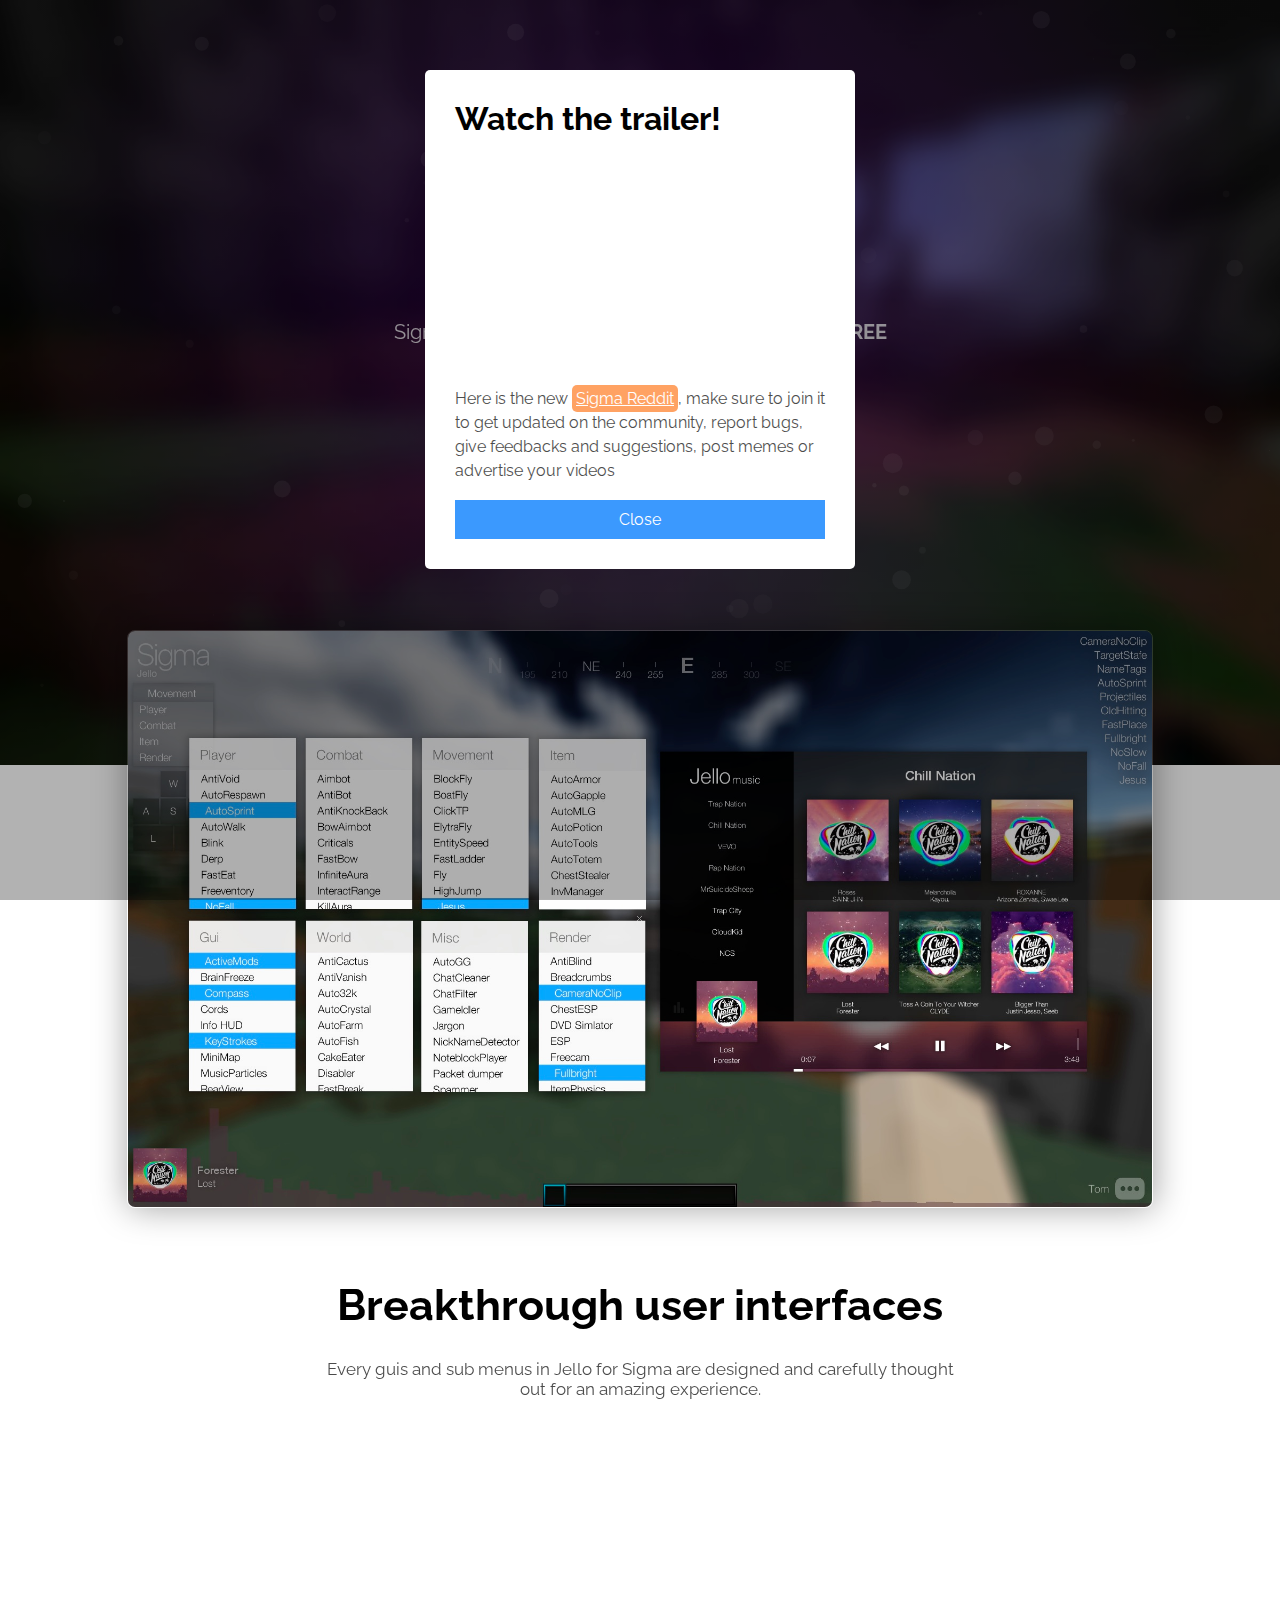
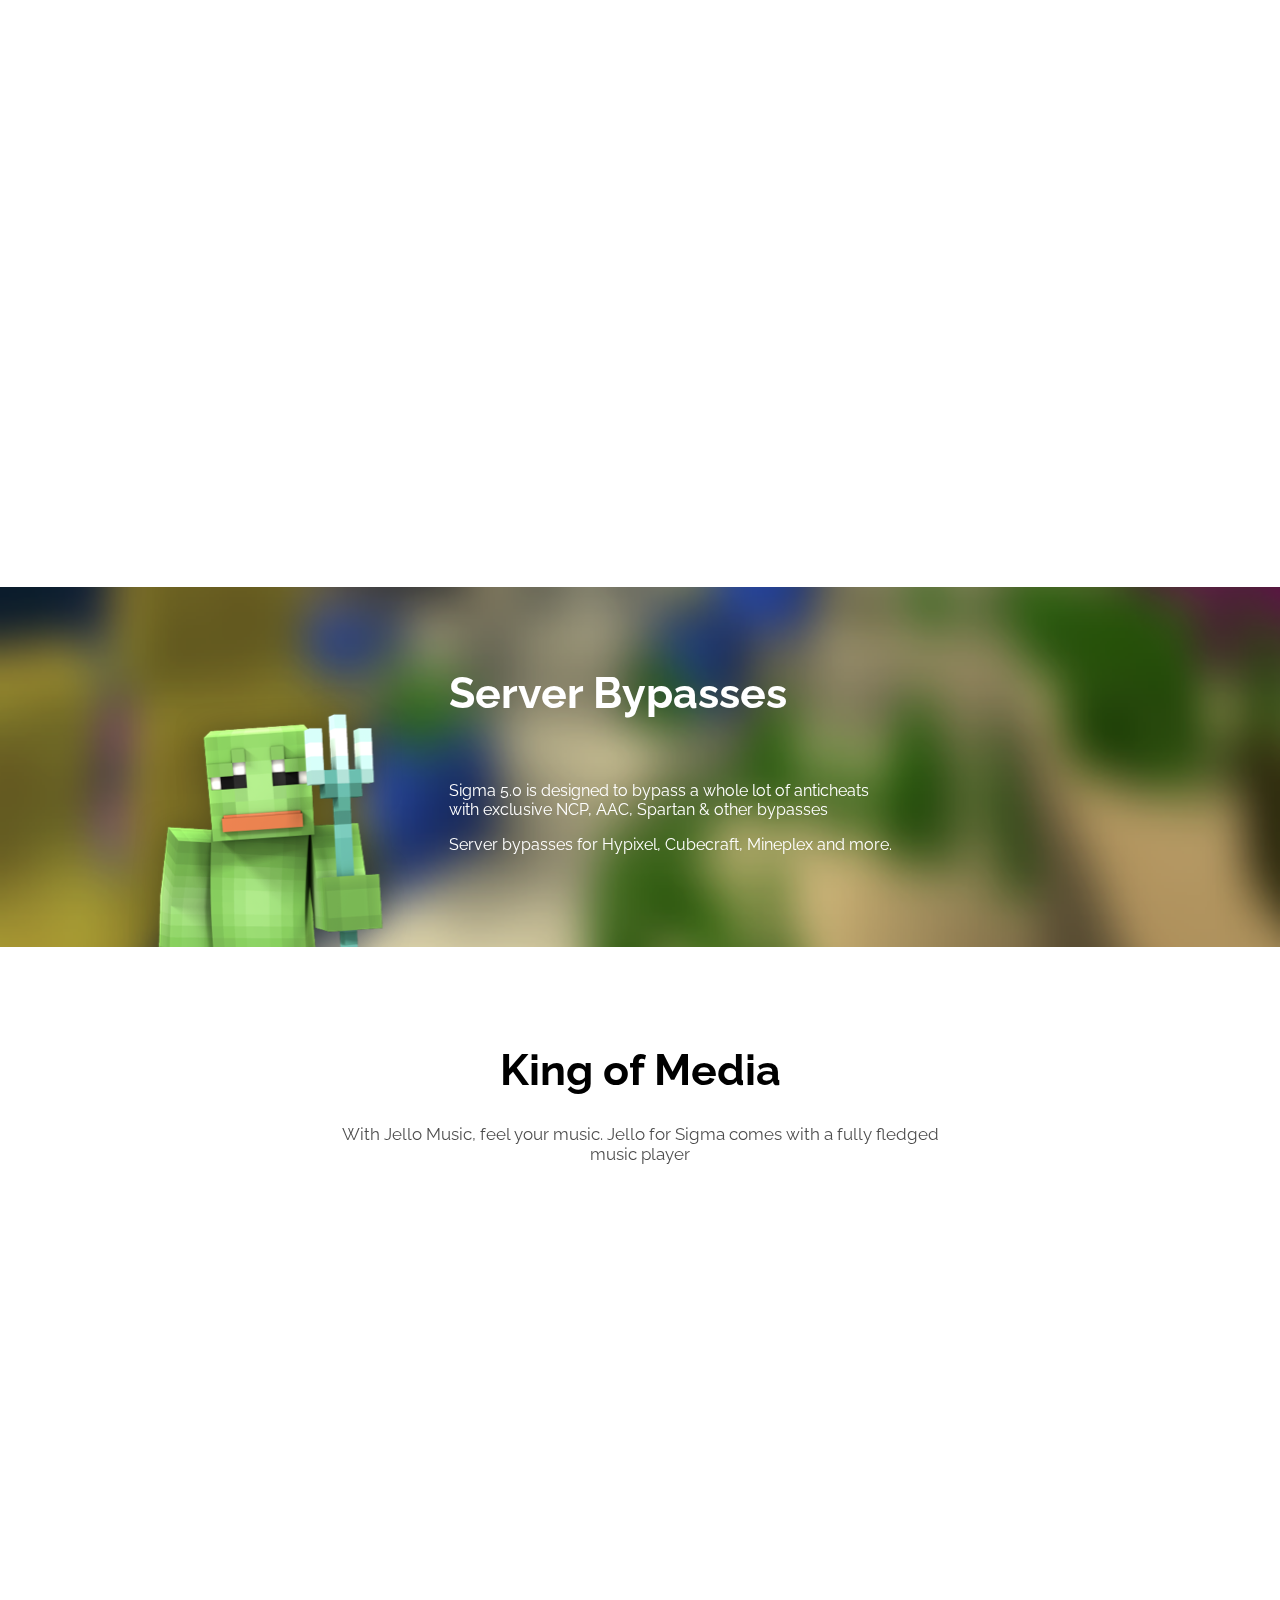
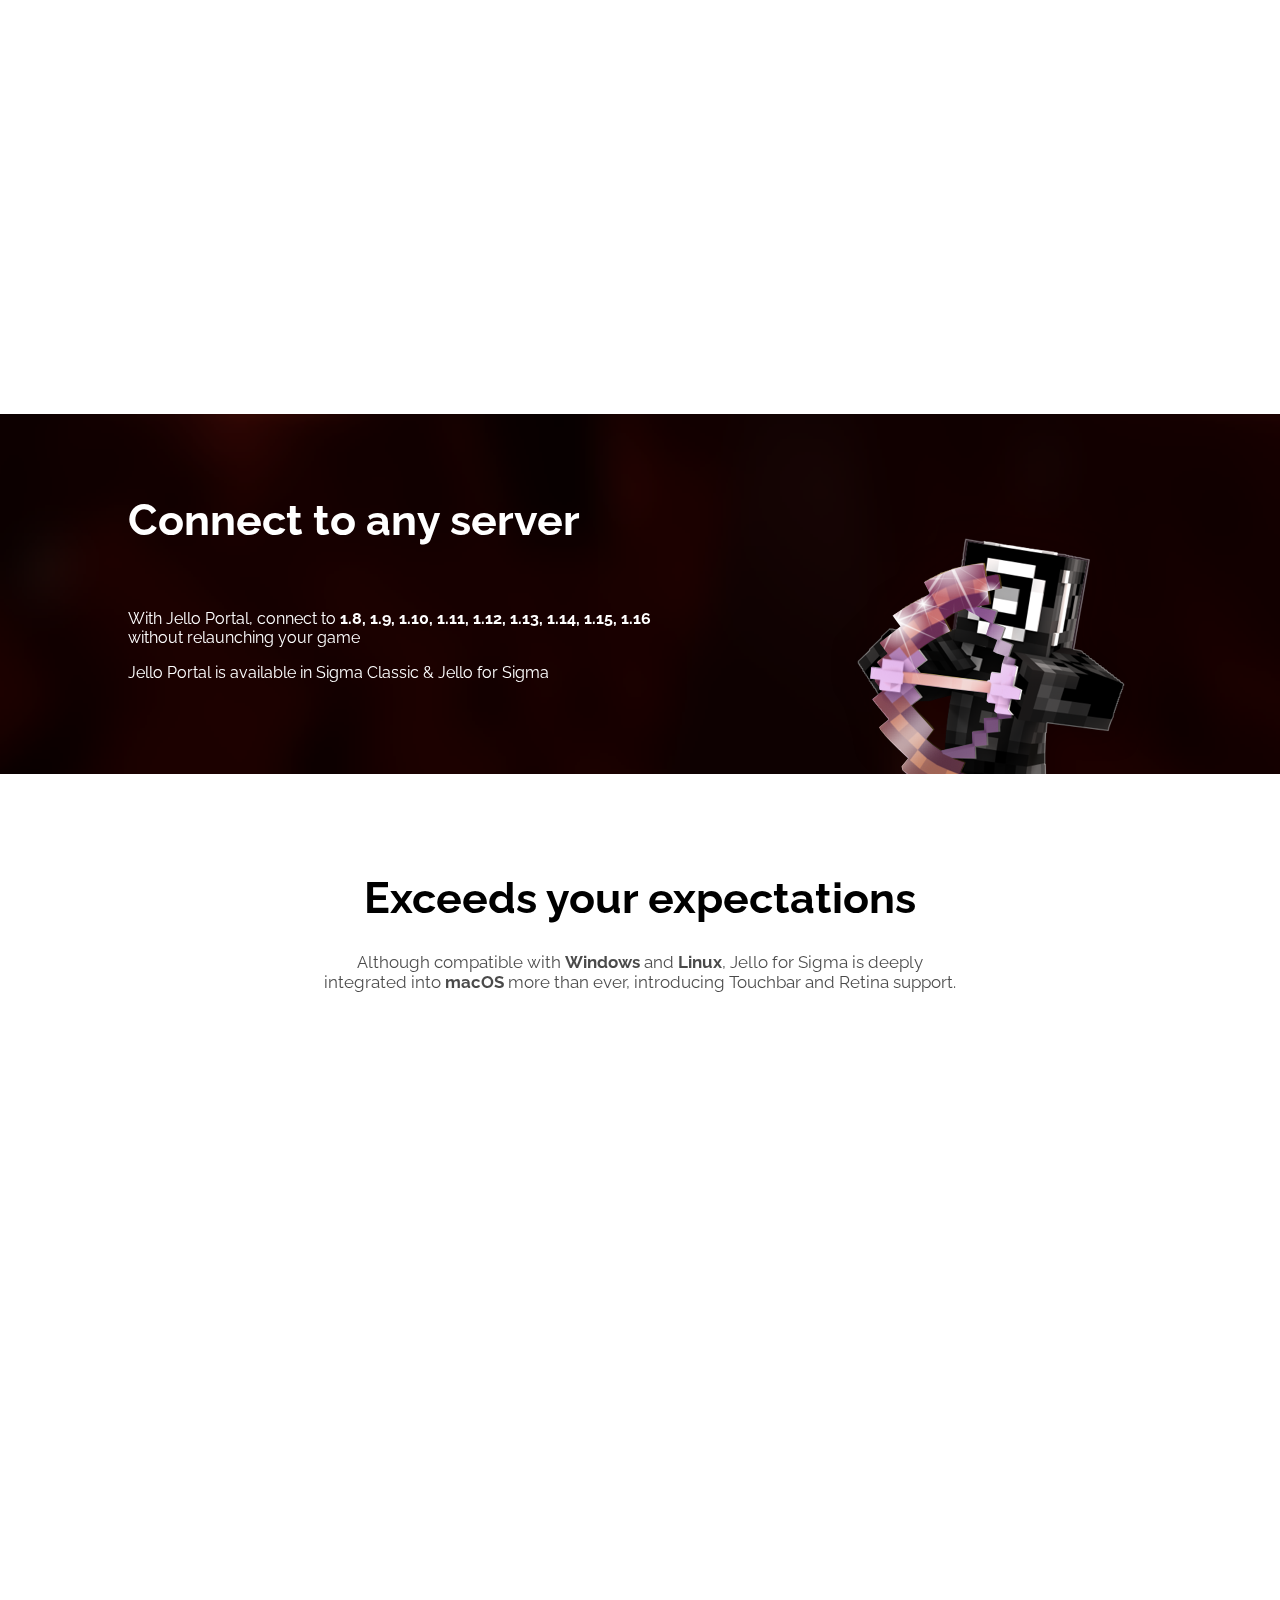
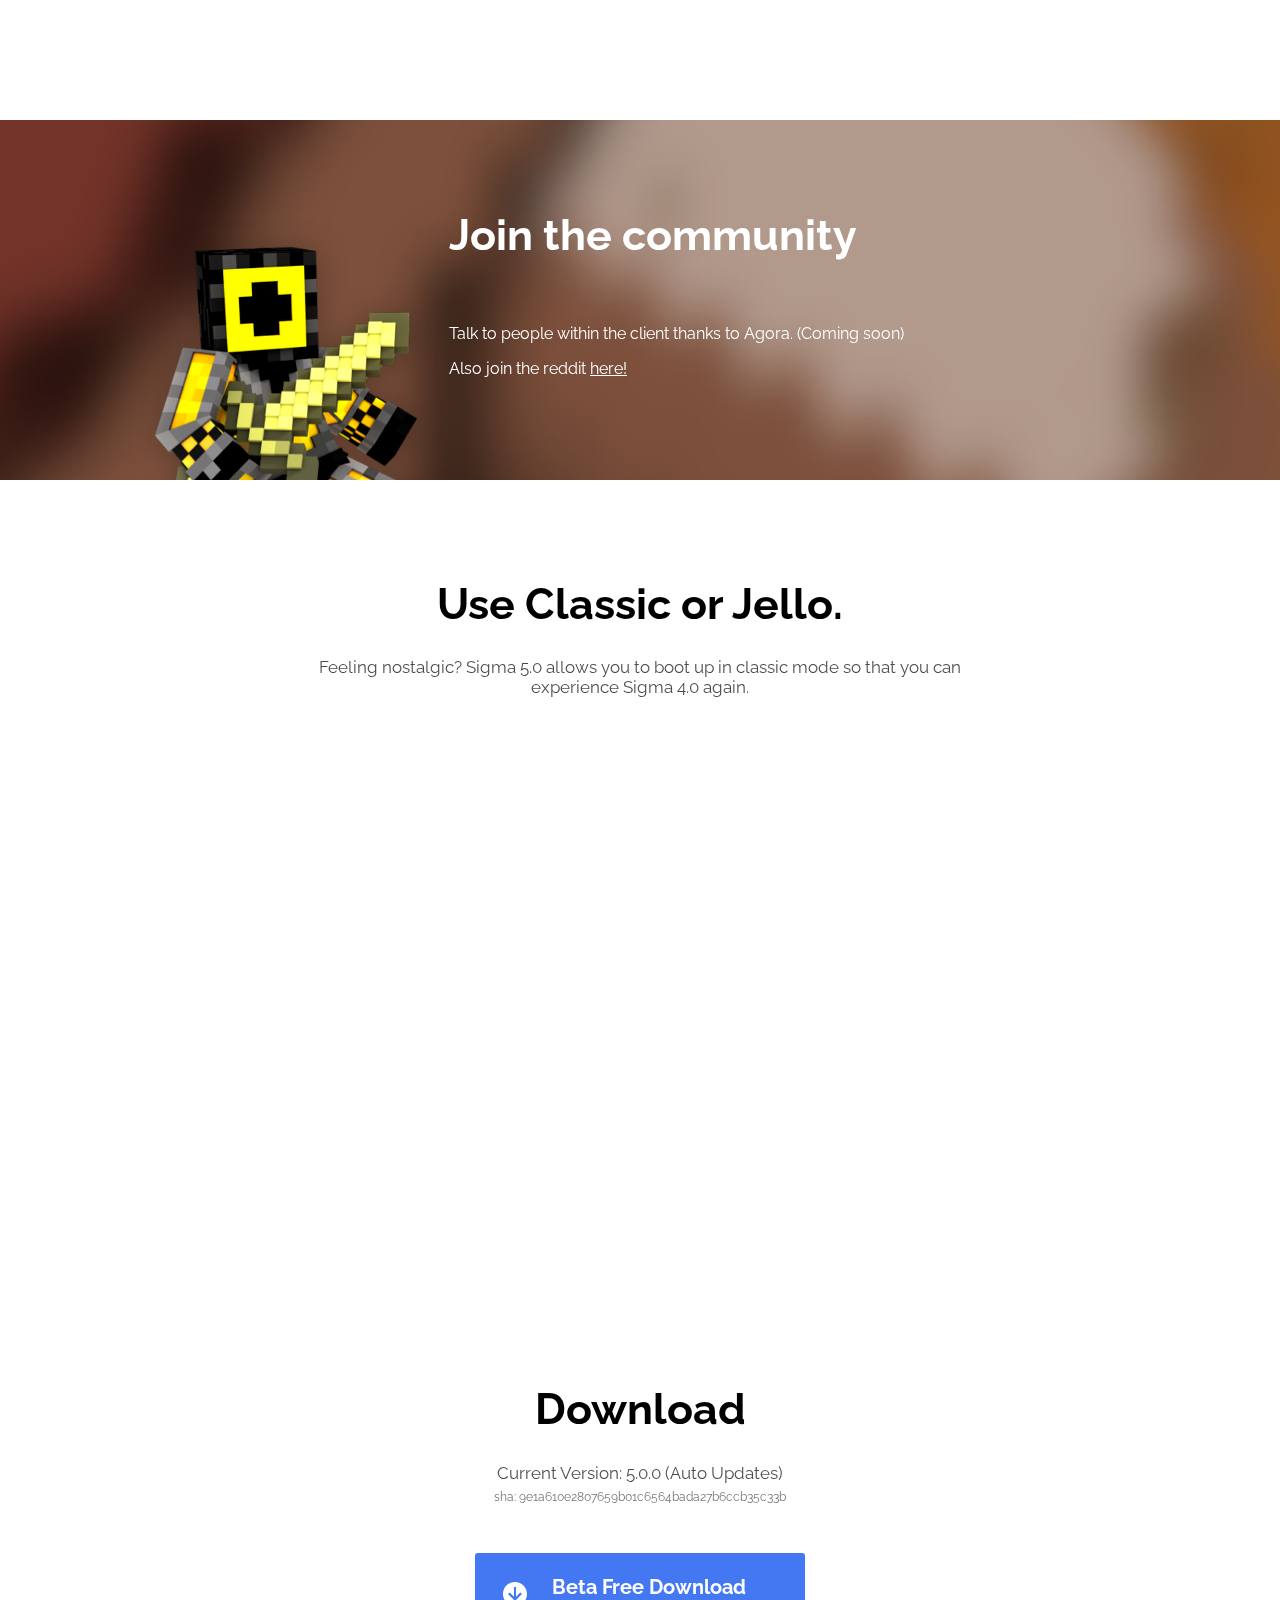
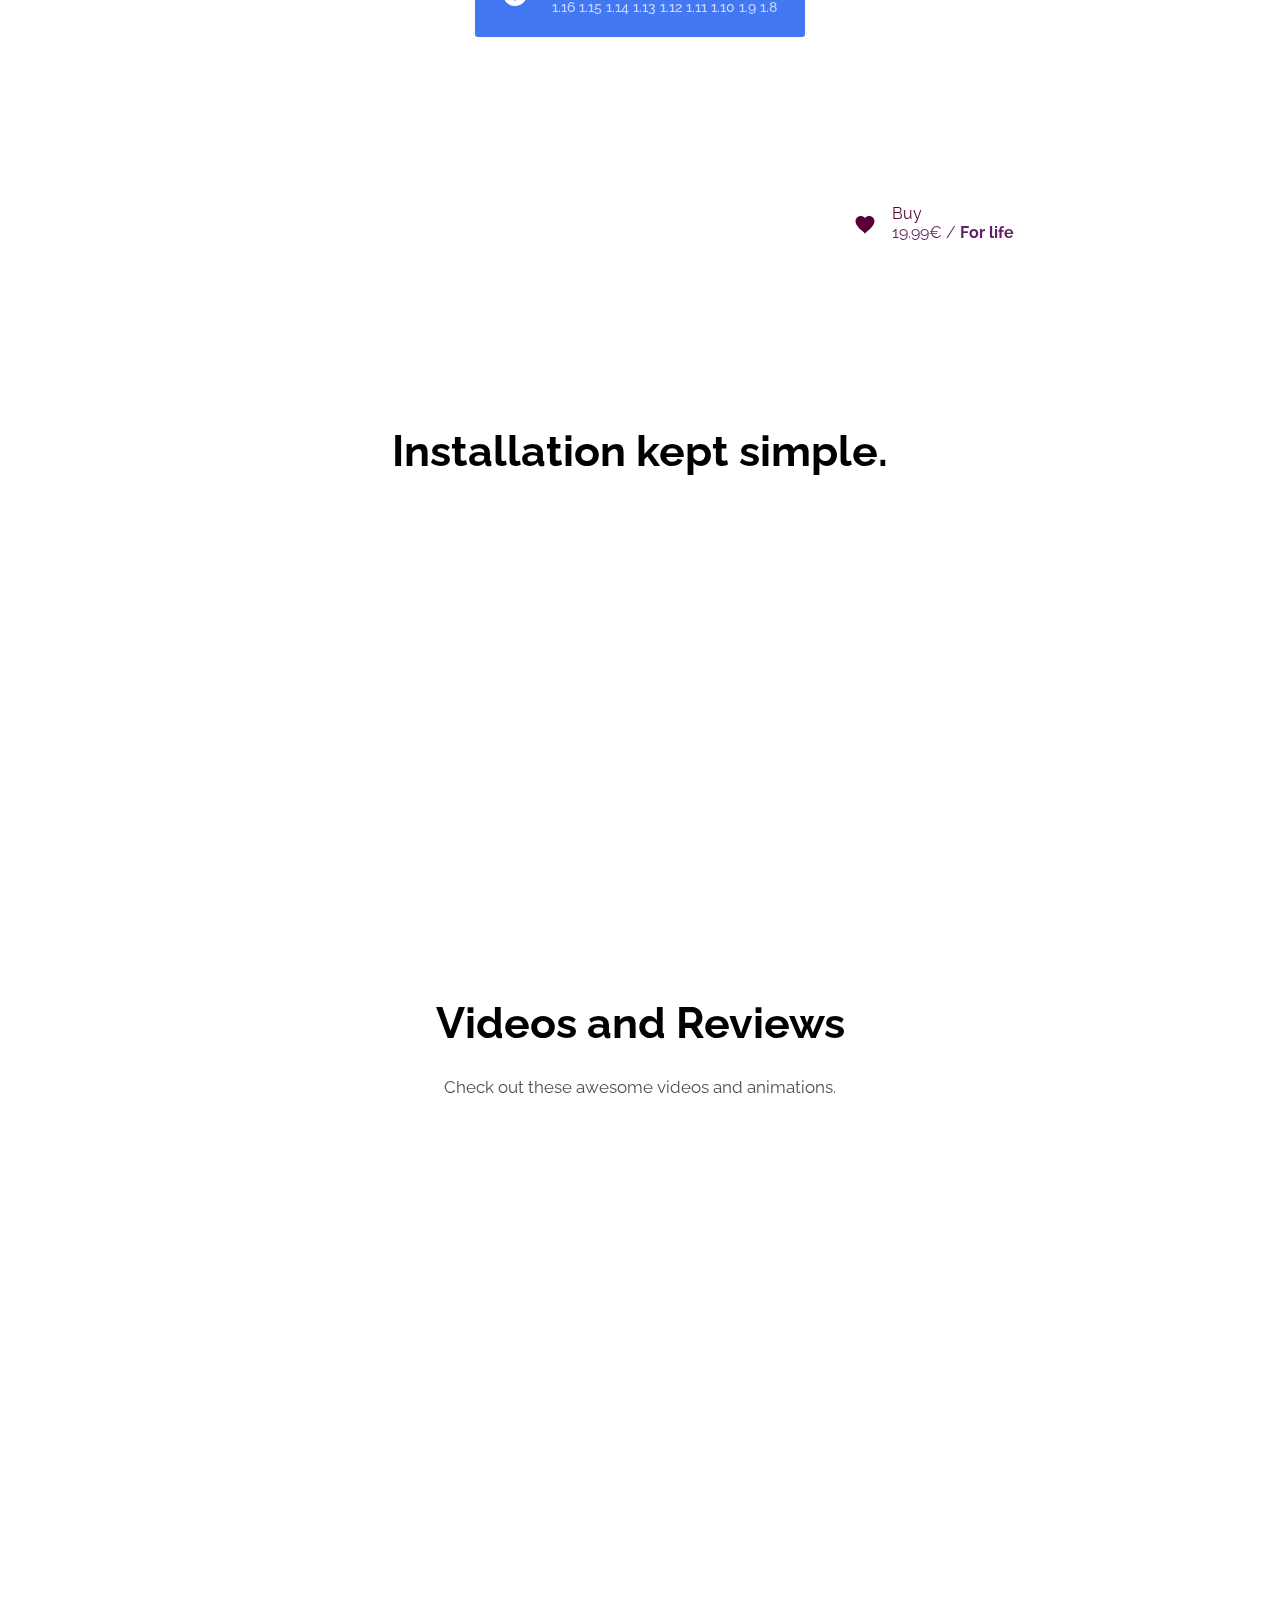
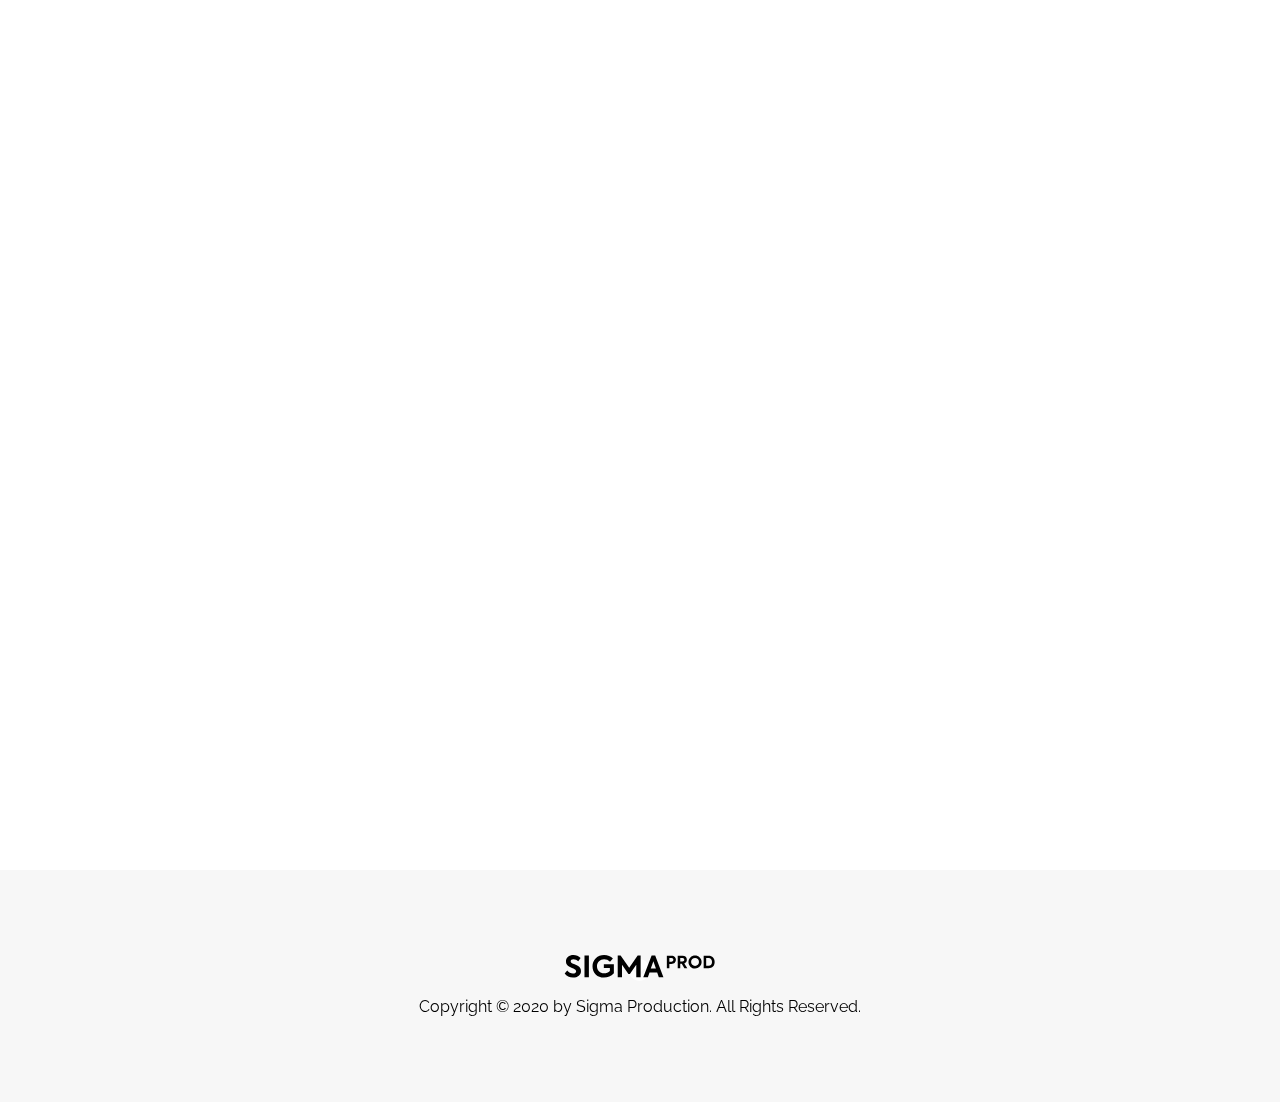
==== index.html @ 686c339d "website" ====
<!DOCTYPE html>
<html>
<link rel="stylesheet" type="text/css" href="style.css">
<link href="https://fonts.googleapis.com/css?family=Raleway:400,500,800&amp;display=swap" rel="stylesheet">
<title>SIGMA 5.0 Hacked Client - Jello for Sigma</title>

</head>
<div class="background">
<div class="overlay">
<div id="particles-js"></div>
</div>
</div>
<div class="prehead">
<div class="header-block" id="header">
<img src="images/logo.png" width="308" height="72" alt="Sigma Logo"> 
<p>Discover the Sigma and Jello merge:</br>Sigma 5.0 including Jello for Sigma out NOW for <b>FREE</b></br></br>1.16 to 1.8</p>
<div class="header-btns">
<a href="#download"><div class="button">Download now</div></a>
<a href="#facts"><div class="button">Learn more</div></a>
</div>
</div>
</div>
<div class="preview" id="prev">
<img src="images/prev.jpg">
</div>
<div class="block" id="facts">
<div class="facts">
<div class="fact">
<div class="icon" style="background-image: url('images/icon1.png')"></div>
<div class="title">Powerful modules</div>
<div class="desc">Sigma comes packed with tons of essential and powerful minecraft modules</div>
</div>
<div class="fact">
<div class="icon" style="background-image: url('images/icon2.png')"></div>
<div class="title">Exclusive bypasses</div>
<div class="desc">Sigma is an actively developped client which gets regular updates to bypass the latest anticheats</div>
</div>
<div class="fact">
<div class="icon" style="background-image: url('images/icon3.png')"></div>
<div class="title">Play on any version</div>
<div class="desc">Thanks to Jello Portal, connect to any minecraft server from 1.8 to 1.16 without even relaunching </div>
</div>
</div>
</div>
<div class="block">
<div class="center">
<h1>Breakthrough user interfaces</h1>
<p>Every guis and sub menus in Jello for Sigma are designed and carefully thought out for an amazing experience.</p>
<img src="images/interfaces.jpg" class="enterscroll">
</div>
</div>
<div class="banner leak">
<div class="block">
<div class="content">
<div>
<h1>Server Bypasses</h1><br>
<p>Sigma 5.0 is designed to bypass a whole lot of anticheats<br> with exclusive NCP, AAC, Spartan &amp; other bypasses</p>
<p>Server bypasses for Hypixel, Cubecraft, Mineplex and more.</p>
</div>
</div>
<div class="skin"></div>
</div>
</div>
<div class="block">
<div class="center">
<h1>King of Media</h1>
<p>With Jello Music, feel your music. Jello for Sigma comes with a fully fledged music player</p>
<img src="images/music.jpg" class="enterscroll">
</div>
</div>
<div class="banner thomas">
<div class="block">
<div class="content">
<div>
<h1>Connect to any server</h1><br>
<p>With Jello Portal, connect to <b>1.8, 1.9, 1.10, 1.11, 1.12, 1.13, 1.14, 1.15, 1.16</b><br> without relaunching your game</p>
<p>Jello Portal is available in Sigma Classic &amp; Jello for Sigma</p>
</div>
</div>
<div class="skin"></div>
</div>
</div>
<div class="block">
<div class="center">
<h1>Exceeds your expectations</h1>
<p>Although compatible with <b>Windows</b> and <b>Linux</b>, Jello for Sigma is deeply integrated into <b>macOS</b> more than ever, introducing Touchbar and Retina support. </p>
<img src="images/macos.jpg" class="enterscroll">
</div>
</div>
<div class="banner ilan">
<div class="block">
<div class="content">
<div>
<h1>Join the community</h1><br>
<p>Talk to people within the client thanks to Agora. (Coming soon)</p>
<p>Also join the reddit <a href="https://www.reddit.com/r/SigmaClient/" target="_blank">here!</a></p>
</div>
</div>
<div class="skin"></div>
</div>
</div>
<div class="block">
<div class="center">
<h1>Use Classic or Jello.</h1>
<p>Feeling nostalgic? Sigma 5.0 allows you to boot up in classic mode so that you can experience Sigma 4.0 again.</p>
<img src="images/switch.jpg" class="enterscroll">
</div>
</div>
<div id="download"></div>
<div class="block">
<div class="center">
<h1>Download</h1>
<p>Current Version: 5.0.0 (Auto Updates)</p>
<p class="smaller">sha: 9e1a610e2807659b01c6564bada27b6ccb35c33b</p>
</br>
<div class="dl">
<a onclick="plausible('download');" href="https://github.com/Sigma-Skidder-Team/SigmaBootstrapper/releases/download/1.0/Sigma5.zip" style="text-decoration: none;">
<div class="inner" style="color: white;">
<div class="btntitle">Beta Free Download</div>
<div class="btndesc">1.16 1.15 1.14 1.13 1.12 1.11 1.10 1.9 1.8</b></div>
</div>
</a>
</div>
</div>
<div class="premiumblock">
<div class="left">
<div class="gem">Premium</div>
<p>
Access exclusive bypasses and mods.</br>
Support developpement and future updates.</br>
The best client, even better.
</p>
</div>
<div class="right">
<div class="buy">
<div class="btntitle">Buy</div>

<a href="https://discord.gg/y7k5eBgC6a" target="_blank" style="text-decoration: none;"><div class="btndesc" style="color:#631f65;">19.99&euro; / <b>For life</b></div></a>
</div>
</div>
</div>
</div>
<div class="block">
<div class="center">
<h1>Installation kept simple.</h1>
<img src="images/installwindows.jpg" id="installimg" class="enterscroll">
<script>
        if(navigator.platform.indexOf('Mac') > -1){
          document.getElementById("installimg").src="images/installmacos.jpg";
        }
      </script>
</div>
</div>
<div class="block">
<div class="center">
<h1>Videos and Reviews</h1>
<p>Check out these awesome videos and animations.</p>
</br></br></br></br>
<iframe class="youtube" height="296" src="https://www.youtube.com/embed/dBixUF-9-Pg" frameborder="0" allow="accelerometer; autoplay; encrypted-media; gyroscope; picture-in-picture" allowfullscreen></iframe>
<iframe class="youtube" height="296" src="https://www.youtube.com/embed/dwTlcgW6dDA" frameborder="0" allow="accelerometer; autoplay; encrypted-media; gyroscope; picture-in-picture" allowfullscreen></iframe>
<iframe class="youtube" height="296" src="https://www.youtube.com/embed/TM2xX3zN6eo" frameborder="0" allow="accelerometer; autoplay; encrypted-media; gyroscope; picture-in-picture" allowfullscreen></iframe>
<iframe class="youtube" height="296" src="https://www.youtube.com/embed/QA0blHmS7Yc" frameborder="0" allow="accelerometer; autoplay; encrypted-media; gyroscope; picture-in-picture" allowfullscreen></iframe>
</div>
</div>
<div class="footer">
<div class="sigmaprod"></div>
<p>Copyright &copy; 2020 by Sigma Production. All Rights Reserved.</p>
</div>
<div class="modalinit">
<div class="modal-block">
<h1>Watch the trailer!</h1>
<iframe width="100%" height="209" src="https://www.youtube.com/embed/dBixUF-9-Pg" frameborder="0" allow="accelerometer; autoplay; encrypted-media; gyroscope; picture-in-picture" allowfullscreen></iframe>
<p class="modaltext">Here is the new <a href="https://www.reddit.com/r/SigmaClient/" target="_blank" class="redditlink">Sigma Reddit</a>, make sure to join it to get updated on the community, report bugs, give feedbacks and suggestions, post memes or advertise your videos</p>
<div class="modal-button" onclick="closeModals()">Close</div>
</div>
</div>
</body>
<script src="scripts/particles.min.js"></script>
<script>
  particlesJS("particles-js", {"particles":{"number":{"value":69,"density":{"enable":true,"value_area":800}},"color":{"value":"#ffffff"},"shape":{"type":"circle","stroke":{"width":0,"color":"#000000"},"polygon":{"nb_sides":3.7000000000000006},"image":{"src":"","width":250,"height":200}},"opacity":{"value":0.07215332581736189,"random":true,"anim":{"enable":false,"speed":1,"opacity_min":0.1,"sync":false}},"size":{"value":10,"random":true,"anim":{"enable":false,"speed":63,"size_min":0.4700000000000001,"sync":false}},"line_linked":{"enable":false,"distance":150,"color":"#ffffff","opacity":0.4,"width":1},"move":{"enable":true,"speed":1.6,"direction":"none","random":true,"straight":false,"out_mode":"out","bounce":false,"attract":{"enable":false,"rotateX":600,"rotateY":1200}}},"interactivity":{"detect_on":"window","events":{"onhover":{"enable":false,"mode":"repulse"},"onclick":{"enable":false,"mode":"repulse"},"resize":true},"modes":{"grab":{"distance":400,"line_linked":{"opacity":1}},"bubble":{"distance":400,"size":40,"duration":2,"opacity":8,"speed":3},"repulse":{"distance":89.32876538510341,"duration":0.4},"push":{"particles_nb":4},"remove":{"particles_nb":2}}},"retina_detect":true});var count_particles, stats, update; stats = new Stats; stats.setMode(0); stats.domElement.style.position = 'absolute'; stats.domElement.style.left = '0px'; stats.domElement.style.top = '0px'; document.body.appendChild(stats.domElement); count_particles = document.querySelector('.js-count-particles'); update = function() { stats.begin(); stats.end(); if (window.pJSDom[0].pJS.particles && window.pJSDom[0].pJS.particles.array) { count_particles.innerText = window.pJSDom[0].pJS.particles.array.length; } requestAnimationFrame(update); }; requestAnimationFrame(update);;
</script>
<script src="scripts/smooth-scroll.js"></script>
<script src="scripts/script.js"></script>
<script src="scripts/embed.selly.io.js"></script>
</html>
---- style.css ----
body {
	padding: 0;
	margin: 0;
	background: #fff;
	font-family: raleway
}

.background {
	width: 100%;
	height: 85vh;
	min-height: 450px;
	background-image: url(images/bg.jpg);
	background-repeat: no-repeat;
	background-position: 50% 50%;
	background-size: cover;
	background-attachment: fixed;
	position: absolute;
	z-index: -10
}

.background .overlay {
	width: 100%;
	height: 100%;
	background-image: radial-gradient(50% 100%, rgba(76, 0, 120, 0.54) 0%, rgba(76, 0, 120, 0.54) 0%, rgba(0, 0, 0, 0.54) 100%);
	text-align: center
}

.header-block {
	padding-top: 20vh;
	color: #fff;
	z-index: 10;
	text-align: center
}

.prehead {
	height: 100vh
}

.header-block p {
	opacity: .8;
	font-size: 20px;
	padding-top: 20px;
	padding-bottom: 20px
}

.header-btns {
	text-interspace: 0
}

.header-btns .button {
	background-color: #fff;
	color: #2d0a3b;
	width: 160px;
	padding: 14px;
	border-radius: 5px;
	font-weight: 500;
	display: inline-block;
	margin: 5px;
	cursor: pointer;
	transition: transform .3s ease
}

.header-btns .button:hover {
	transform: scale(.95)
}

.preview {
	text-align: center;
	position: absolute;
	top: 70vh;
	transition: .8s top cubic-bezier(.13, .72, .16, 1), .5s opacity ease;
	width: 100%
}

.preview img {
	width: 80%;
	max-width: 1280px;
	border: 1px solid rgba(255, 255, 255, .2);
	border-radius: 8px;
	-webkit-box-shadow: 1px 0 34px 0 rgba(0, 0, 0, .37);
	-moz-box-shadow: 1px 0 34px 0 rgba(0, 0, 0, .37);
	box-shadow: 1px 0 34px 0 rgba(0, 0, 0, .37)
}

#particles-js {
	width: 100%;
	height: 100%
}

.center {
	text-align: center
}

.block {
	width: 80%;
	max-width: 1280px;
	color: #000;
	margin-left: auto;
	margin-right: auto;
	margin-top: 50px
}

.block .center h1 {
	font-size: 43px;
	color: #000;
	letter-spacing: 0
}

.block .center {
	padding-top: 20px;
	padding-bottom: 80px
}

.block .center p {
	font-size: 17px;
	color: rgba(0, 0, 0, .71);
	letter-spacing: 0;
	text-align: center;
	max-width: 645px;
	margin-left: auto;
	margin-right: auto
}

.block .center img {
	padding-top: 40px
}

.block h1 {
	font-size: 43px
}

.banner {
	width: 100%;
	height: 360px;
	background-repeat: no-repeat;
	background-position: 50% 0;
	background-size: 100vw 100vh;
	background-attachment: scroll
}

.banner.thomas {
	background-image: url(images/bg2.png)
}

.banner.thomas .block .skin {
	background-image: url(images/thomas.png)
}

.banner.leak {
	background-image: url(images/bg3.png)
}

.banner.leak .block .skin {
	background-image: url(images/leak.png)
}

.banner.ilan {
	background-image: url(images/bg4.png)
}

.banner.ilan .block .skin {
	background-image: url(images/ilan.png)
}

.dark {
	background-color: rgba(0, 0, 0, .7)
}

.banner .block {
	color: #fff;
	height: 100%
}

.banner .block .content {
	height: 100%;
	display: inline-flex;
	flex-direction: column;
	justify-content: center
}

.banner .block .content h1 {
	margin-top: 5px
}

.banner .block .skin {
	width: 321px;
	height: 100%;
	display: inline-block;
	float: right;
	vertical-align: top;
	background-repeat: no-repeat
}

.banner.leak .block .skin {
	float: left
}

.banner.ilan .block .skin {
	float: left
}

.enterscroll {
	transform: translateY(25px);
	opacity: 0;
	transition: .5s all ease-out
}

.fact .icon {
	height: 42px;
	width: 42px;
	background-repeat: no-repeat;
	display: inline-block
}

.fact .title {
	display: inline-block;
	vertical-align: top;
	font-size: 22px;
	color: #000;
	letter-spacing: 0;
	font-weight: 700;
	padding-top: 8px;
	padding-left: 8px;
	text-align: left
}

.facts {
	text-align: center;
	padding-top: 80px
}

.fact {
	max-width: 270px;
	margin-left: 20px;
	margin-right: 20px;
	display: inline-block;
	padding-bottom: 35px
}

.block .center img {
	width: 100%;
	max-width: 988px;
	height: auto
}

.fact .desc {
	font-size: 17px;
	color: rgba(0, 0, 0, .71);
	letter-spacing: 0;
	padding-top: 10px;
	text-align: left
}

.content a {
	text-decoration: underline;
	color: #fff
}

.premiumblock {
	background-image: url(images/bgpremium.png);
	background-repeat: no-repeat;
	background-position: 50% 50%;
	background-size: cover;
	background-attachment: fixed;
	color: #fff;
	width: 100%;
	height: 210px;
	border-radius: 4px
}

.premiumblock .gem {
	background-image: url(images/gem.svg);
	background-repeat: no-repeat;
	background-position: 0 2px;
	background-size: 49px 49px;
	padding: 10px;
	padding-left: 72px;
	font-size: 30px;
	font-weight: 700
}

.premiumblock .buy {
	background-image: url(images/heart.svg);
	background-repeat: no-repeat;
	background-position: 20px 22px;
	background-size: 20px 18px;
	background-color: #fff;
	color: #580037;
	padding: 10px;
	padding-left: 57px;
	width: 200px;
	border-radius: 3px;
	transition: transform .3s ease
}

.premiumblock .buy:hover {
	cursor: pointer;
	transform: scale(.98)
}

.premiumblock .left {
	float: left;
	margin: 40px;
	margin-left: 50px
}

.premiumblock .left p {
	opacity: .7
}

.premiumblock .right {
	float: right;
	margin-right: 50px;
	margin-top: 77px;
	margin-left: 50px
}

.dl {
	background-image: url(images/dl.svg);
	background-repeat: no-repeat;
	background-position: 28px 29px;
	background-size: 24px 24px;
	background-color: #4378f2;
	color: #fff;
	width: 330px;
	border-radius: 3px;
	transition: transform .3s ease;
	margin: auto;
	text-align: left;
	transition: all .2s ease
}

.inner {
	padding: 22px;
	padding-left: 77px;
	color: #fff
}

.dl:hover {
	background-color: #1f4291
}

.dl:active {
	transform: scale(.98)
}

.dl .btntitle {
	font-size: 20px;
	font-weight: 700
}

.dl .btndesc {
	font-size: 14px;
	font-weight: 500;
	opacity: .7
}

.smaller {
	font-size: 12px !important;
	margin-top: -10px;
	opacity: .8;
	margin-bottom: 30px
}

.footer {
	background-color: #f7f7f7;
	width: 100%;
	text-align: center;
	padding-top: 85px;
	padding-bottom: 70px
}

.sigmaprod {
	background-image: url(images/prod.svg);
	background-repeat: no-repeat;
	background-position: 0 0;
	background-size: 168px 26px;
	width: 168px;
	height: 26px;
	margin: auto
}

.youtube {
	max-width: 527px;
	width: 90%
}

.modalinit {
	width: 100%;
	height: 100%;
	position: fixed;
	top: 0;
	bottom: 0;
	left: 0;
	right: 0;
	background: rgba(0, 0, 0, .3);
	opacity: 0;
	pointer-events: none;
	background: 0 0 !important;
	transform: translateY(50px)
}

.modal {
	width: 100%;
	height: 100%;
	position: fixed;
	top: 0;
	bottom: 0;
	left: 0;
	right: 0;
	background: rgba(0, 0, 0, .3);
	transition: all .2s ease-out
}

.modal.hidden {
	opacity: 0;
	transition: all .2s ease-in;
	pointer-events: none;
	background: 0 0 !important
}

.modal.hidden .modal-block {
	transform: translateY(-50px);
	transition: all .2s ease-in;
	pointer-events: none;
	background: 0 0 !important
}

.modal-block {
	width: 370px;
	margin-left: auto;
	margin-right: auto;
	background-color: #fff;
	padding: 30px;
	border-radius: 5px;
	margin-top: 70px;
	transition: all .2s ease-out
}

.modaltext {
	line-height: 1.5
}

.redditlink {
	background-color: #ff7c22;
	color: #fff;
	padding: 4px;
	border-radius: 5px;
	transition: transform .5s ease
}

.modal-block h1 {
	margin-top: 0
}

.modal-block p {
	opacity: .7
}

.modal-block .modal-button {
	background: #3b99fe;
	color: #fff;
	text-align: center;
	padding: 10px;
	transition: background .1s;
	cursor: pointer;
	margin-top: 17px
}

.modal-block .modal-button:hover {
	background: #327dce
}

@media only screen and (max-width:1100px) {
	.banner .block .skin {
		display: none
	}

	.premiumblock {
		height: 320px
	}

	.premiumblock .left {
		width: 100%
	}

	.premiumblock .right {
		float: left;
		margin-top: 0
	}
}

@media only screen and (max-width:550px) {
	.banner .block .content h1 {
		font-size: 37px
	}

	.banner .block .content p {
		font-size: 14px
	}

	.header-block {
		padding-top: 14vh;
		transform: scale(.8)
	}
}
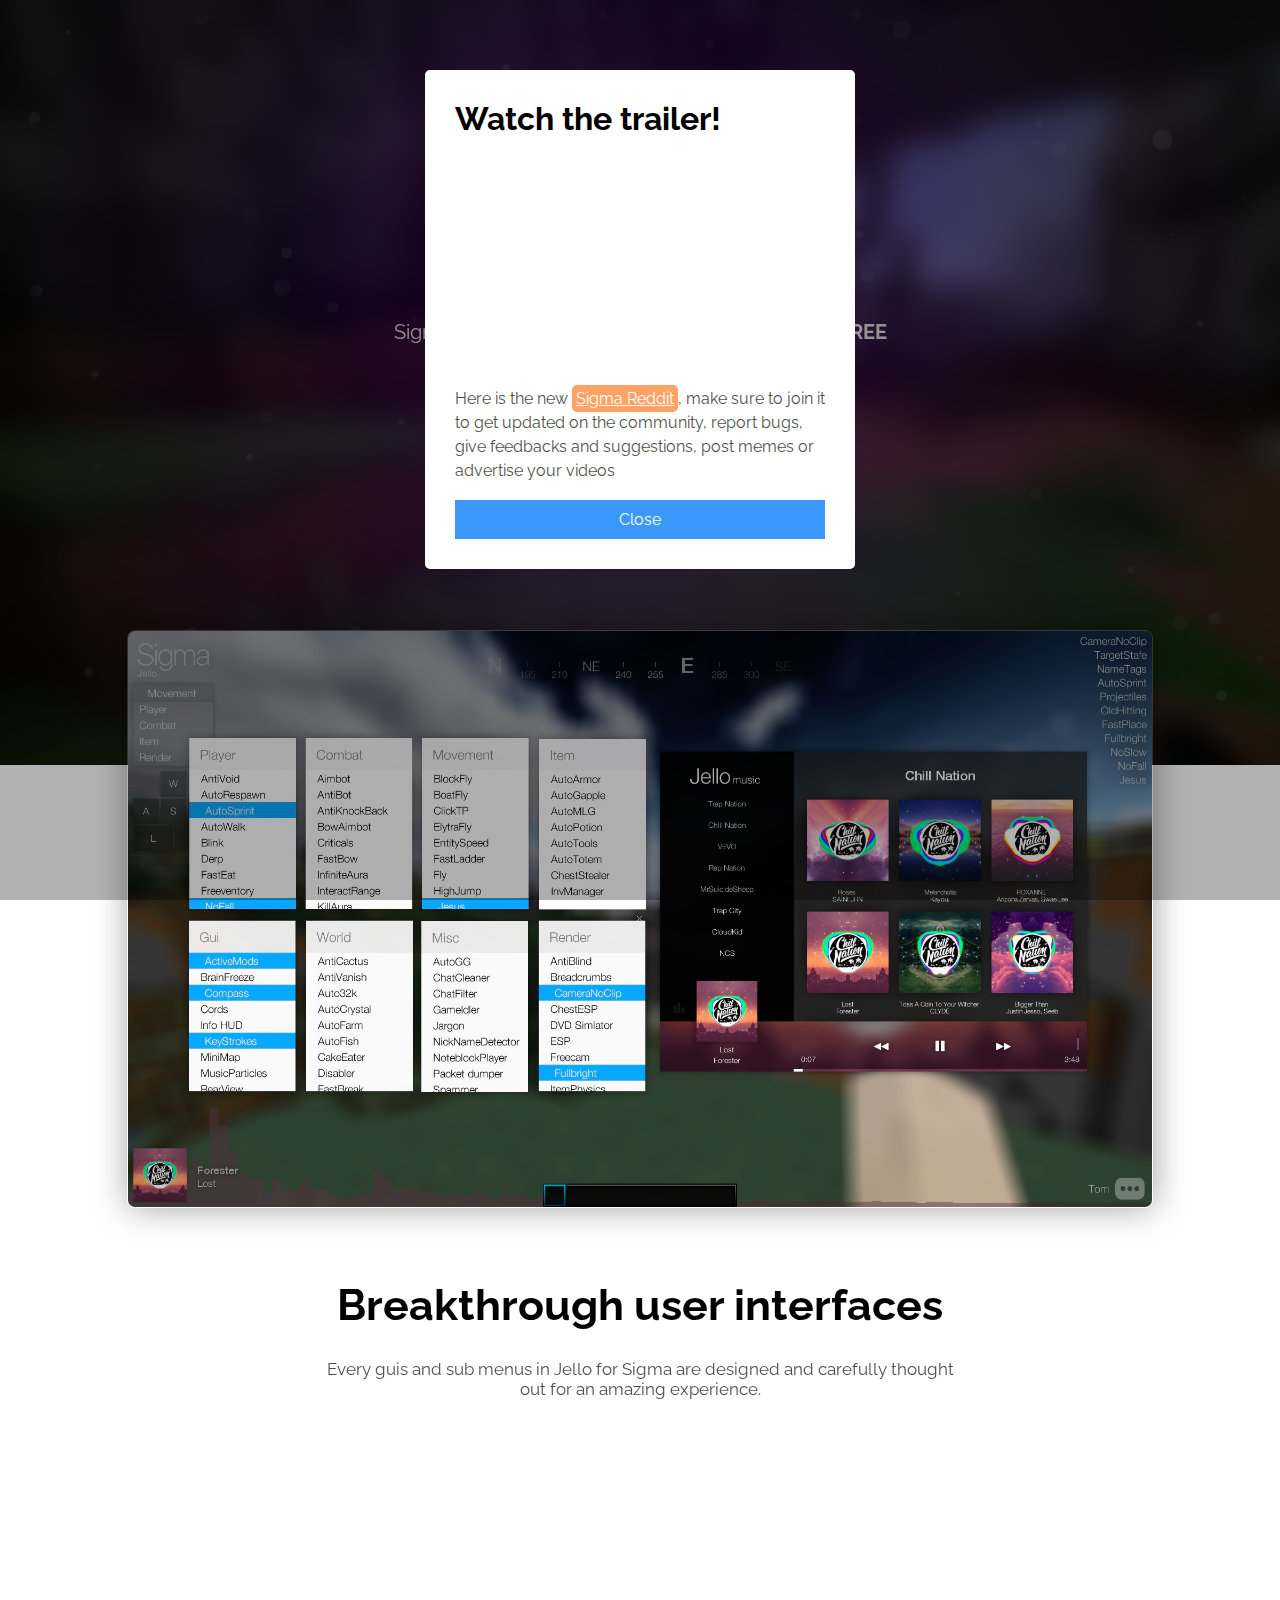
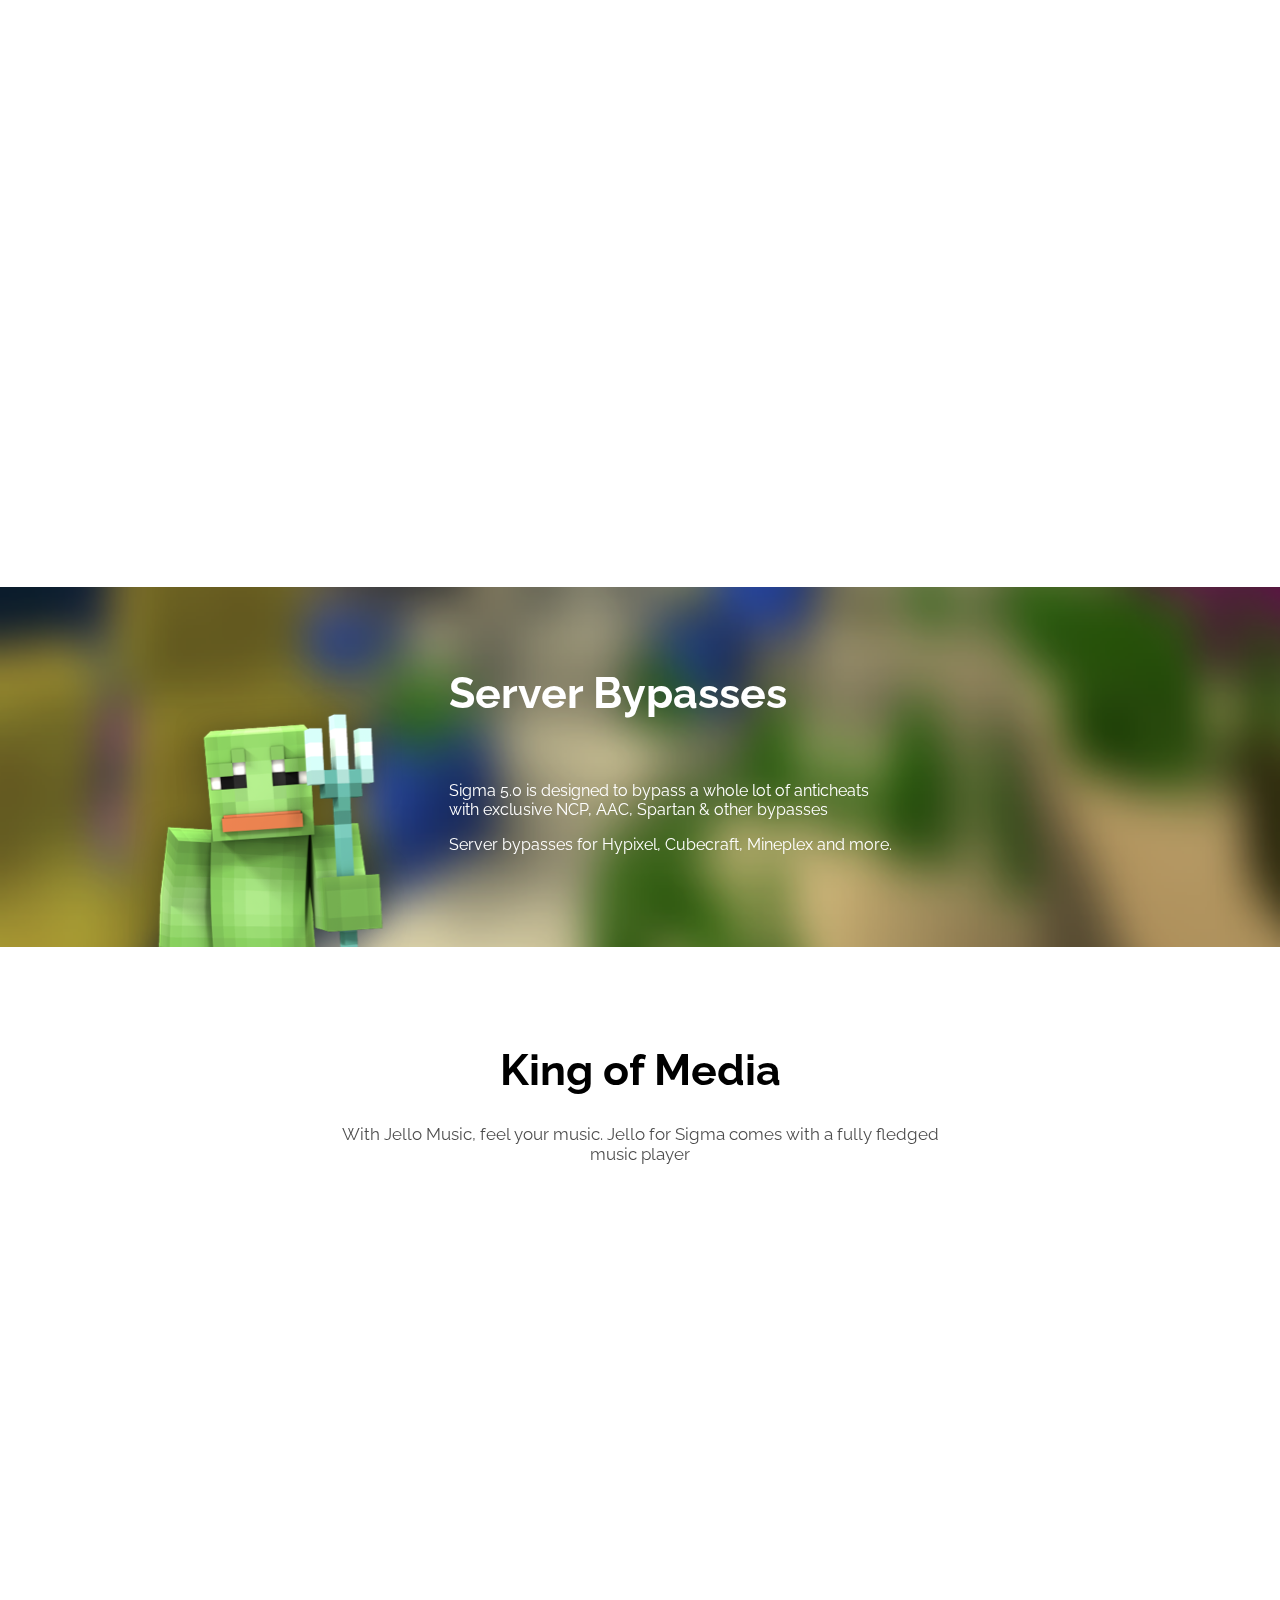
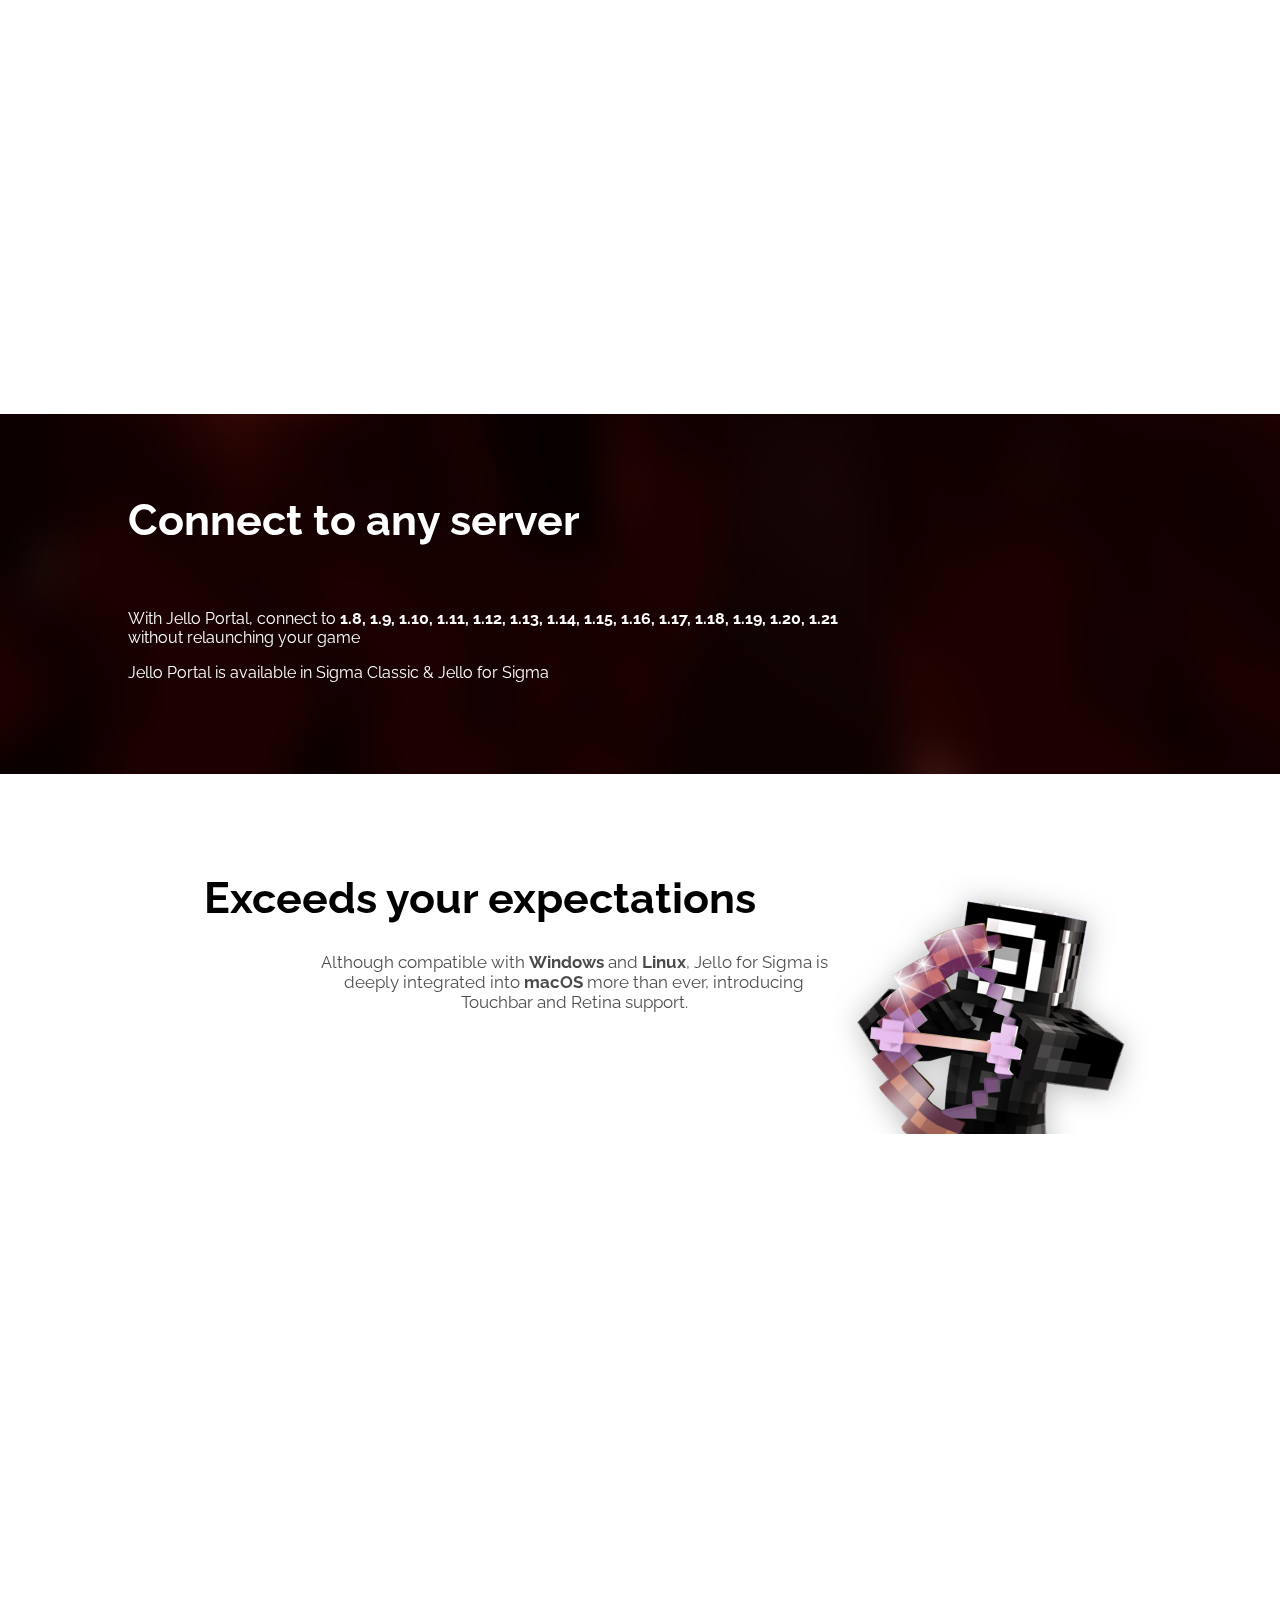
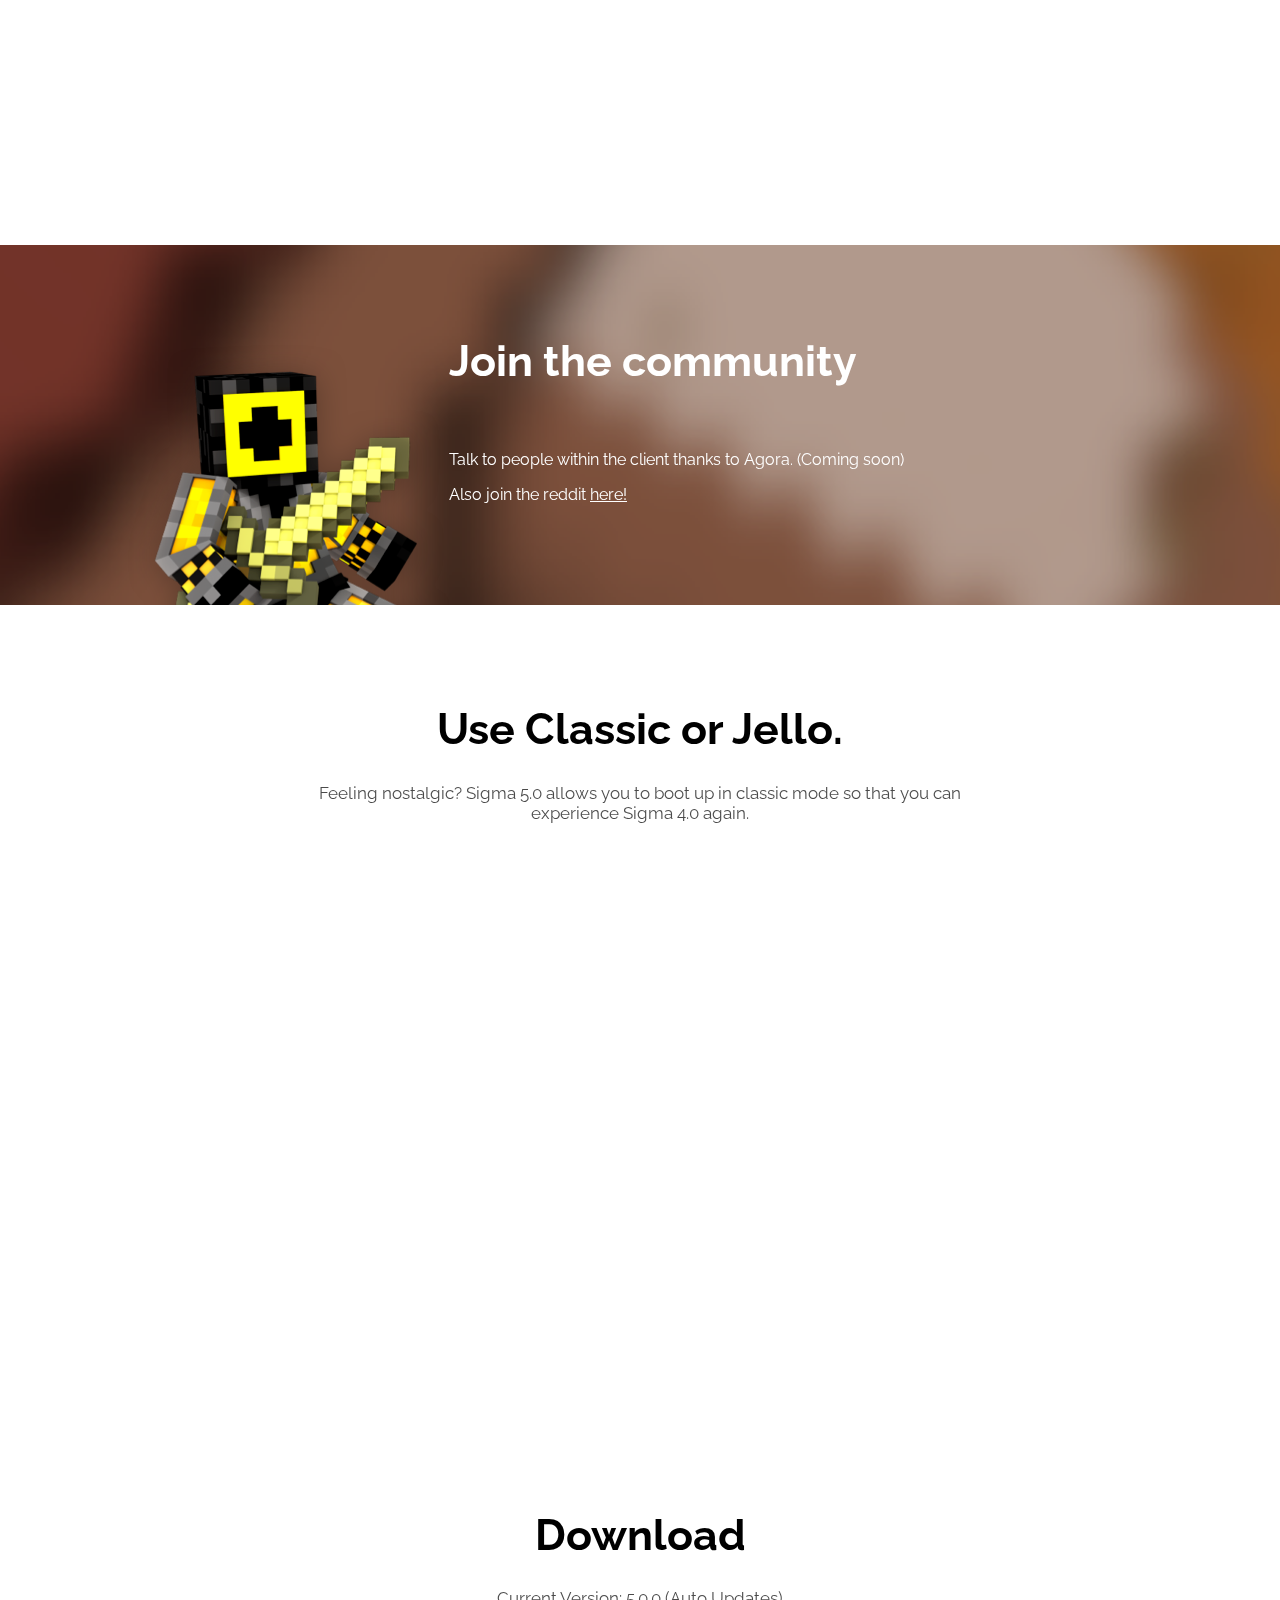
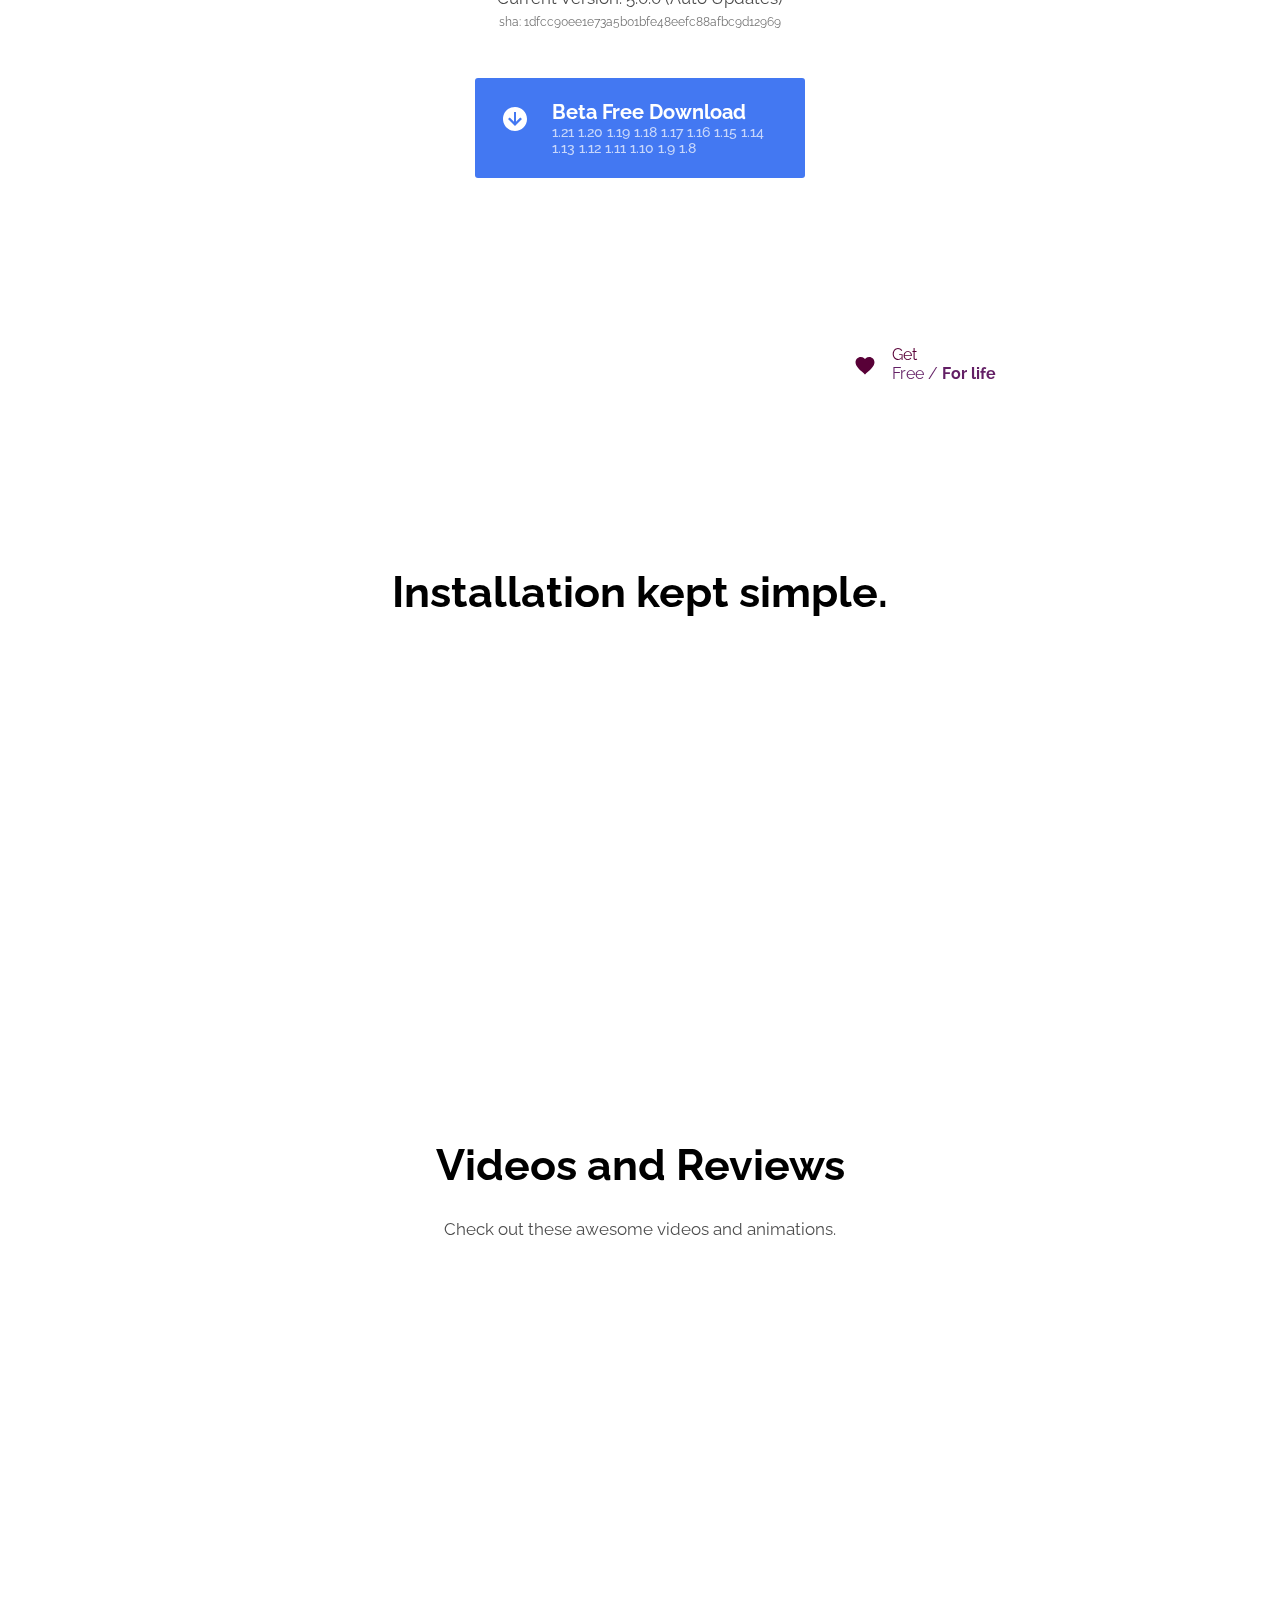
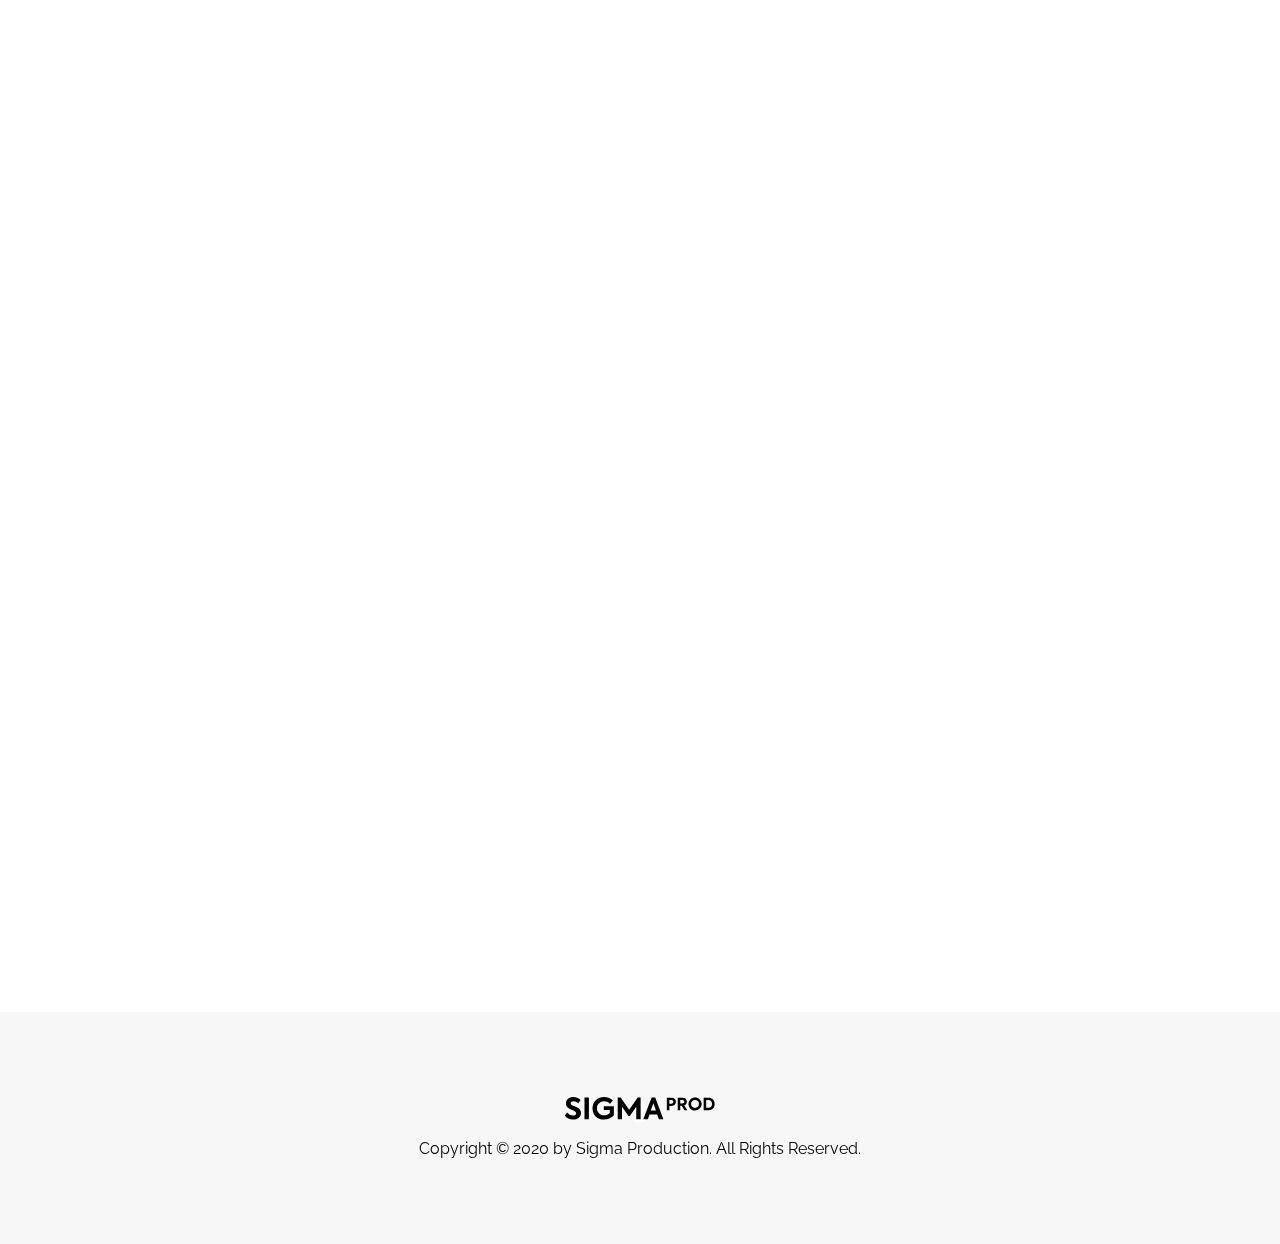
==== commit 9c1eaa4e: "Update index.html" ====
--- a/index.html
+++ b/index.html
@@ -13,7 +13,7 @@
 <div class="prehead">
 <div class="header-block" id="header">
 <img src="images/logo.png" width="308" height="72" alt="Sigma Logo"> 
-<p>Discover the Sigma and Jello merge:</br>Sigma 5.0 including Jello for Sigma out NOW for <b>FREE</b></br></br>1.16 to 1.8</p>
+<p>Discover the Sigma and Jello merge:</br>Sigma 5.0 including Jello for Sigma out NOW for <b>FREE</b></br></br>1.21 to 1.8</p>
 <div class="header-btns">
 <a href="#download"><div class="button">Download now</div></a>
 <a href="#facts"><div class="button">Learn more</div></a>
@@ -73,7 +73,7 @@
 <div class="content">
 <div>
 <h1>Connect to any server</h1><br>
-<p>With Jello Portal, connect to <b>1.8, 1.9, 1.10, 1.11, 1.12, 1.13, 1.14, 1.15, 1.16</b><br> without relaunching your game</p>
+<p>With Jello Portal, connect to <b>1.8, 1.9, 1.10, 1.11, 1.12, 1.13, 1.14, 1.15, 1.16, 1.17, 1.18, 1.19, 1.20, 1.21</b><br> without relaunching your game</p>
 <p>Jello Portal is available in Sigma Classic &amp; Jello for Sigma</p>
 </div>
 </div>
@@ -111,13 +111,13 @@
 <div class="center">
 <h1>Download</h1>
 <p>Current Version: 5.0.0 (Auto Updates)</p>
-<p class="smaller">sha: 9e1a610e2807659b01c6564bada27b6ccb35c33b</p>
+<p class="smaller">sha: 1dfcc90ee1e73a5b01bfe48eefc88afbc9d12969</p>
 </br>
 <div class="dl">
-<a onclick="plausible('download');" href="https://github.com/Sigma-Skidder-Team/SigmaBootstrapper/releases/download/1.0/Sigma5.zip" style="text-decoration: none;">
+<a onclick="plausible('download');" href="https://github.com/Sigma-Skidder-Team/SigmaBootstrapper/releases/download/0.9/Sigma5.zip" style="text-decoration: none;">
 <div class="inner" style="color: white;">
 <div class="btntitle">Beta Free Download</div>
-<div class="btndesc">1.16 1.15 1.14 1.13 1.12 1.11 1.10 1.9 1.8</b></div>
+<div class="btndesc">1.21 1.20 1.19 1.18 1.17 1.16 1.15 1.14 1.13 1.12 1.11 1.10 1.9 1.8</b></div>
 </div>
 </a>
 </div>
@@ -133,9 +133,9 @@
 </div>
 <div class="right">
 <div class="buy">
-<div class="btntitle">Buy</div>
+<div class="btntitle">Get</div>
 
-<a href="https://discord.gg/y7k5eBgC6a" target="_blank" style="text-decoration: none;"><div class="btndesc" style="color:#631f65;">19.99&euro; / <b>For life</b></div></a>
+<a href="https://discord.gg/y7k5eBgC6a" target="_blank" style="text-decoration: none;"><div class="btndesc" style="color:#631f65;">Free / <b>For life</b></div></a>
 </div>
 </div>
 </div>
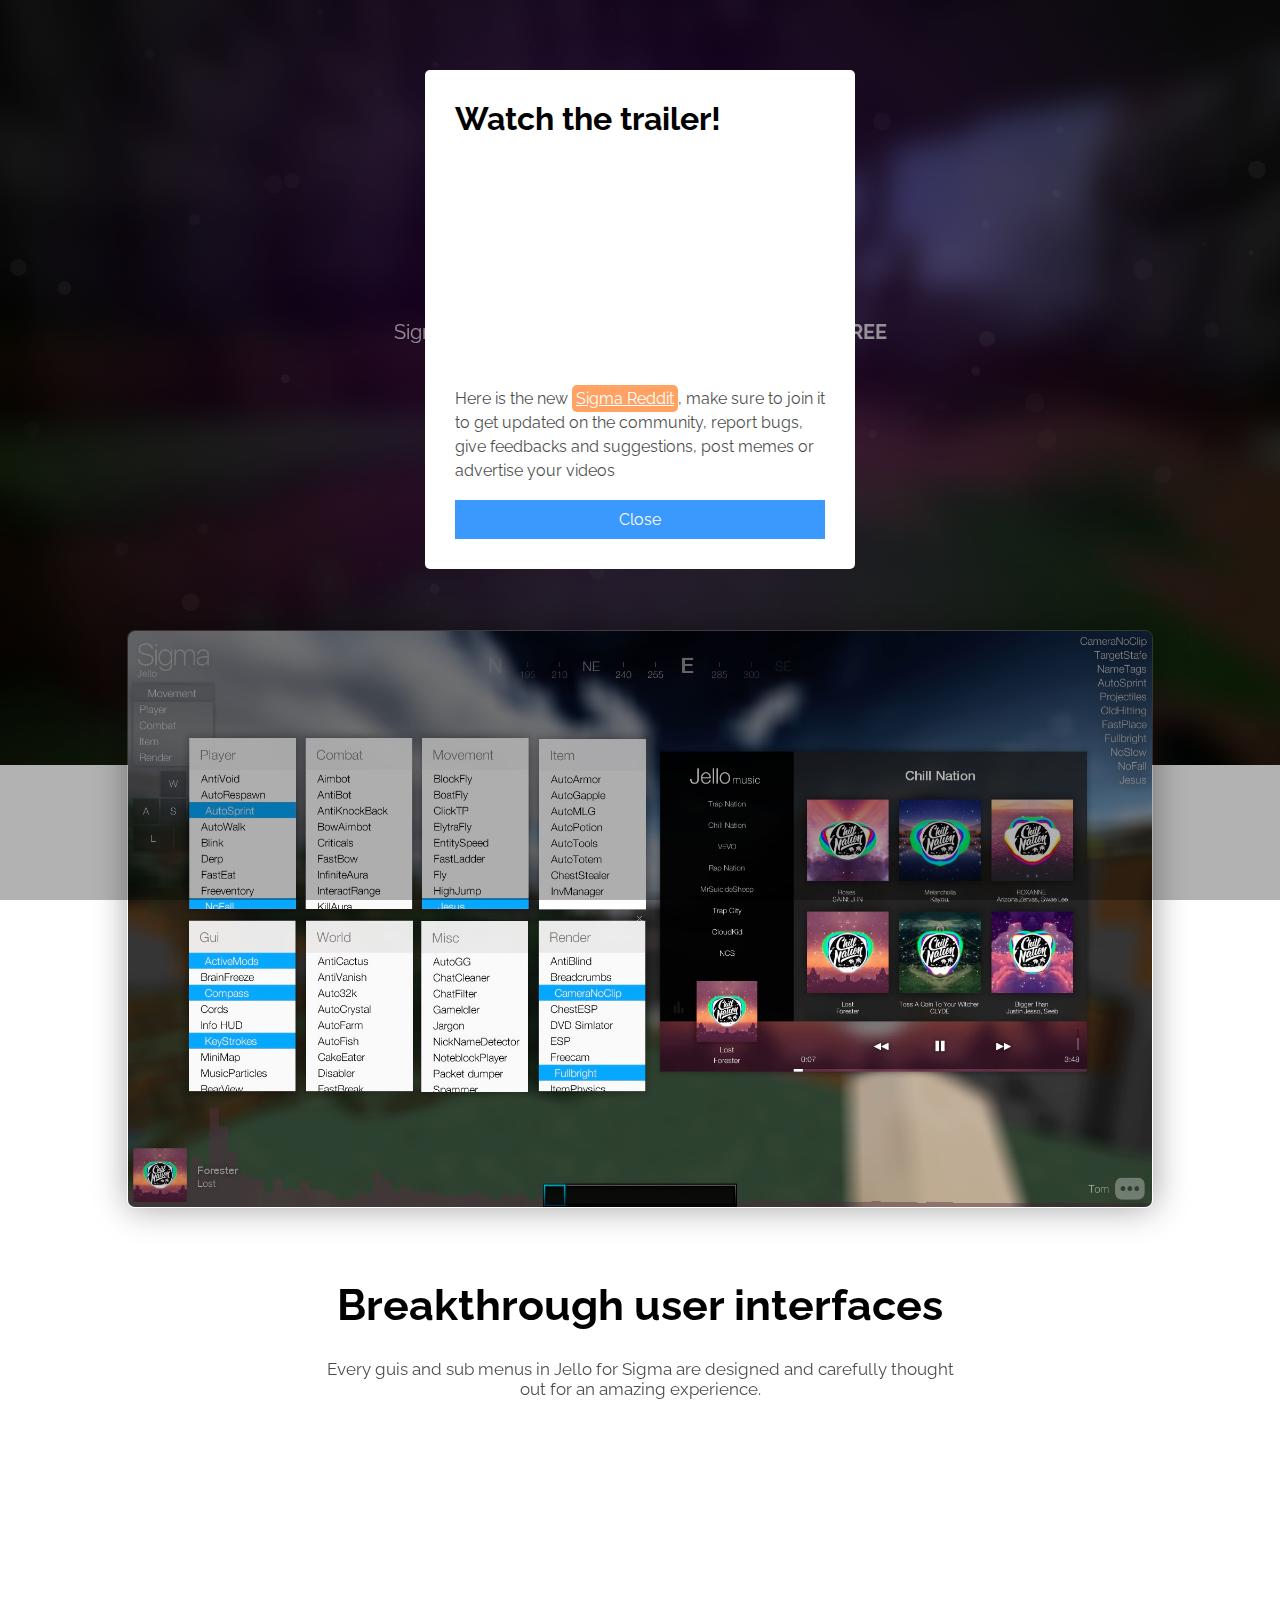
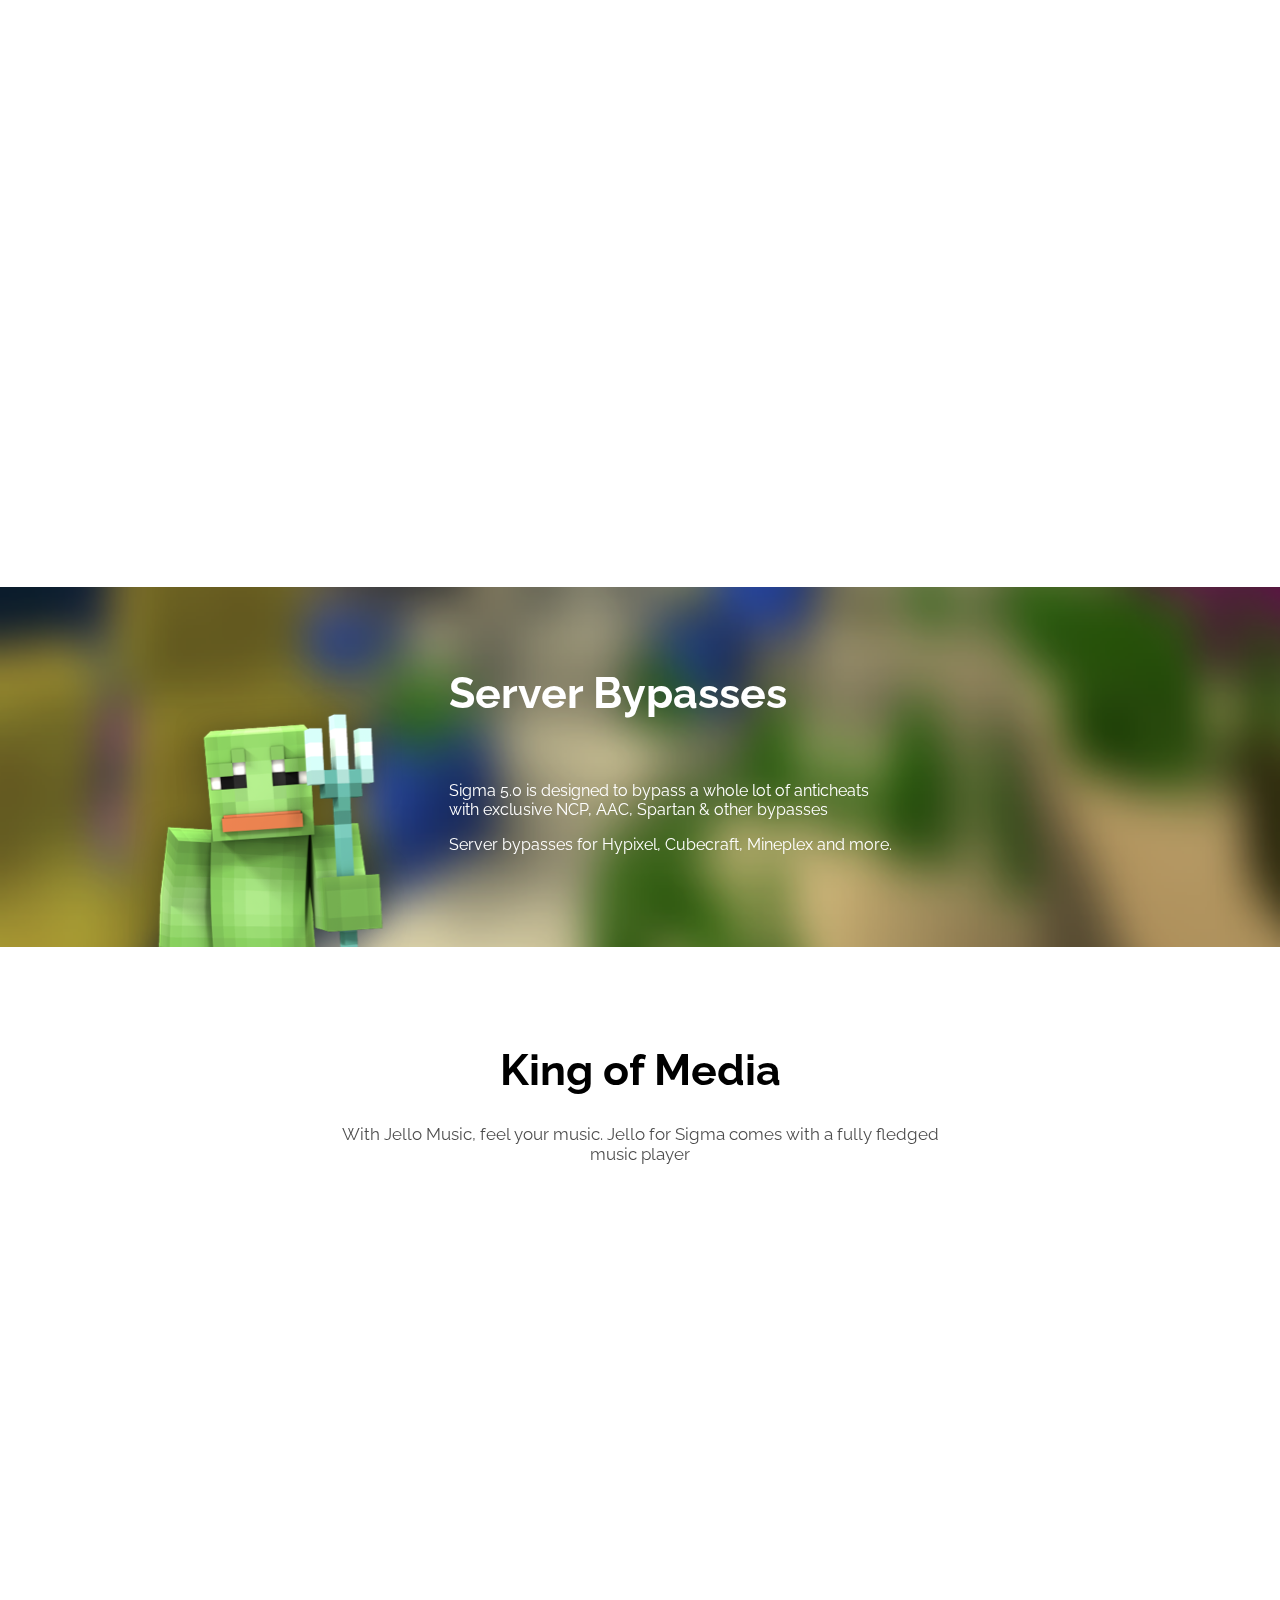
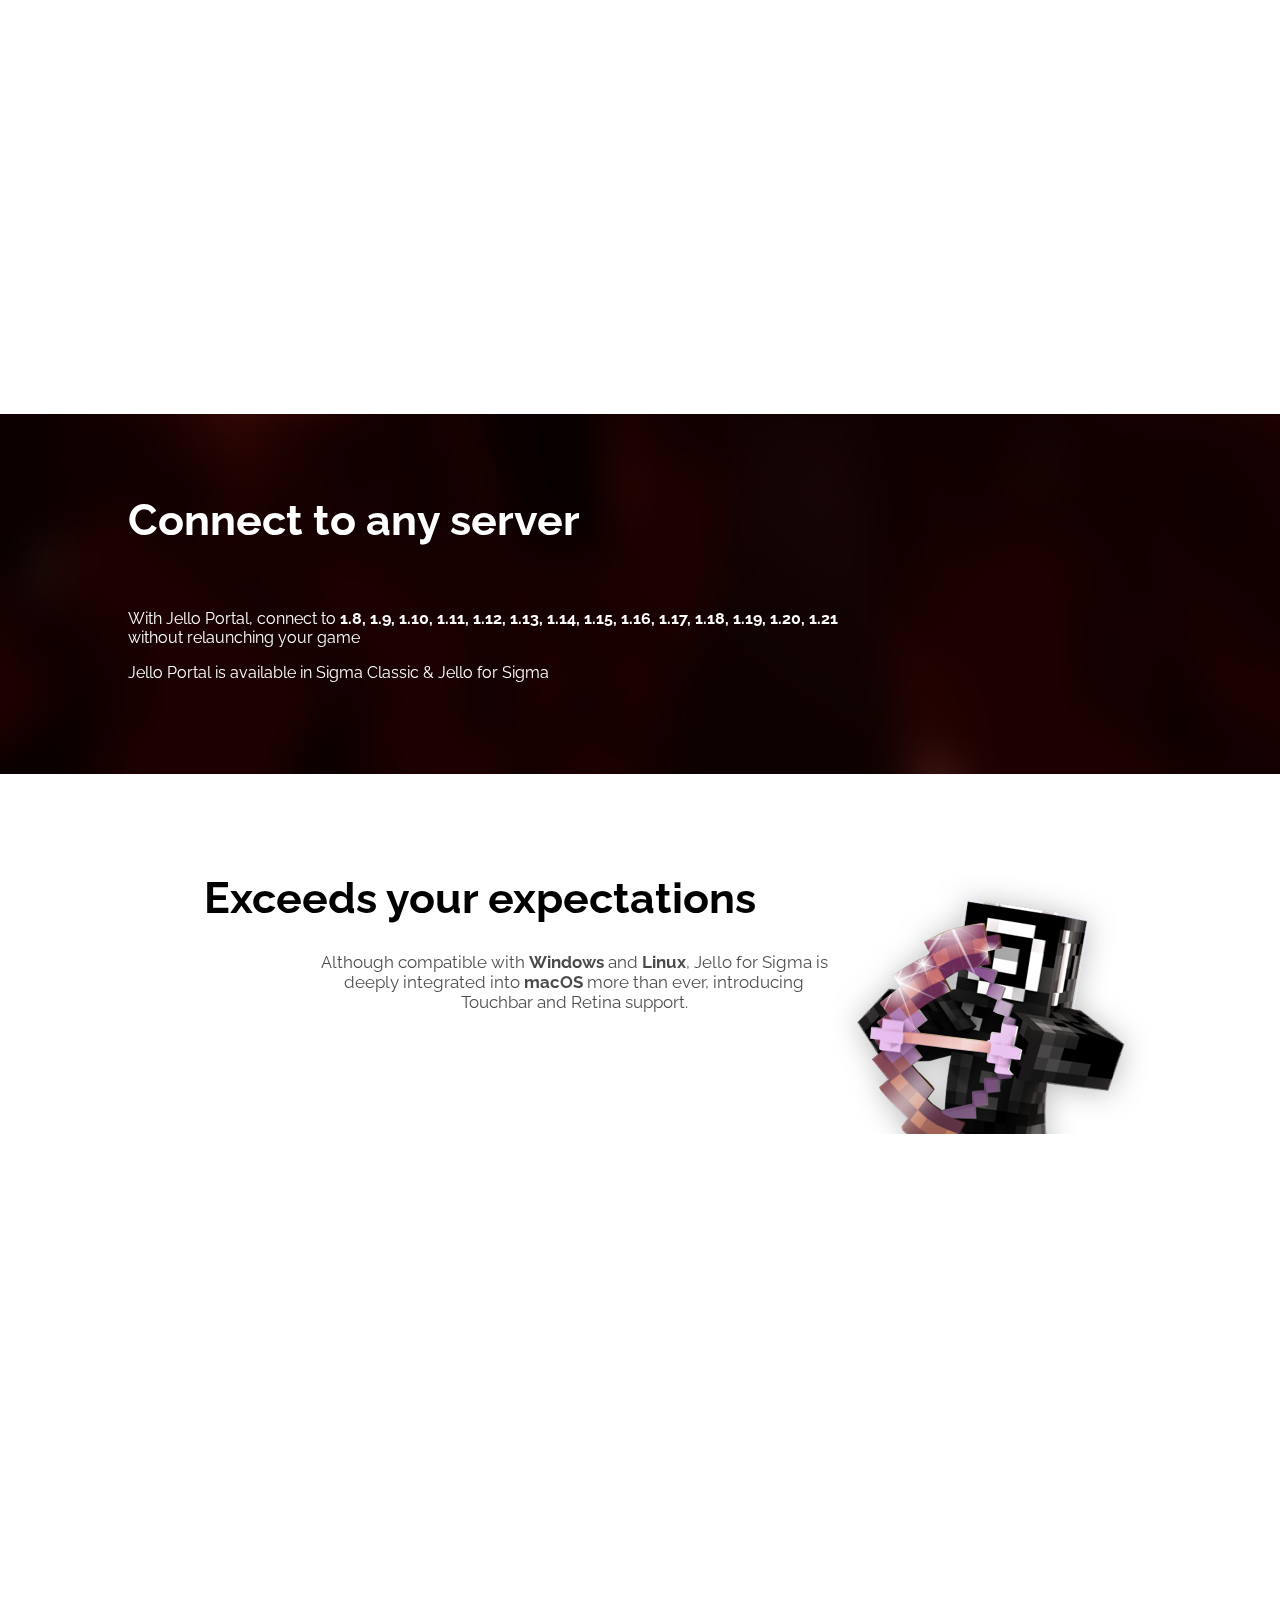
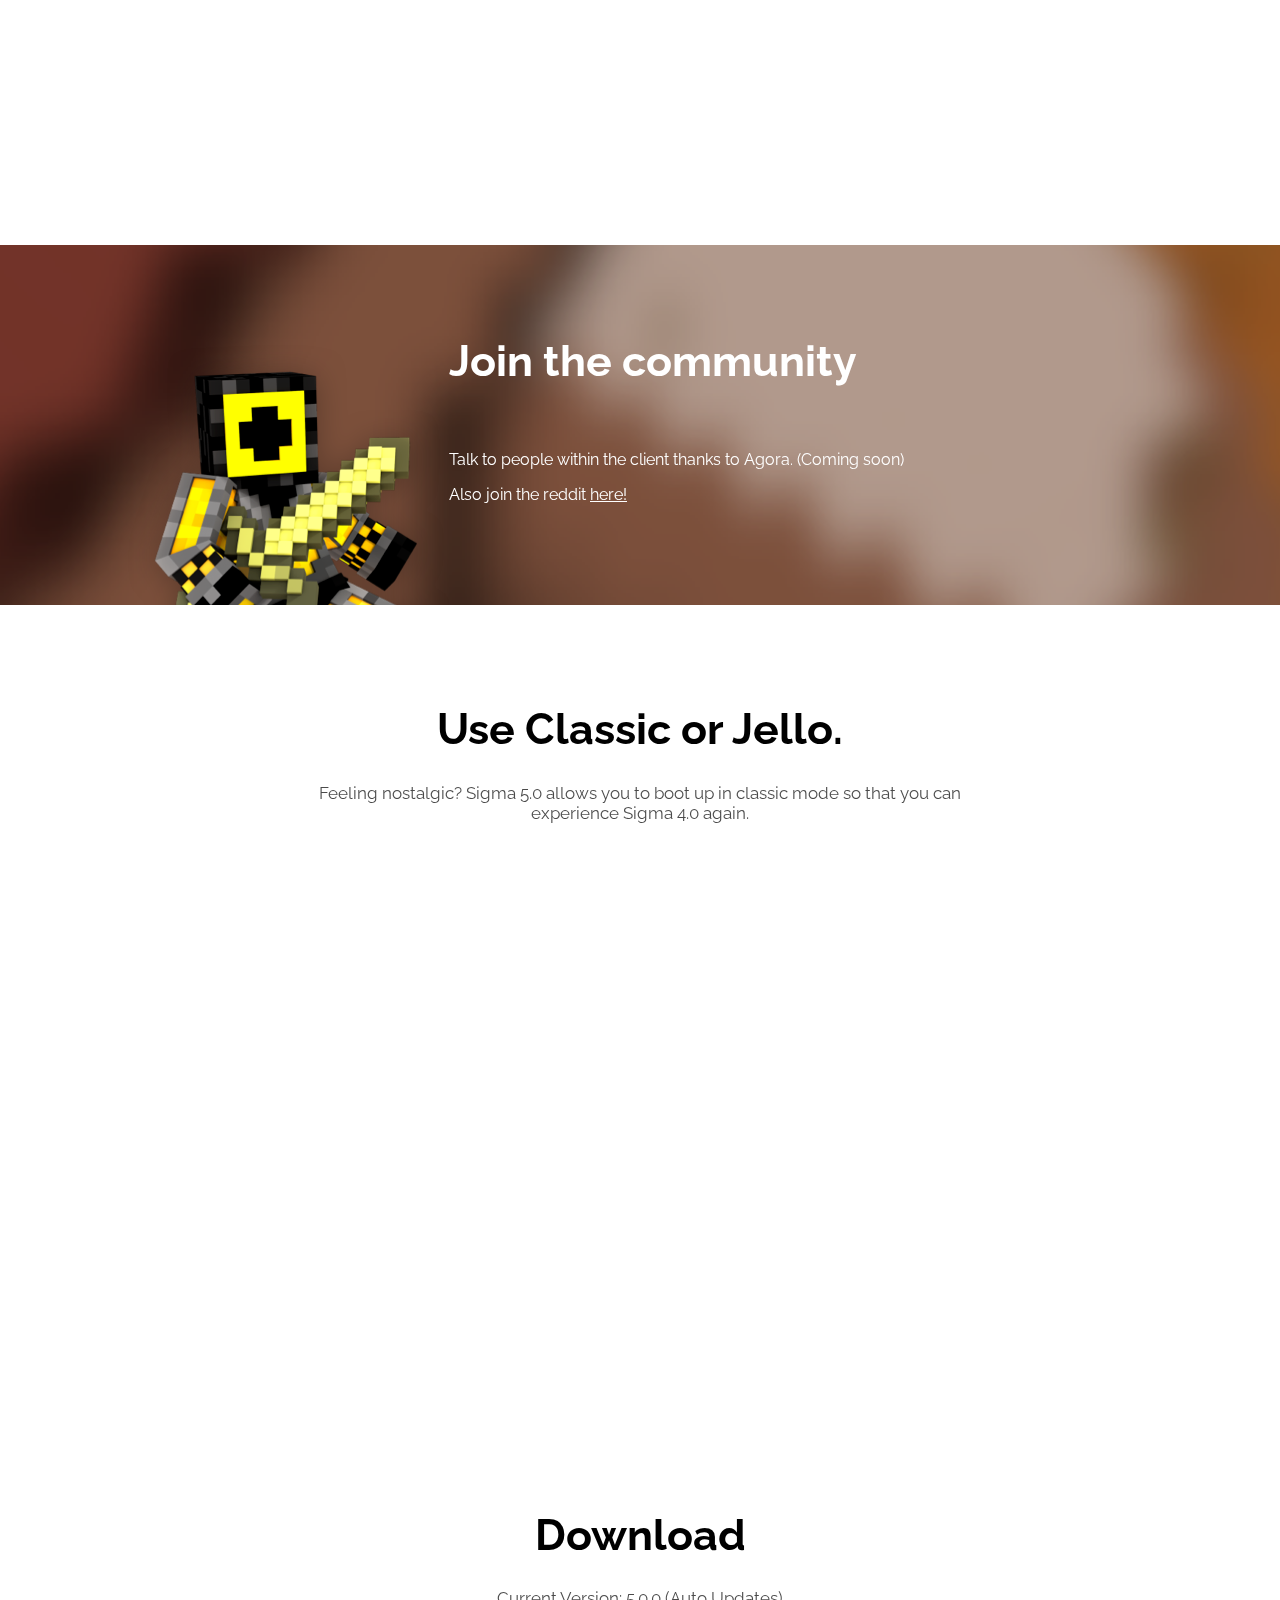
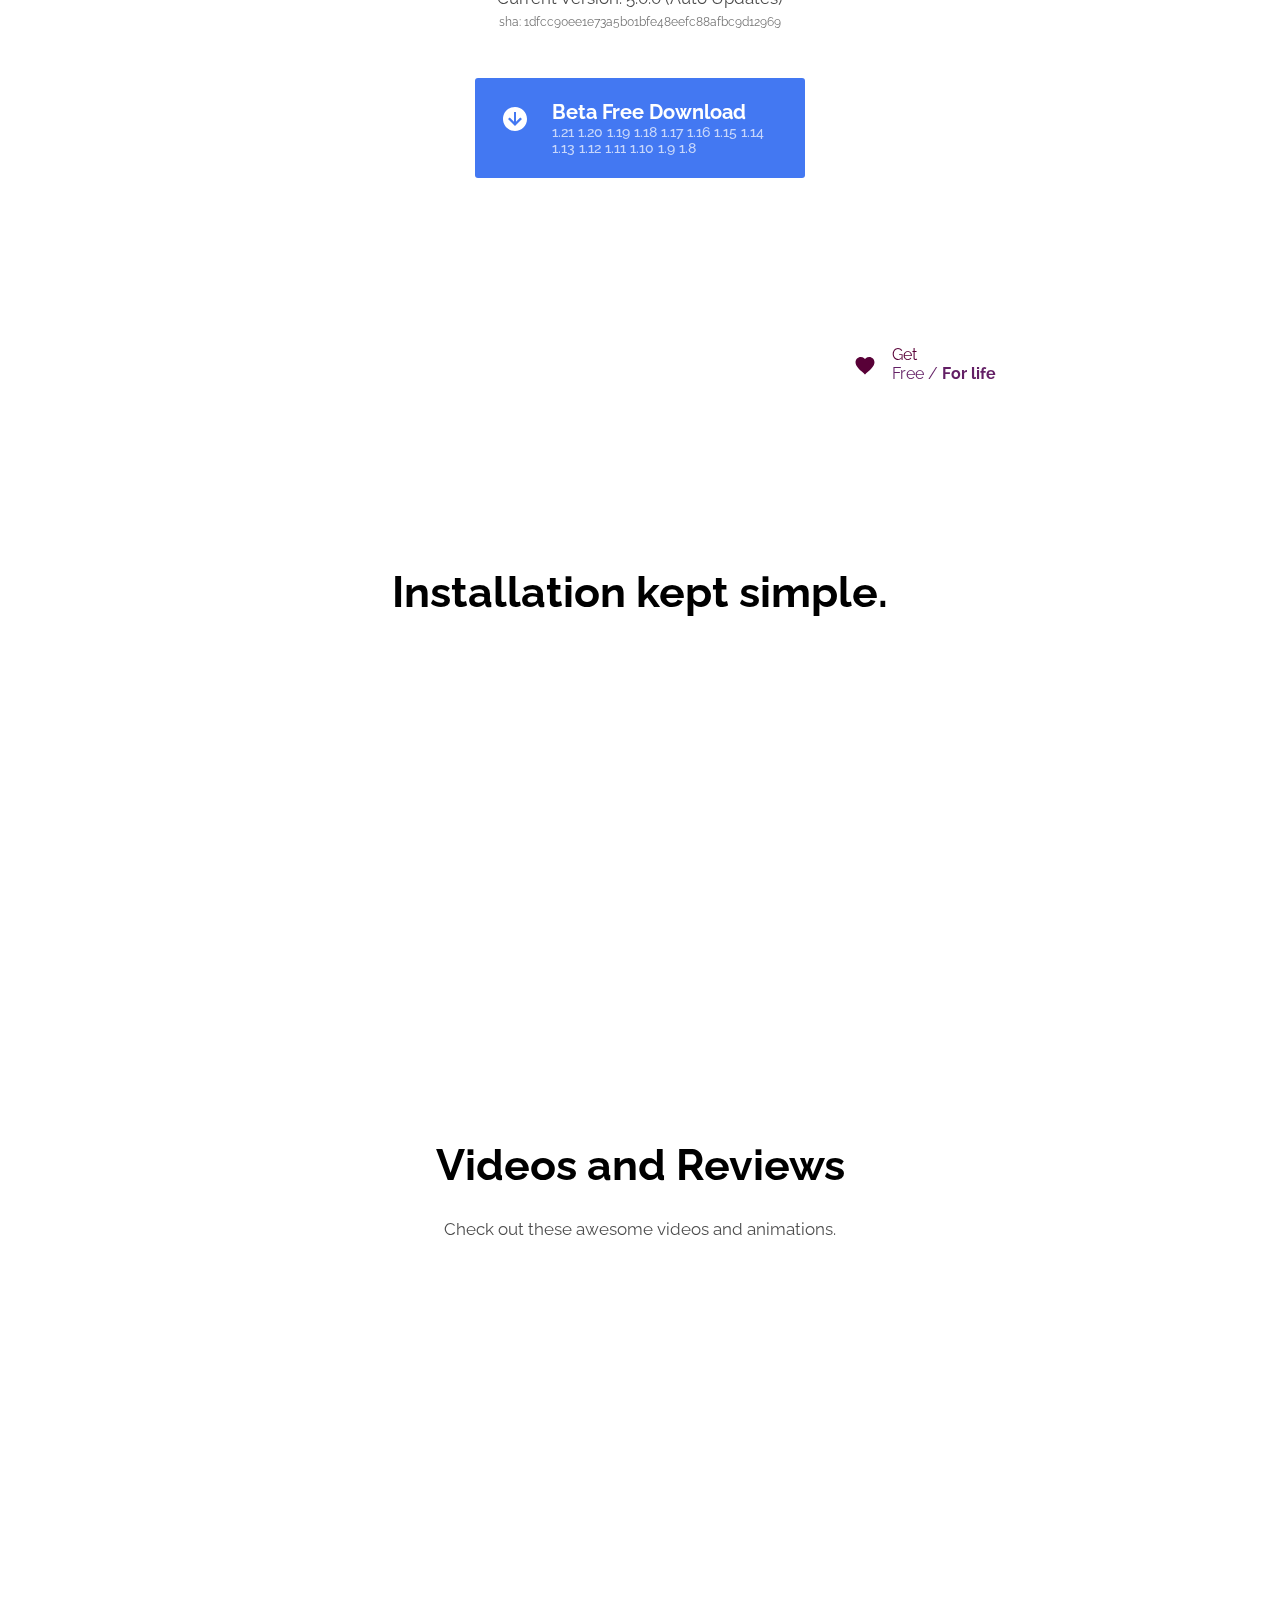
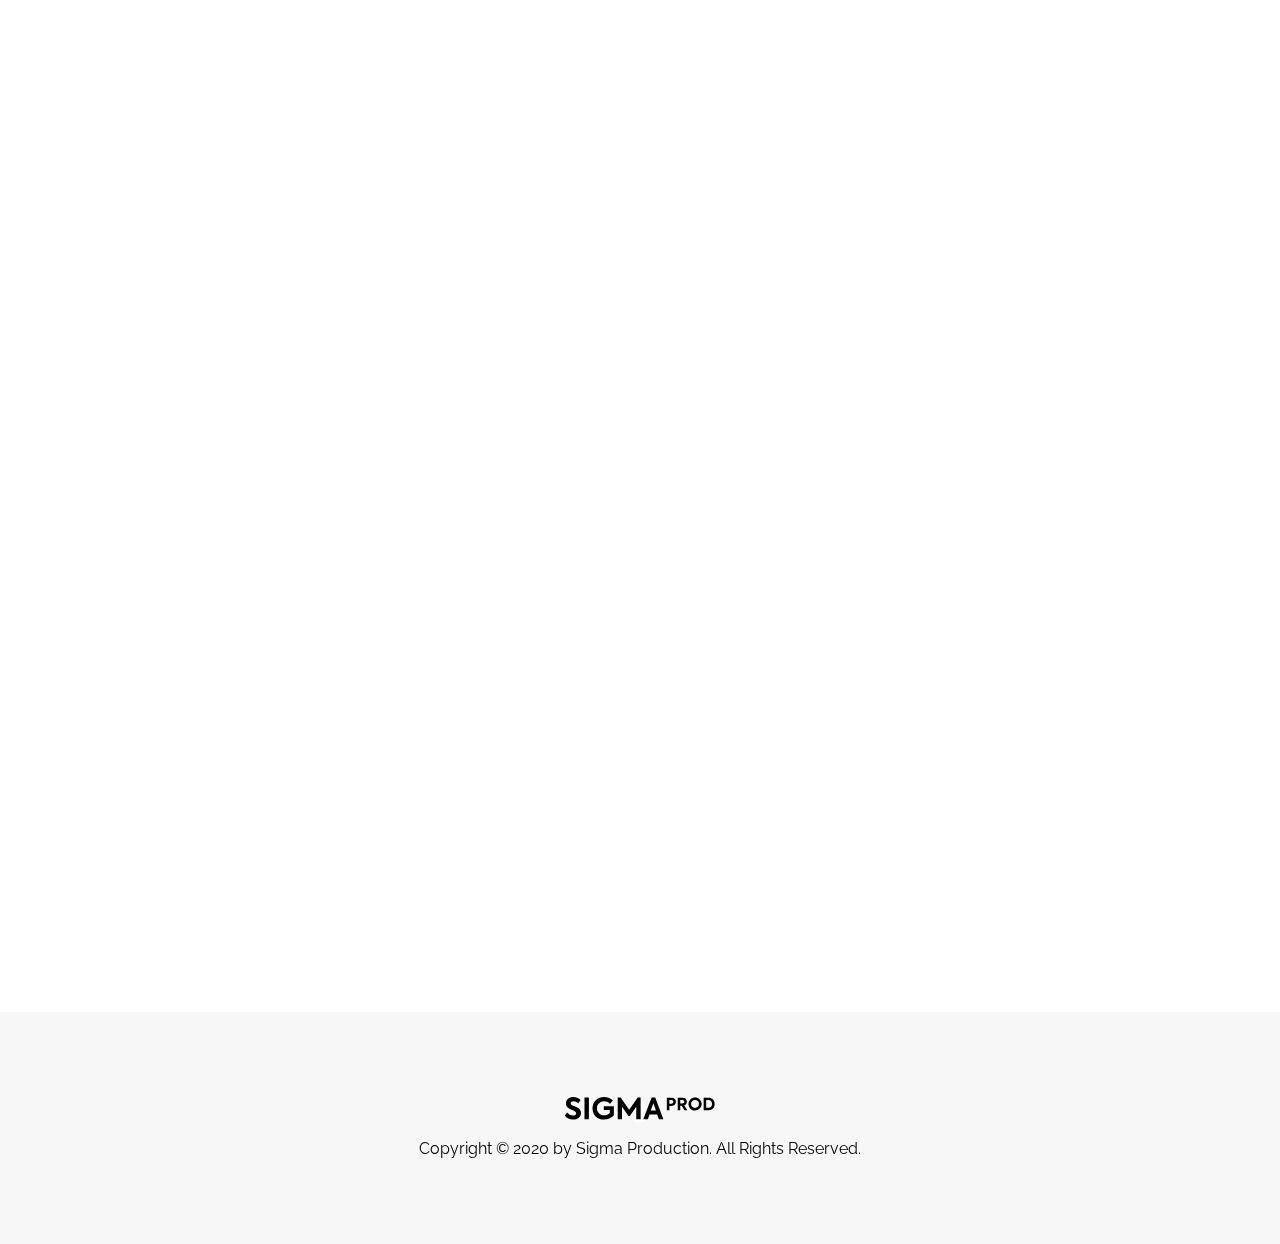
==== commit 050faf48: "Update index.html" ====
--- a/index.html
+++ b/index.html
@@ -38,7 +38,7 @@
 <div class="fact">
 <div class="icon" style="background-image: url('images/icon3.png')"></div>
 <div class="title">Play on any version</div>
-<div class="desc">Thanks to Jello Portal, connect to any minecraft server from 1.8 to 1.16 without even relaunching </div>
+<div class="desc">Thanks to Jello Portal, connect to any minecraft server from 1.8 to 1.21 without even relaunching </div>
 </div>
 </div>
 </div>
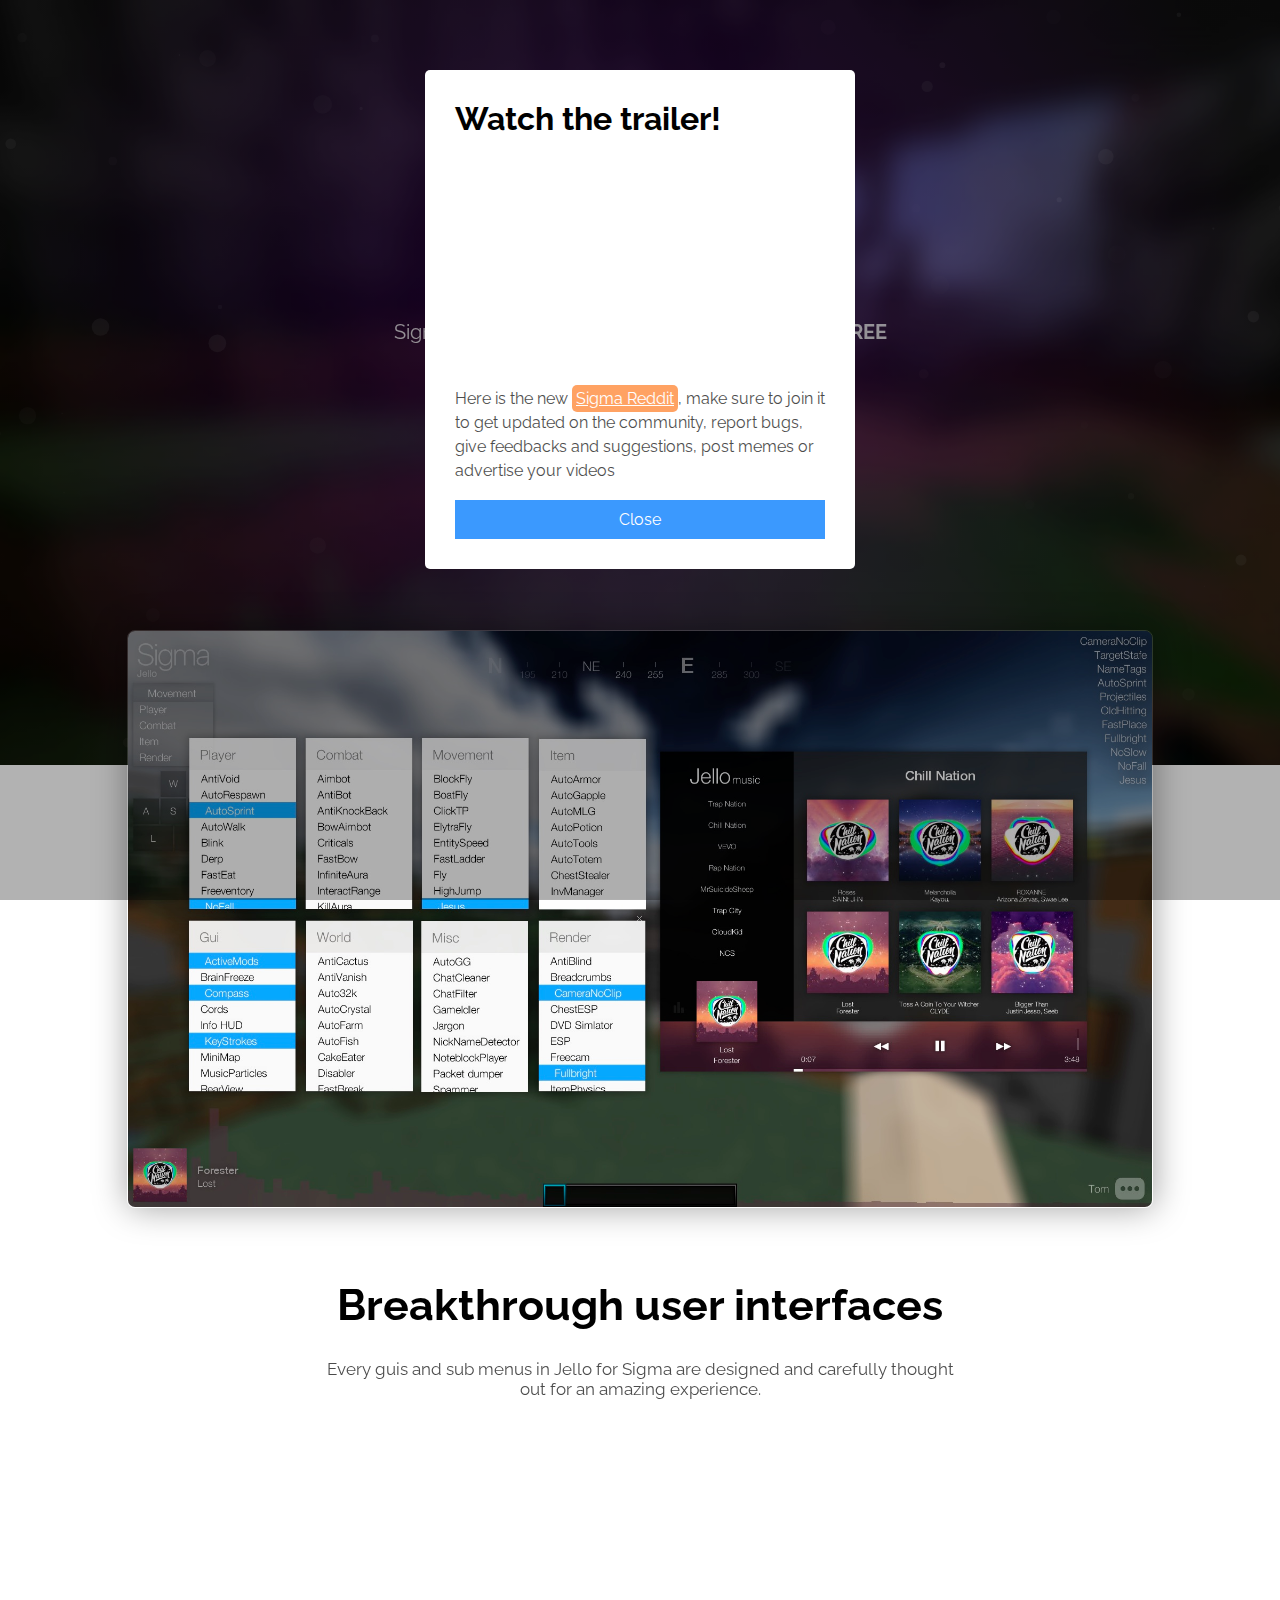
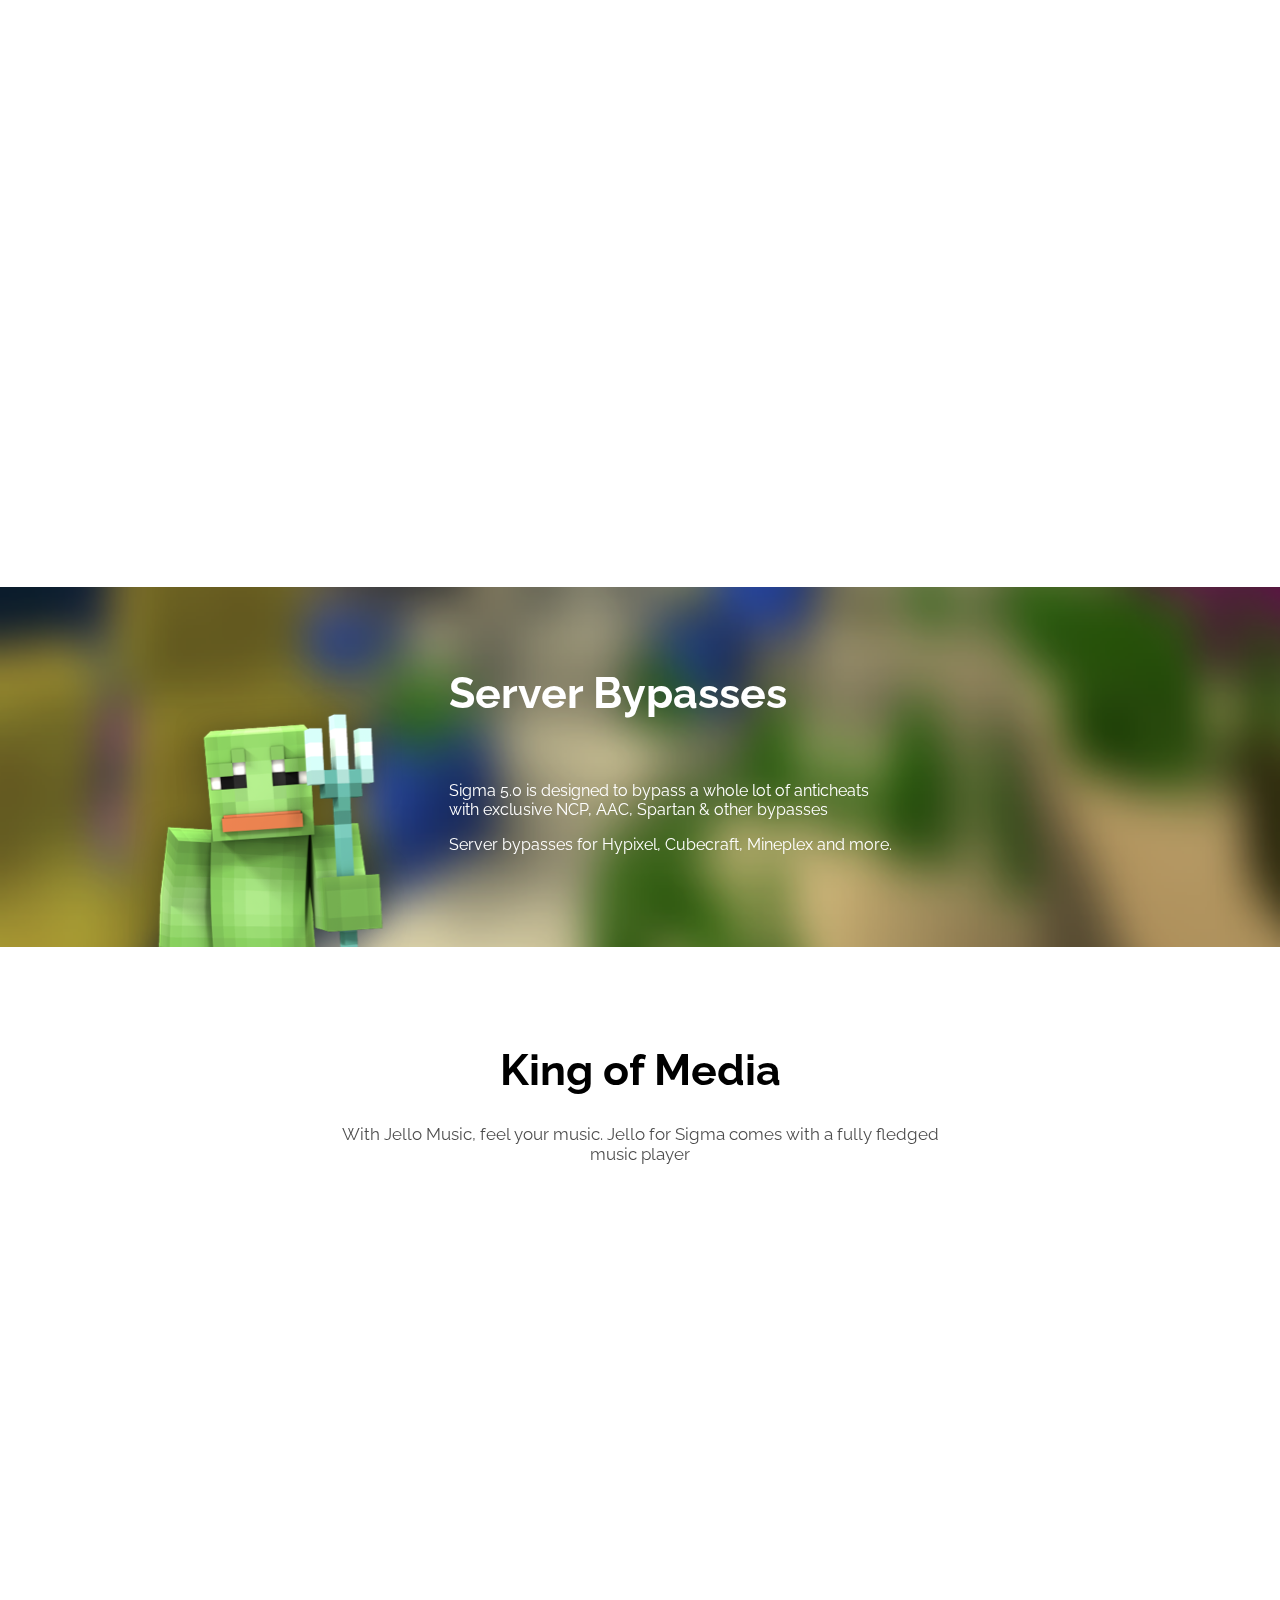
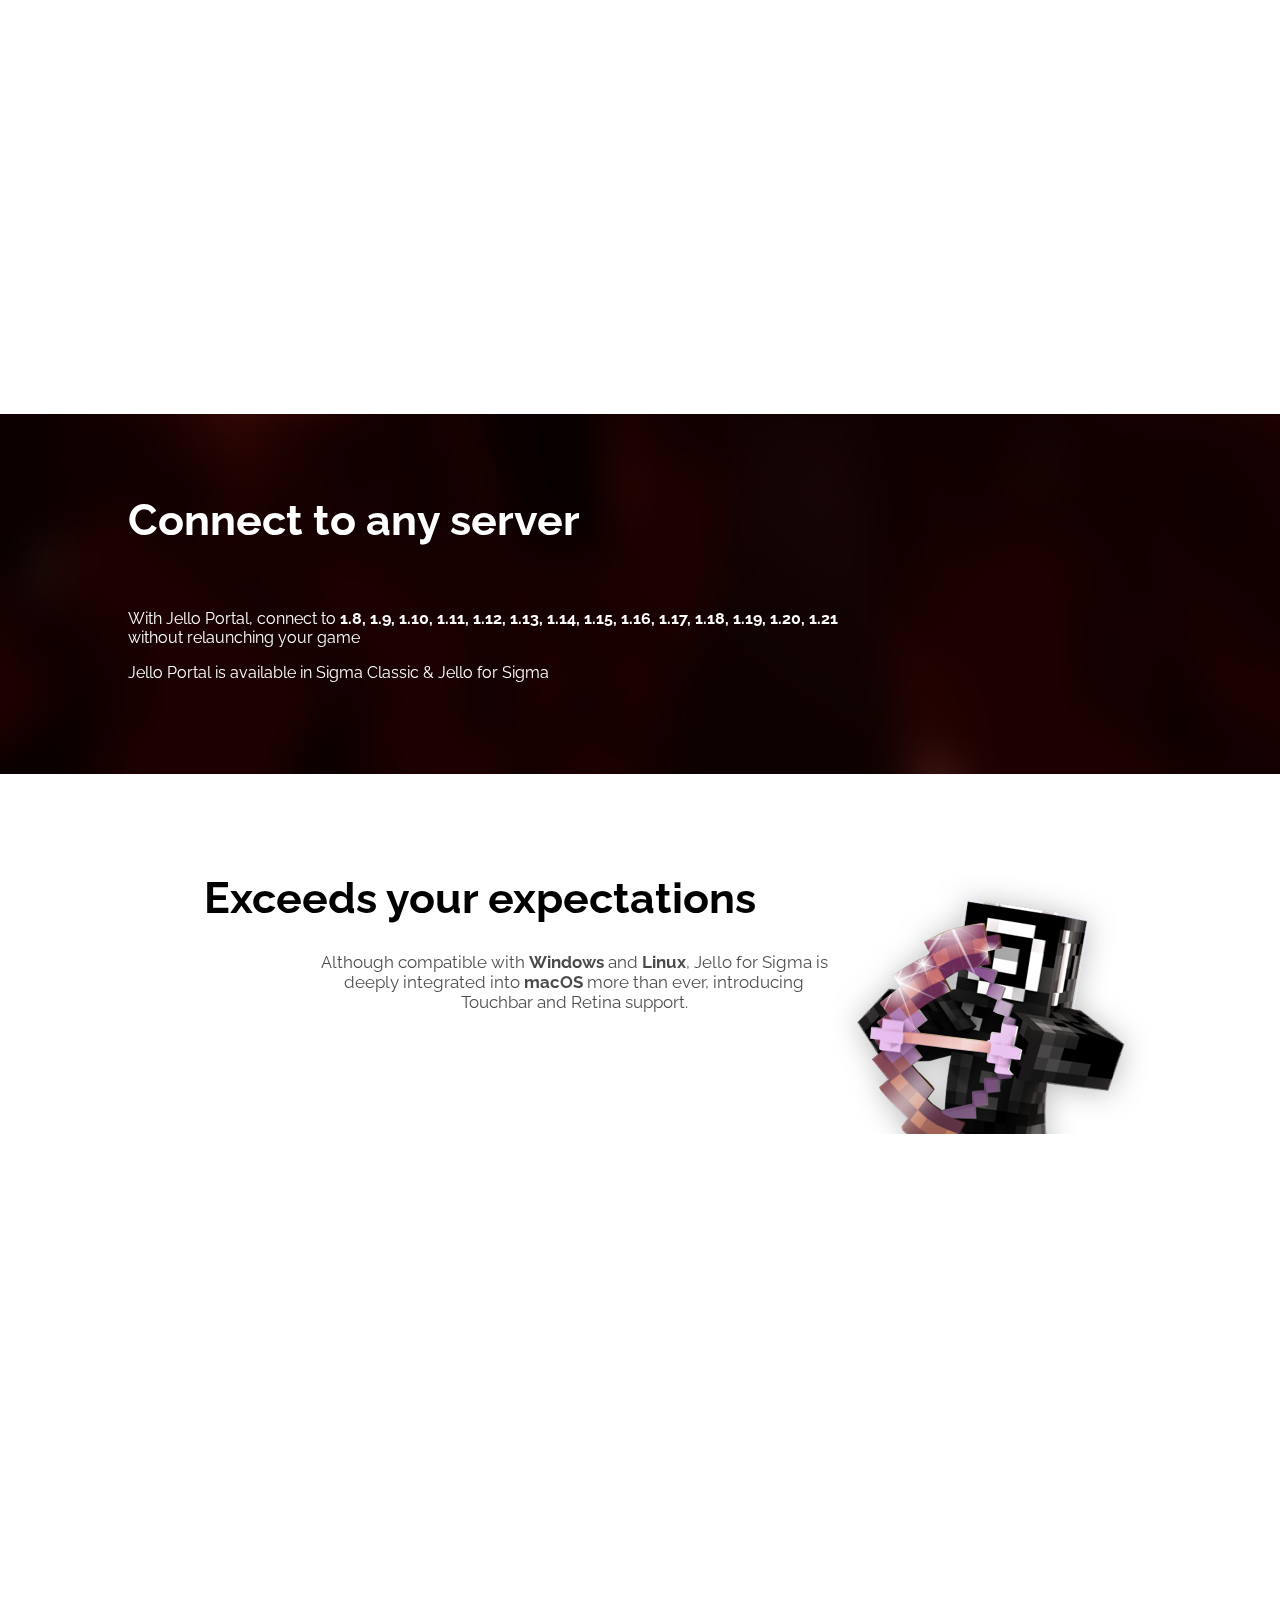
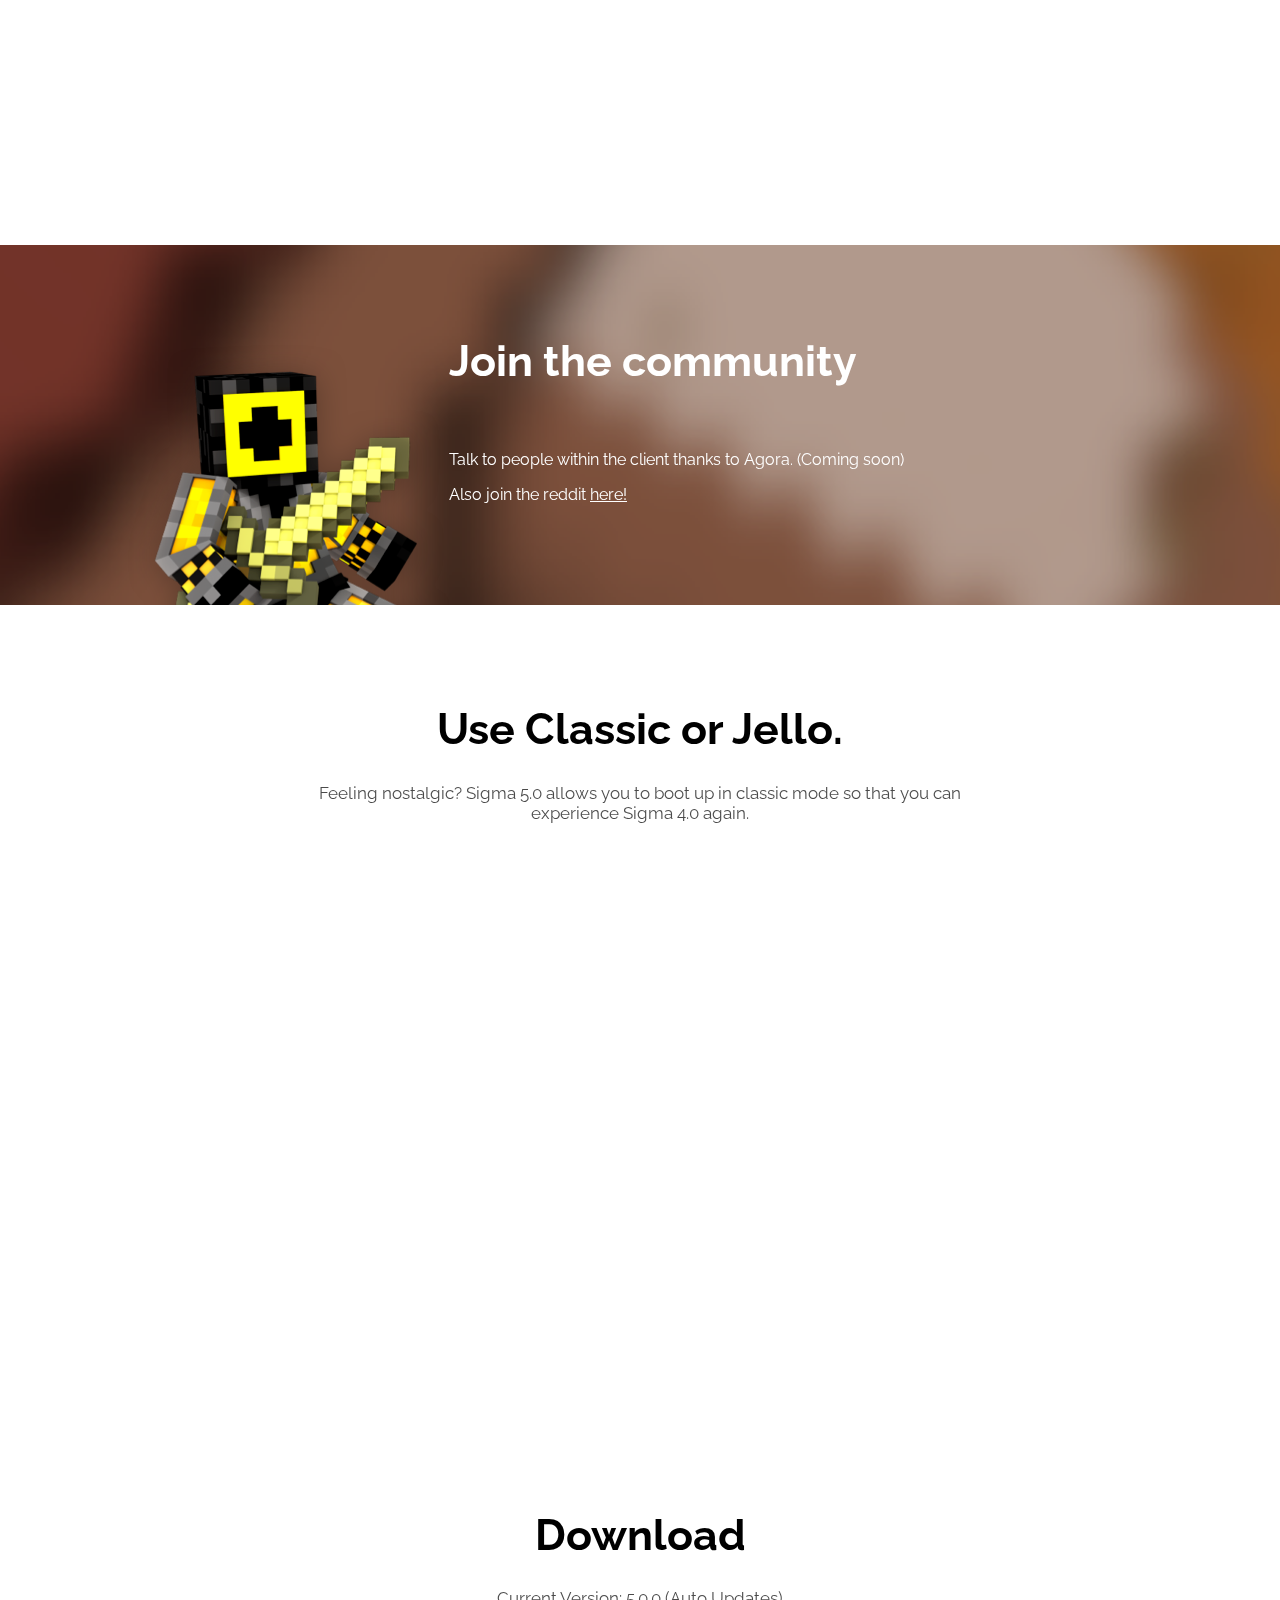
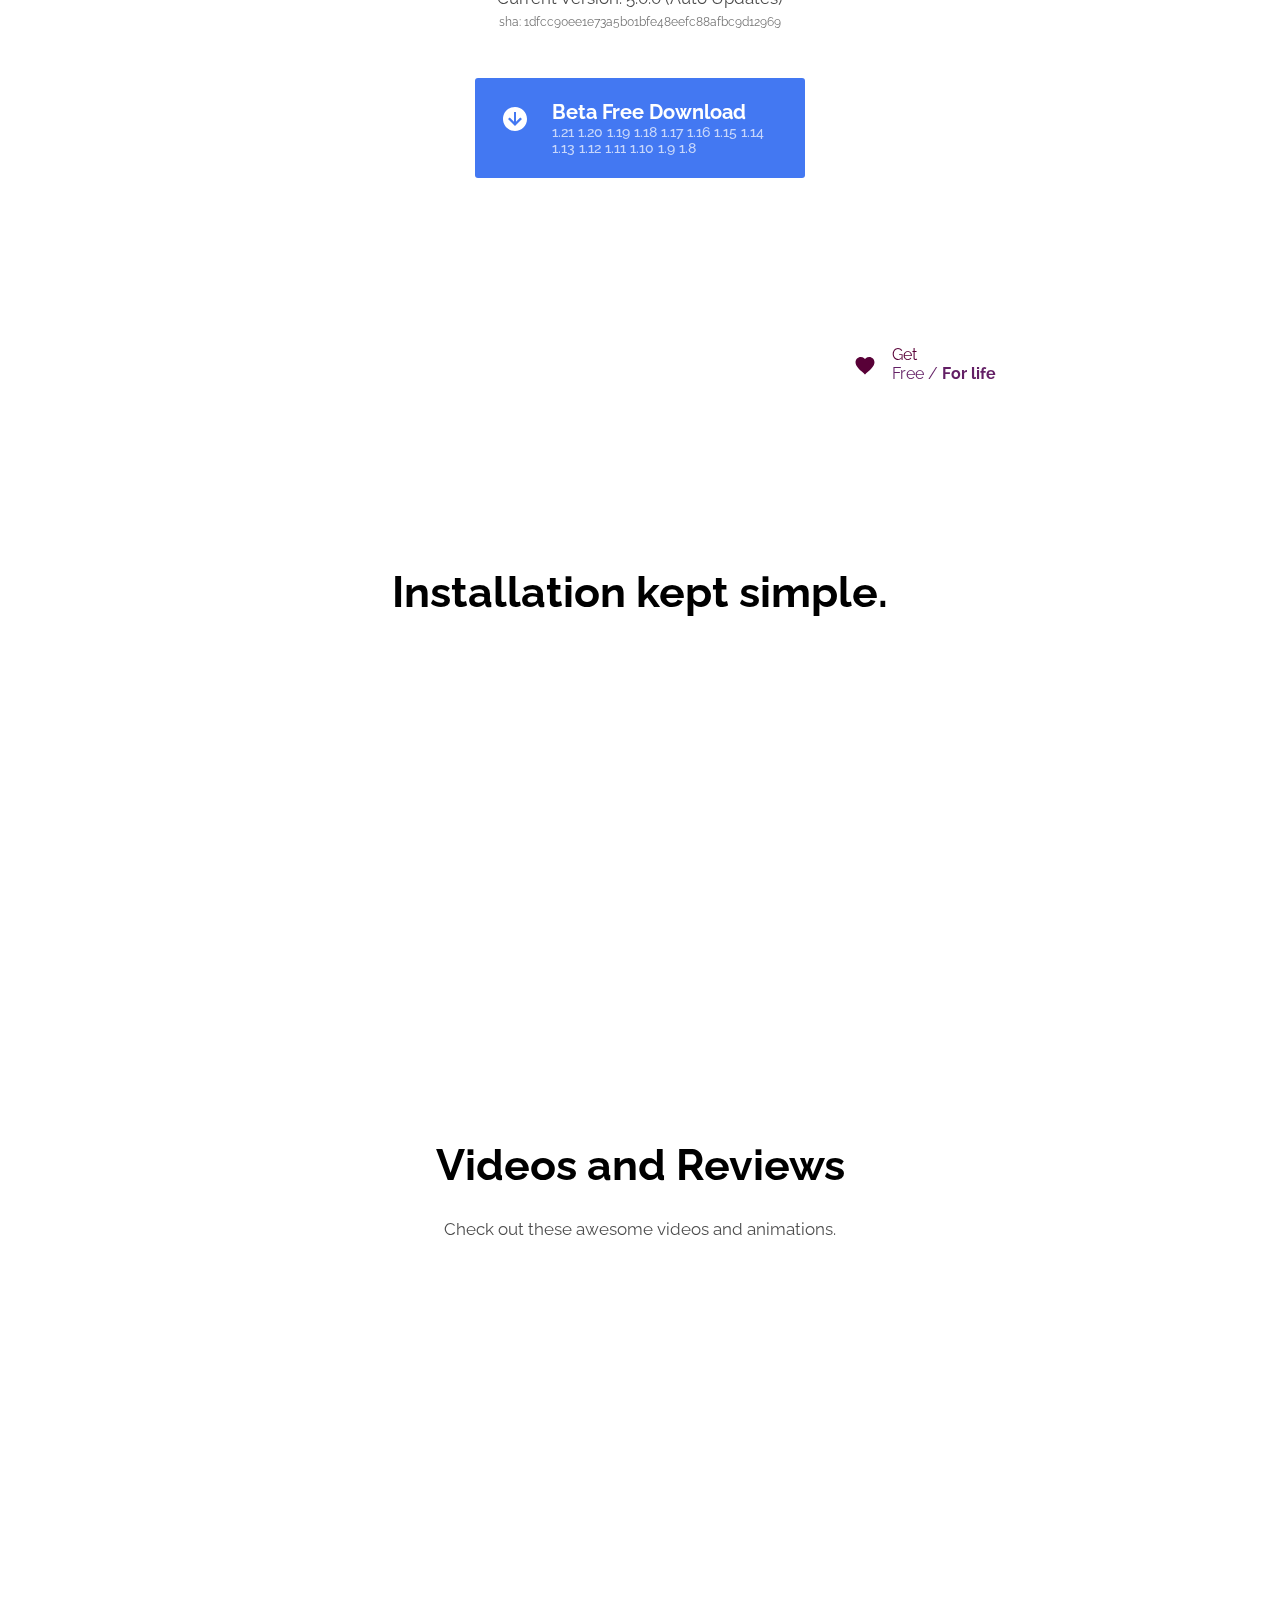
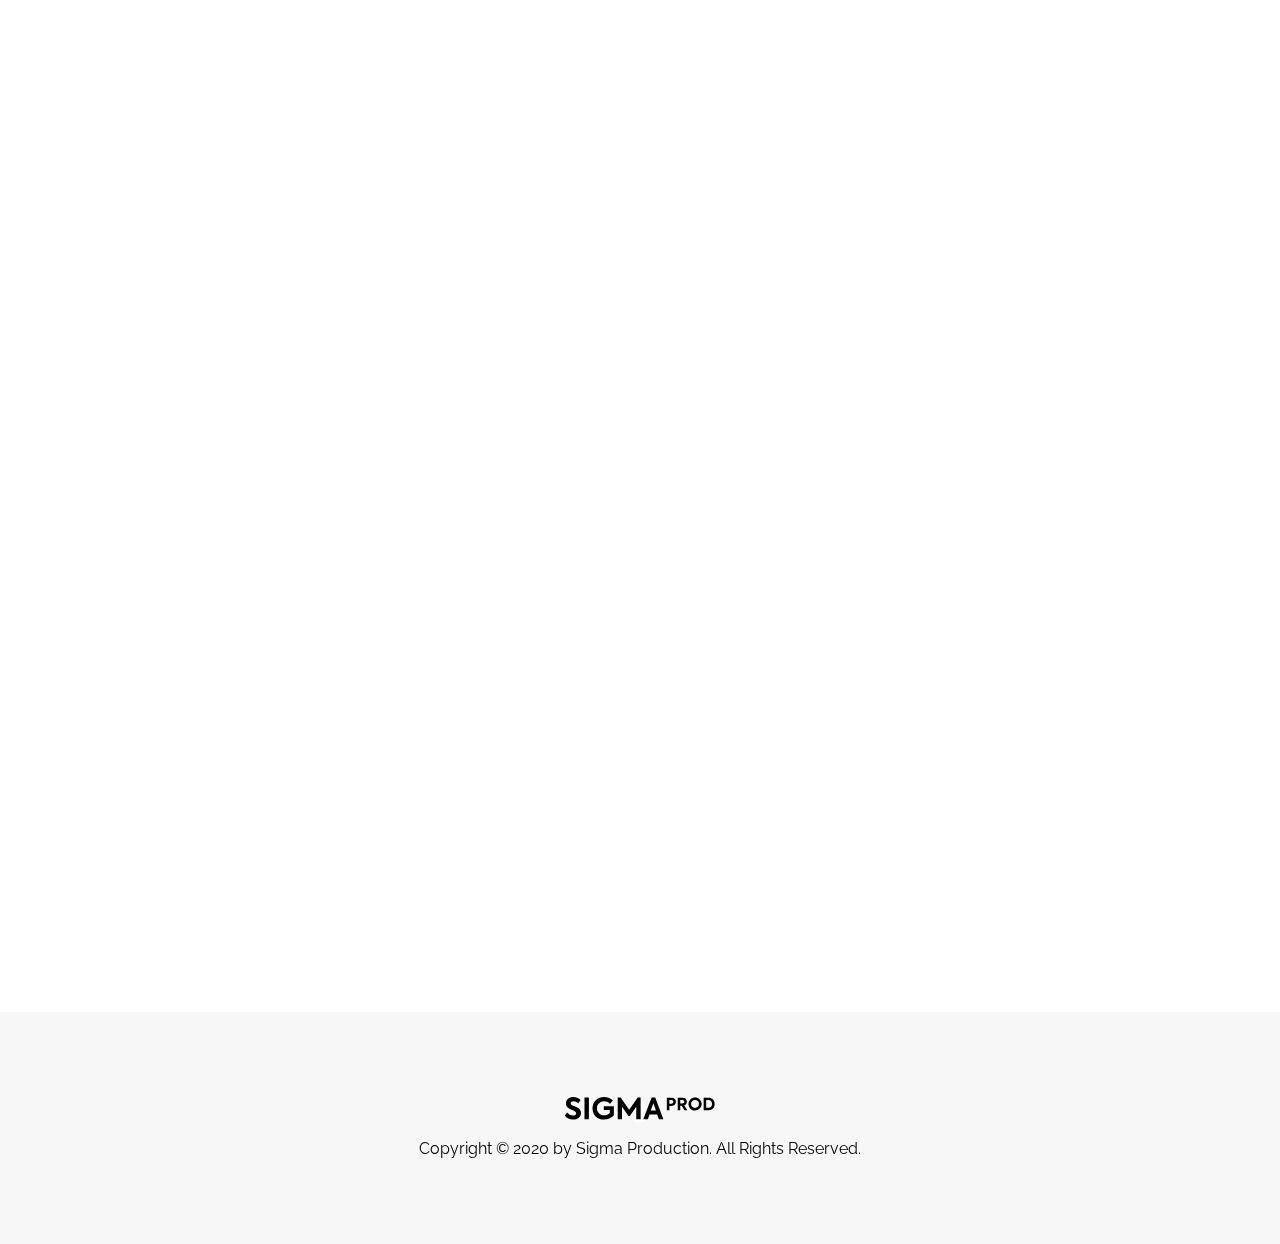
==== commit 268cc416: "Merge branch 'main' of https://github.com/Sigma-Skidder-Team/Sigma-Skidder-Team.github.io" ====
--- a/index.html
+++ b/index.html
@@ -181,5 +181,4 @@
 </script>
 <script src="scripts/smooth-scroll.js"></script>
 <script src="scripts/script.js"></script>
-<script src="scripts/embed.selly.io.js"></script>
 </html>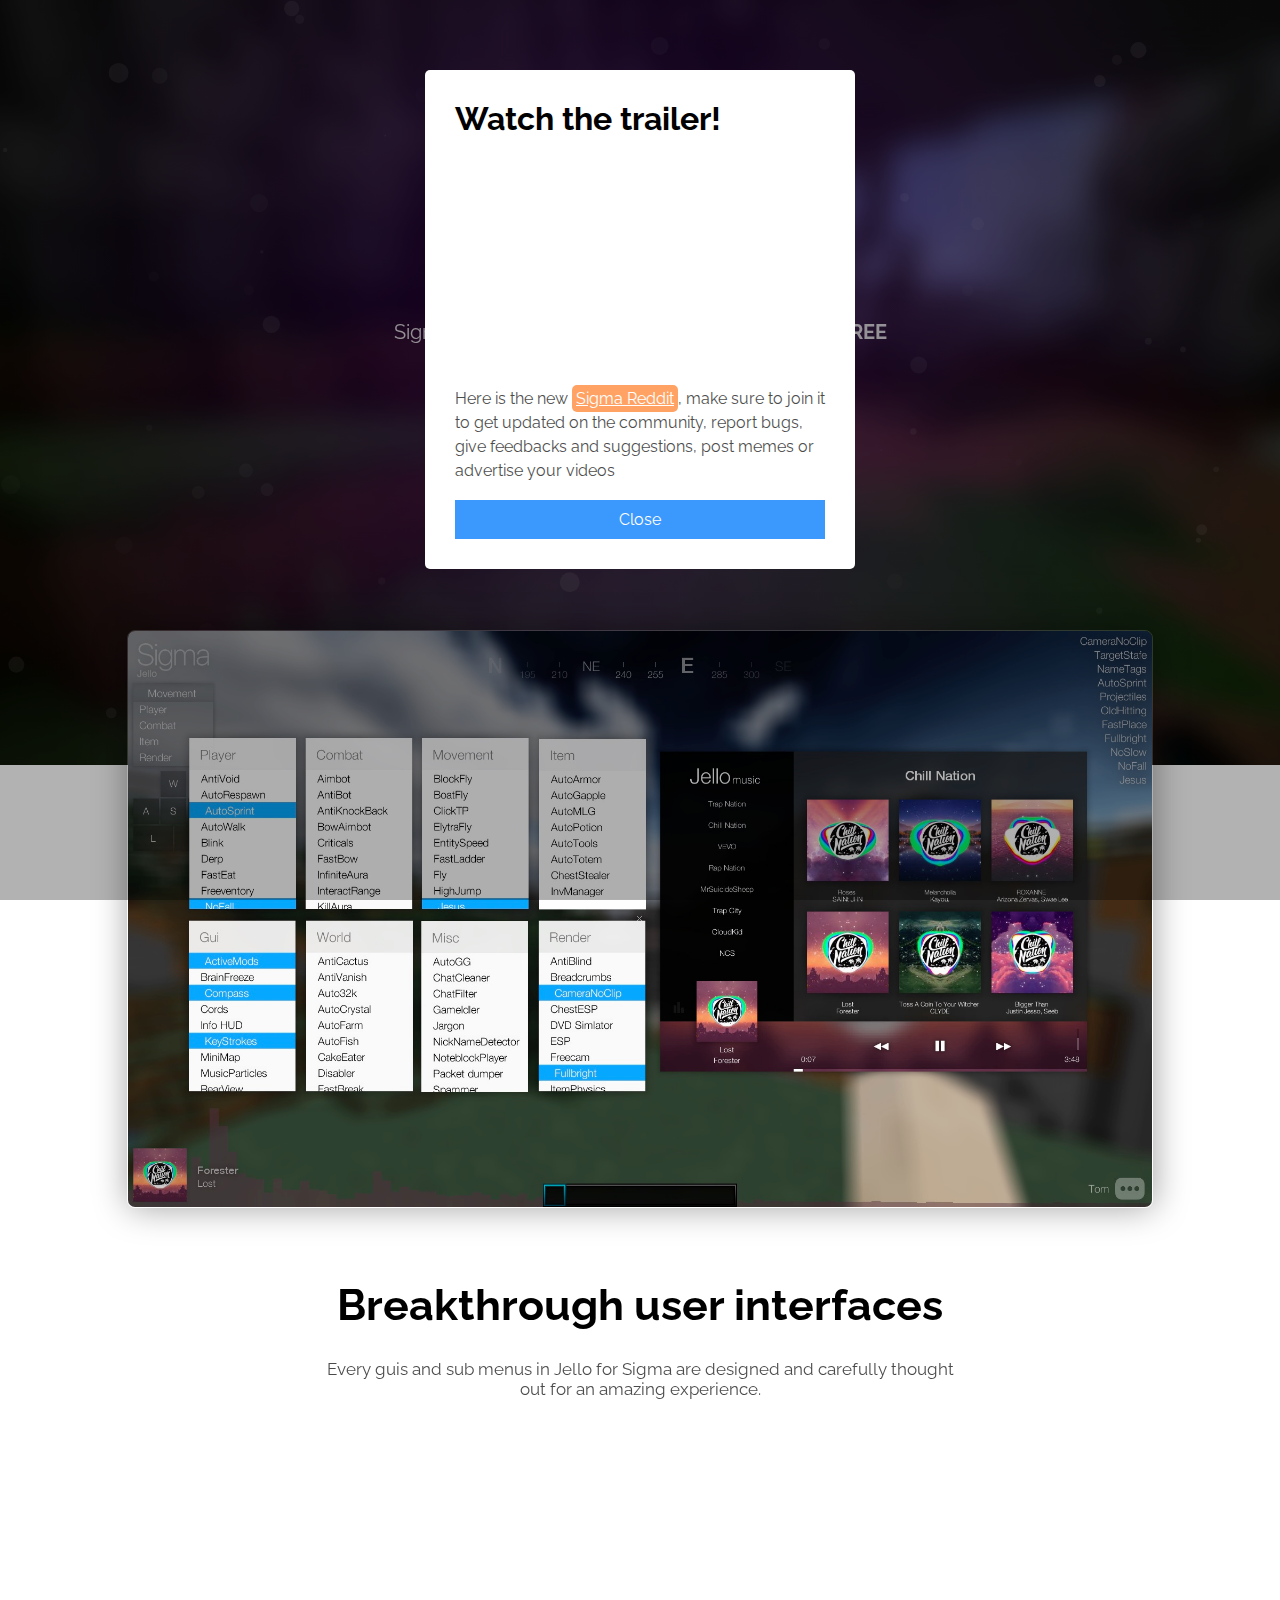
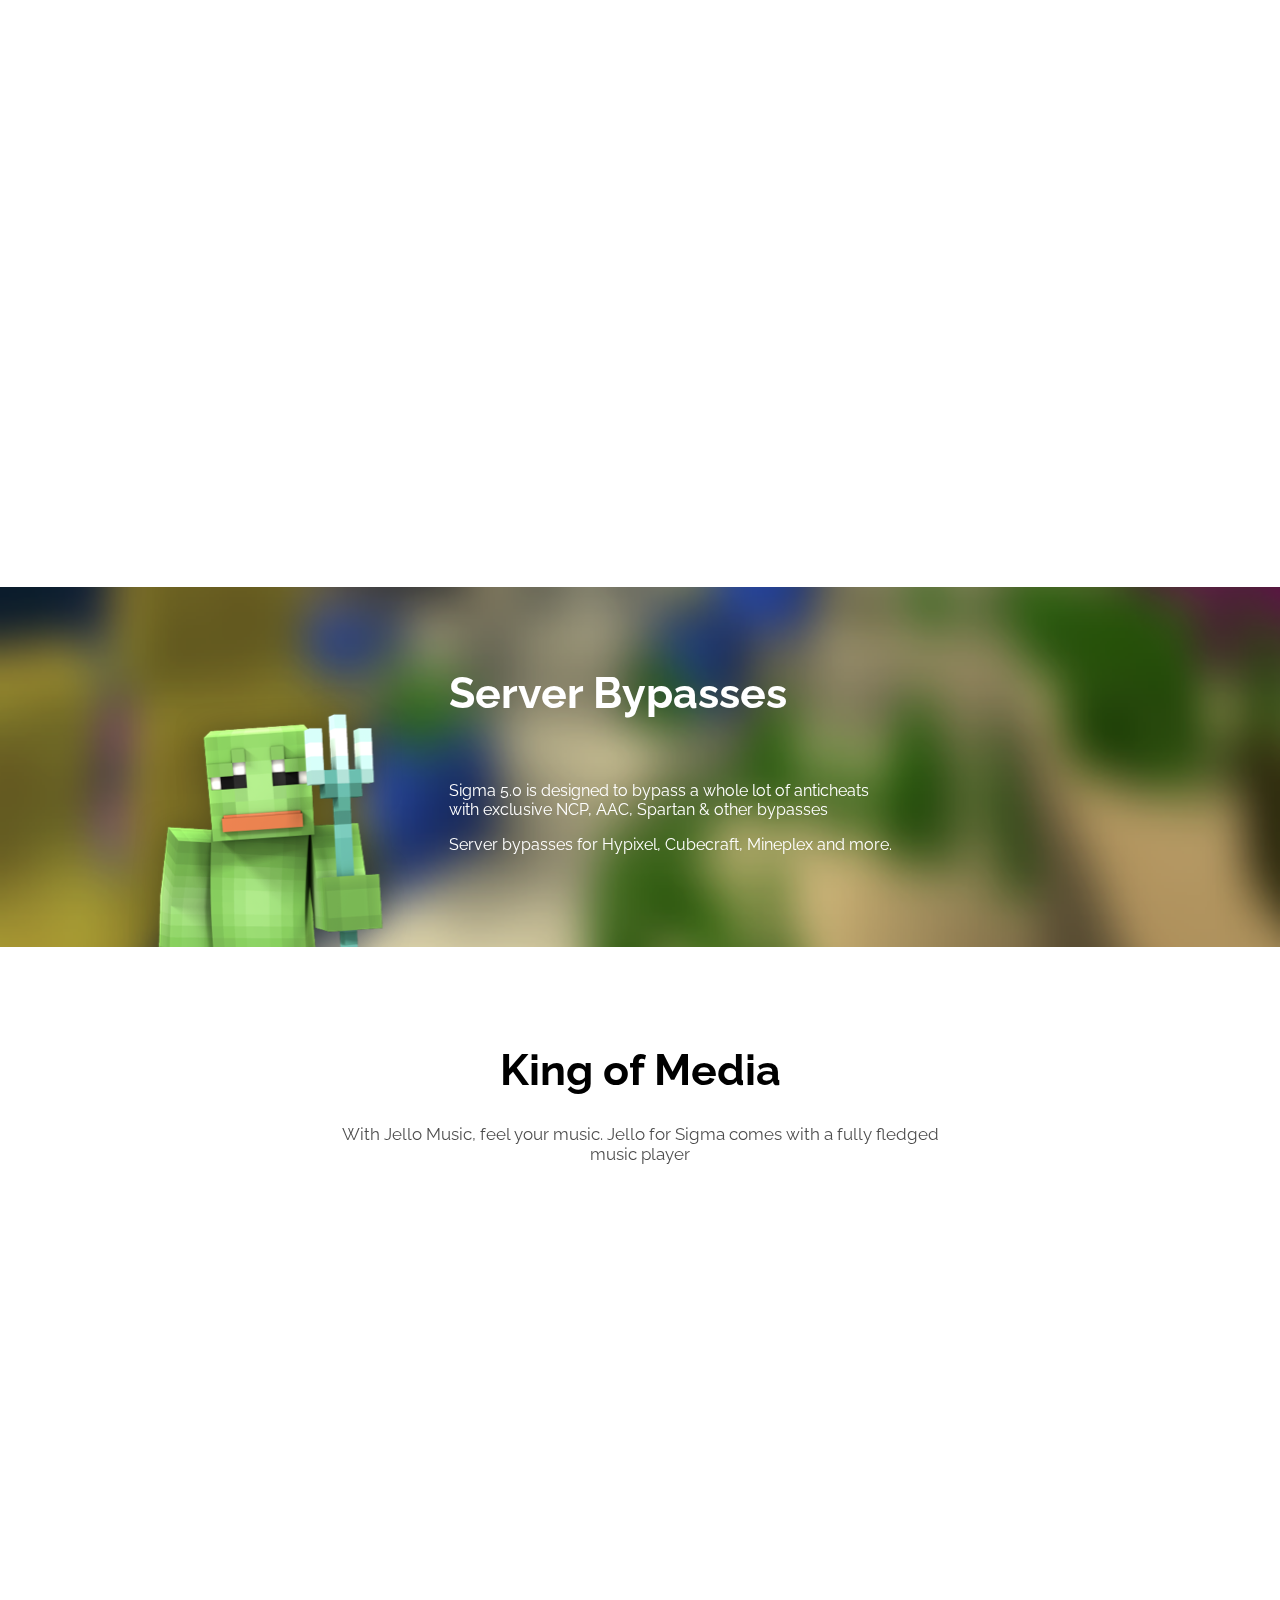
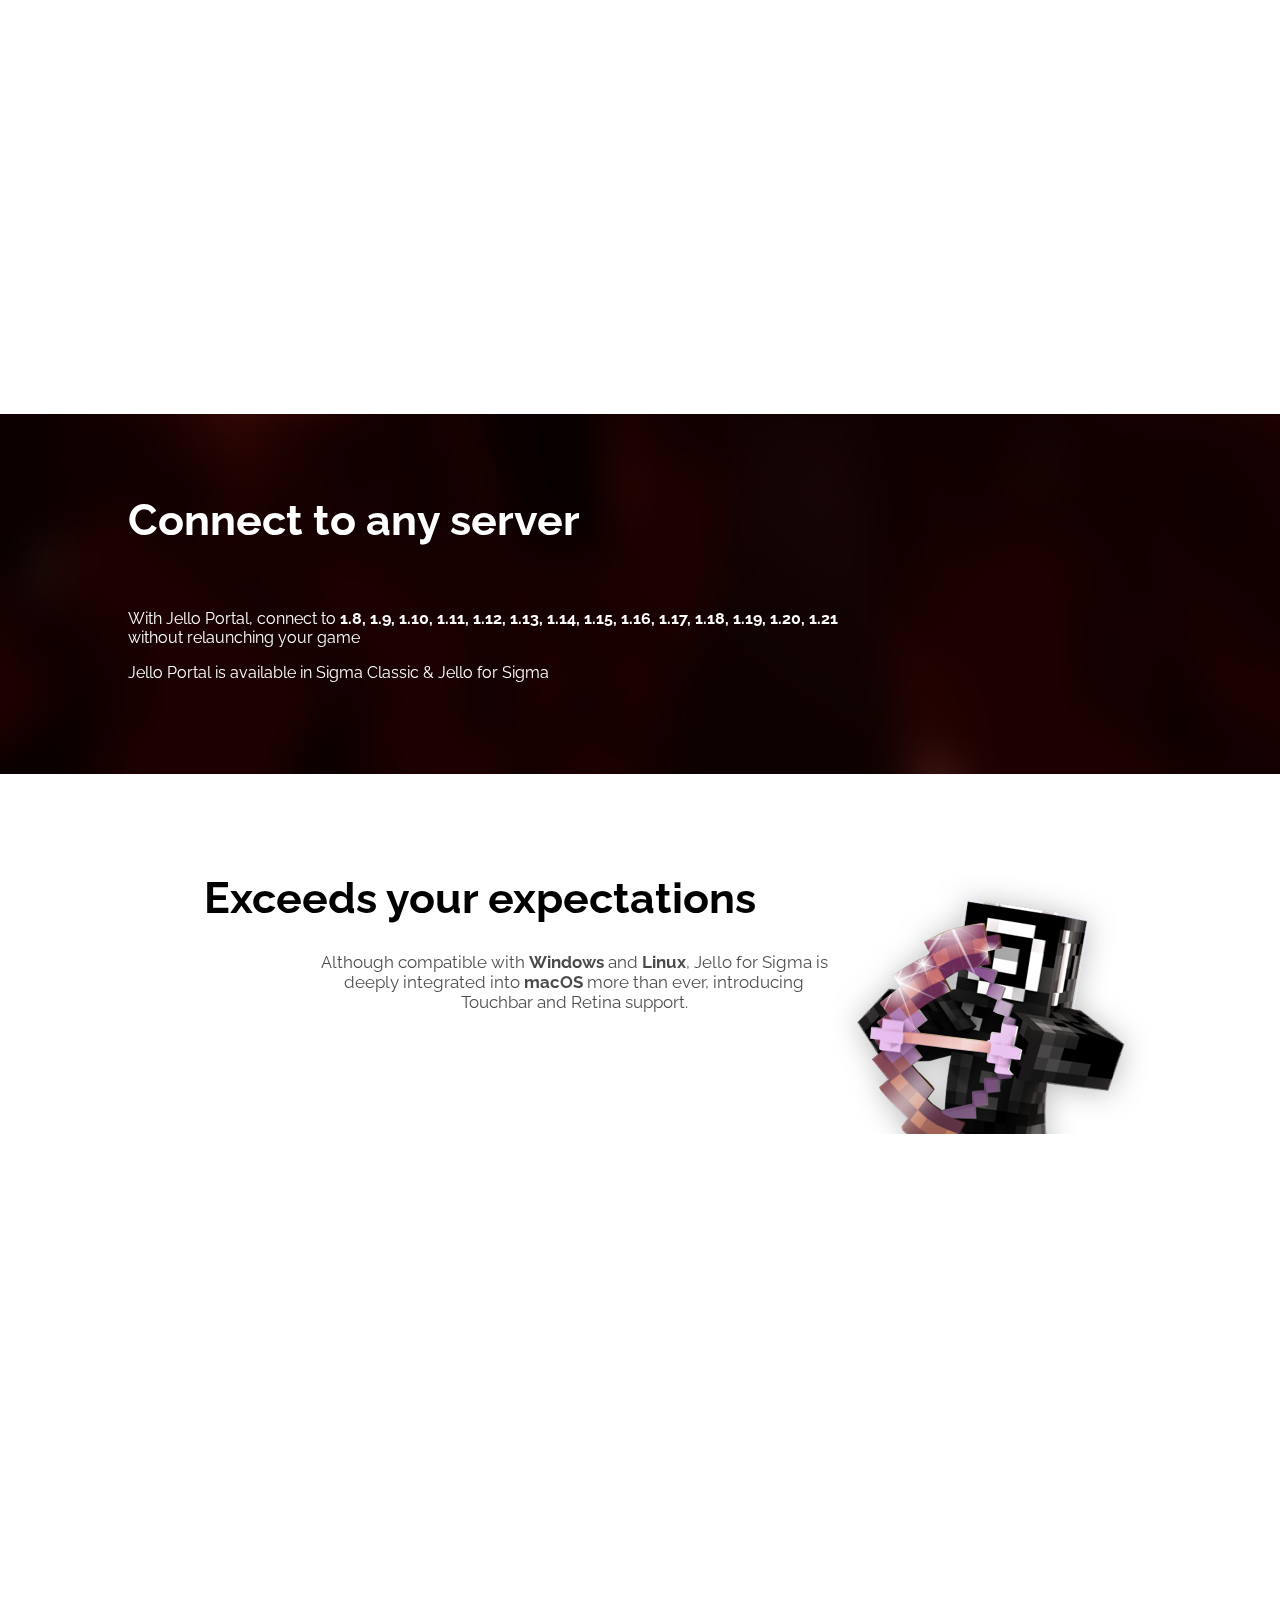
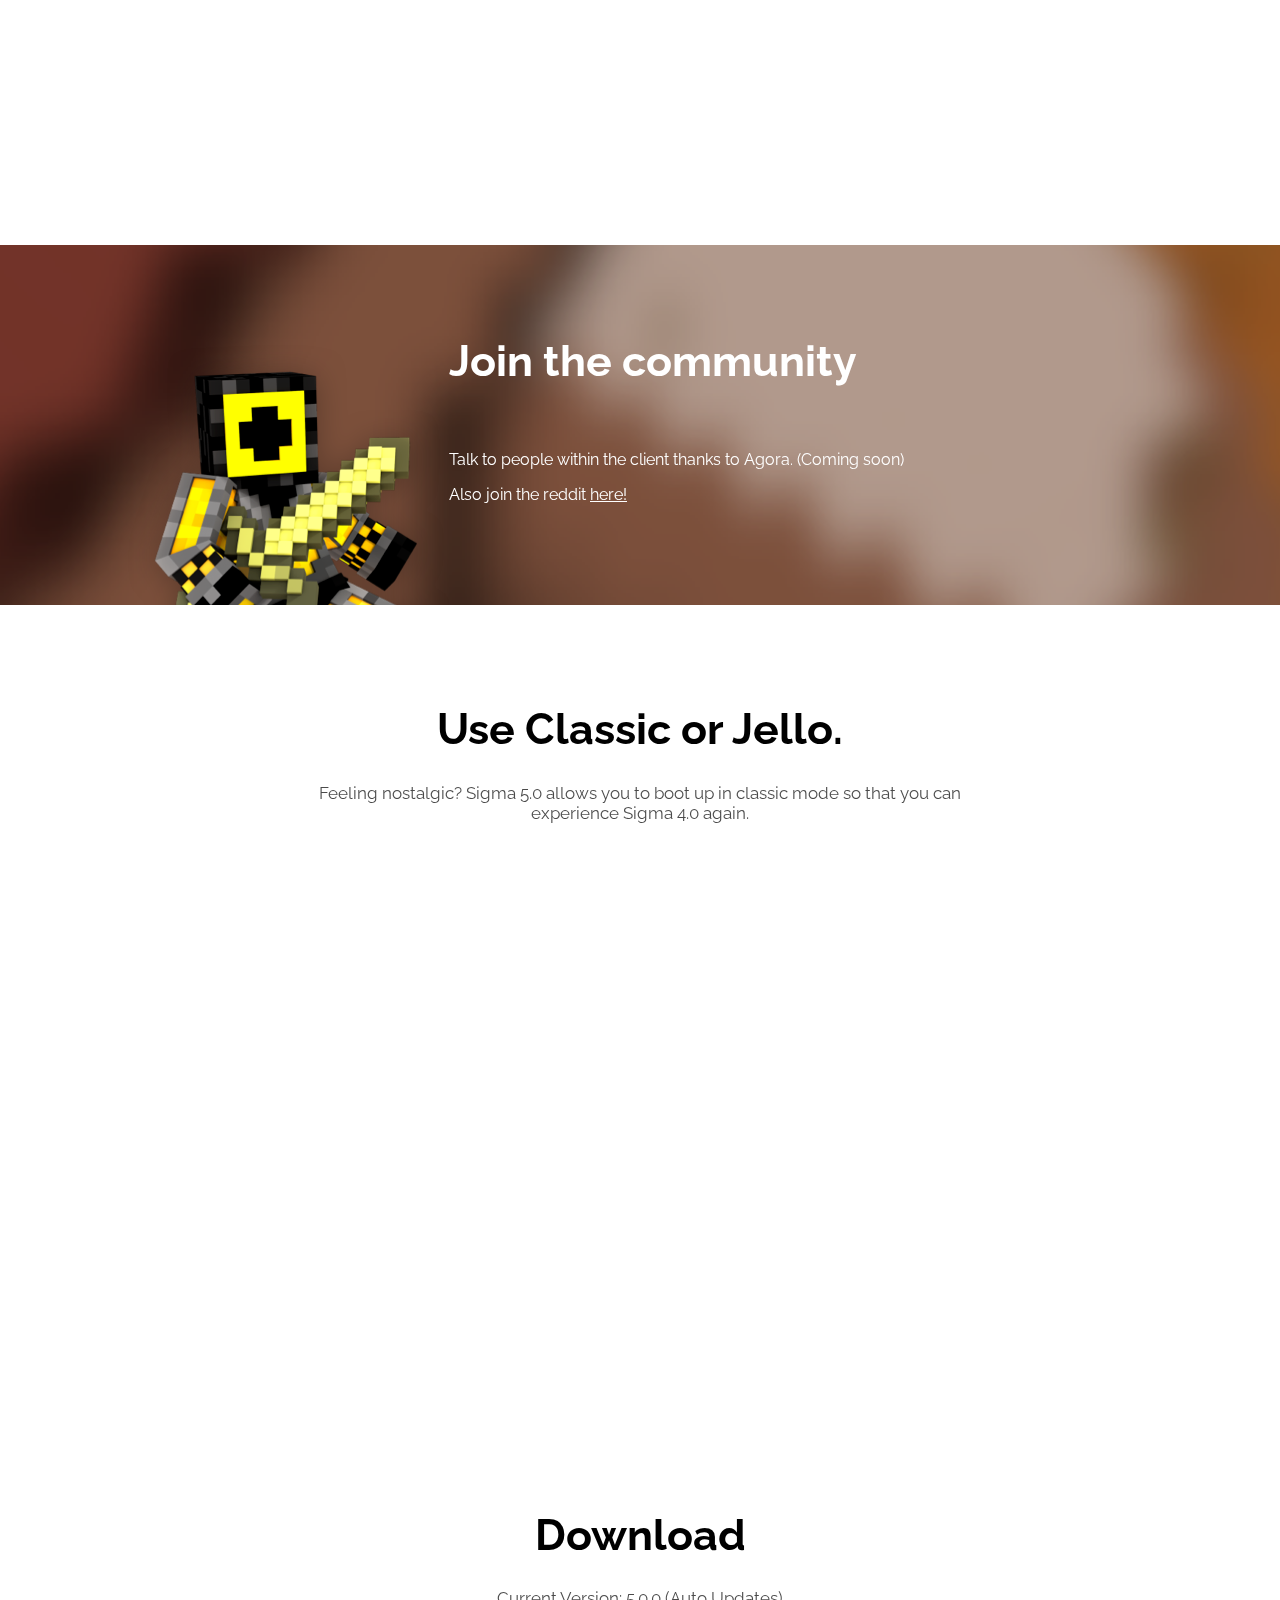
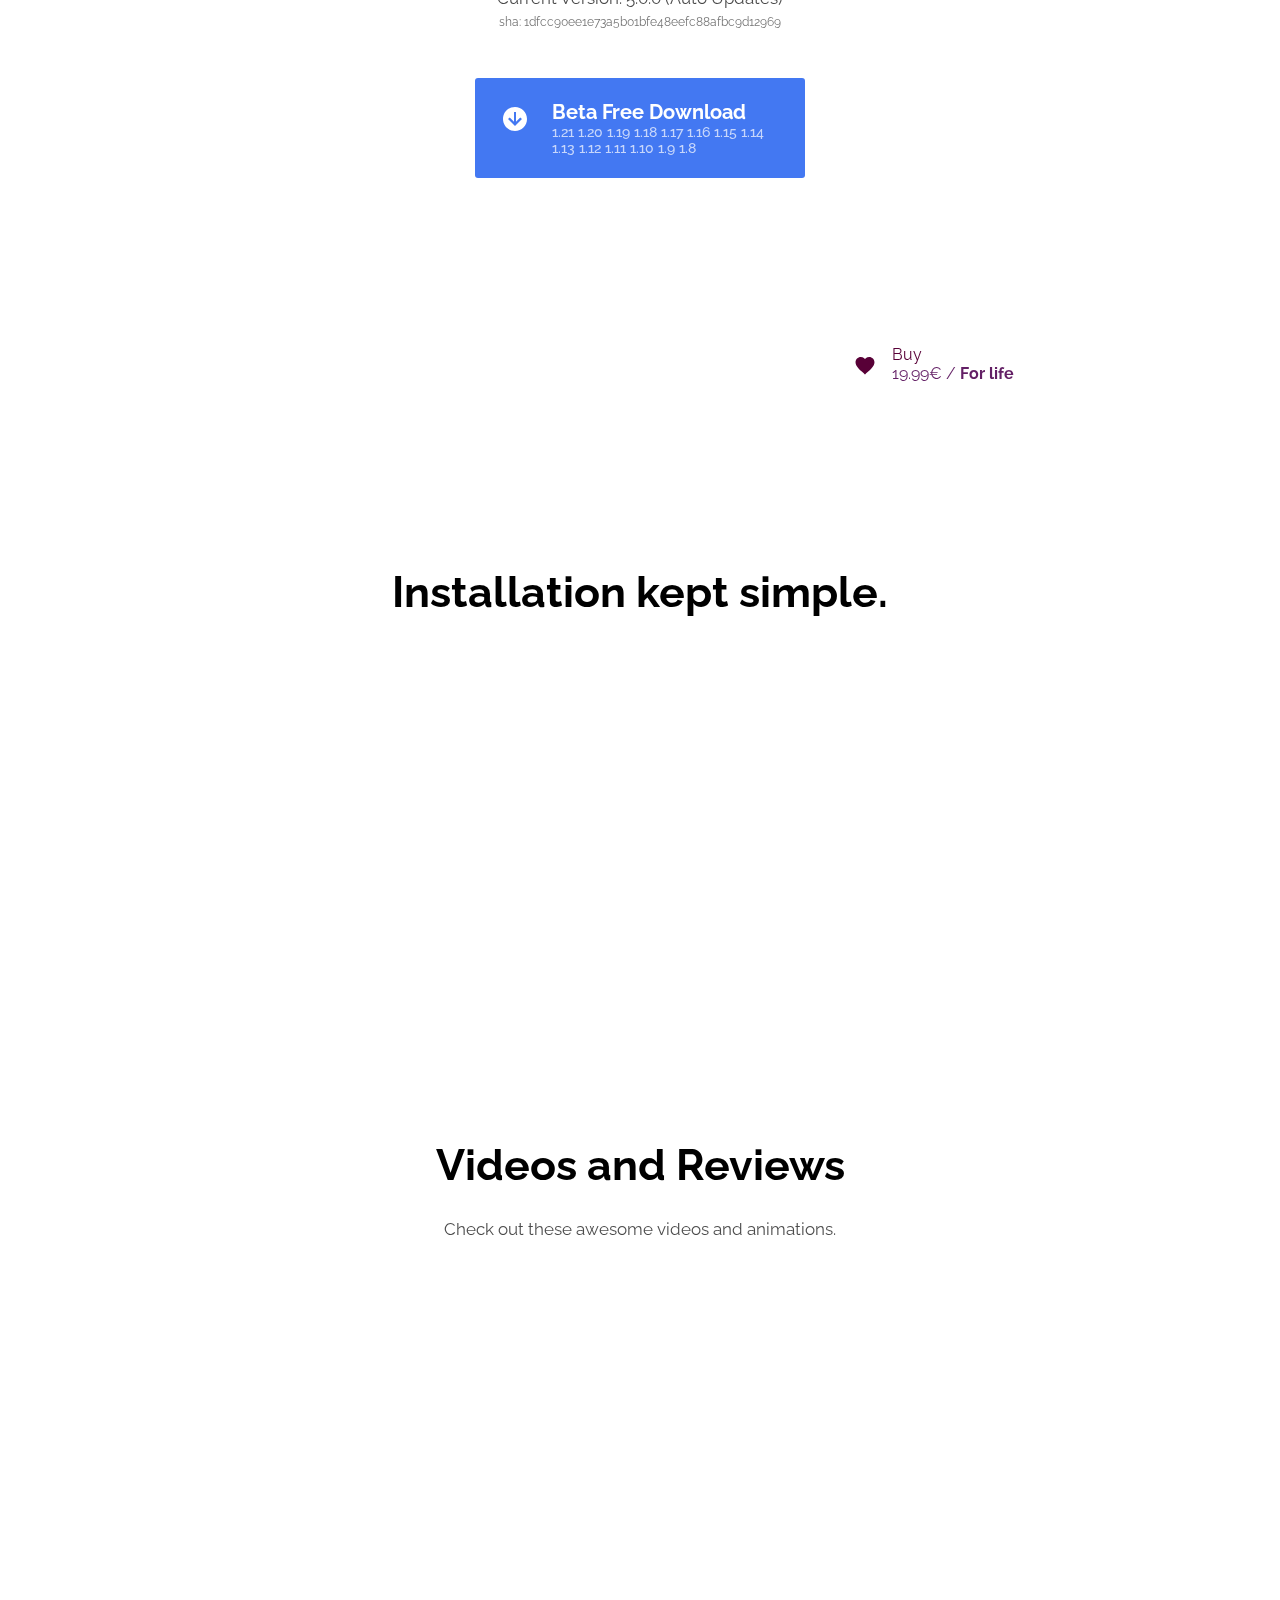
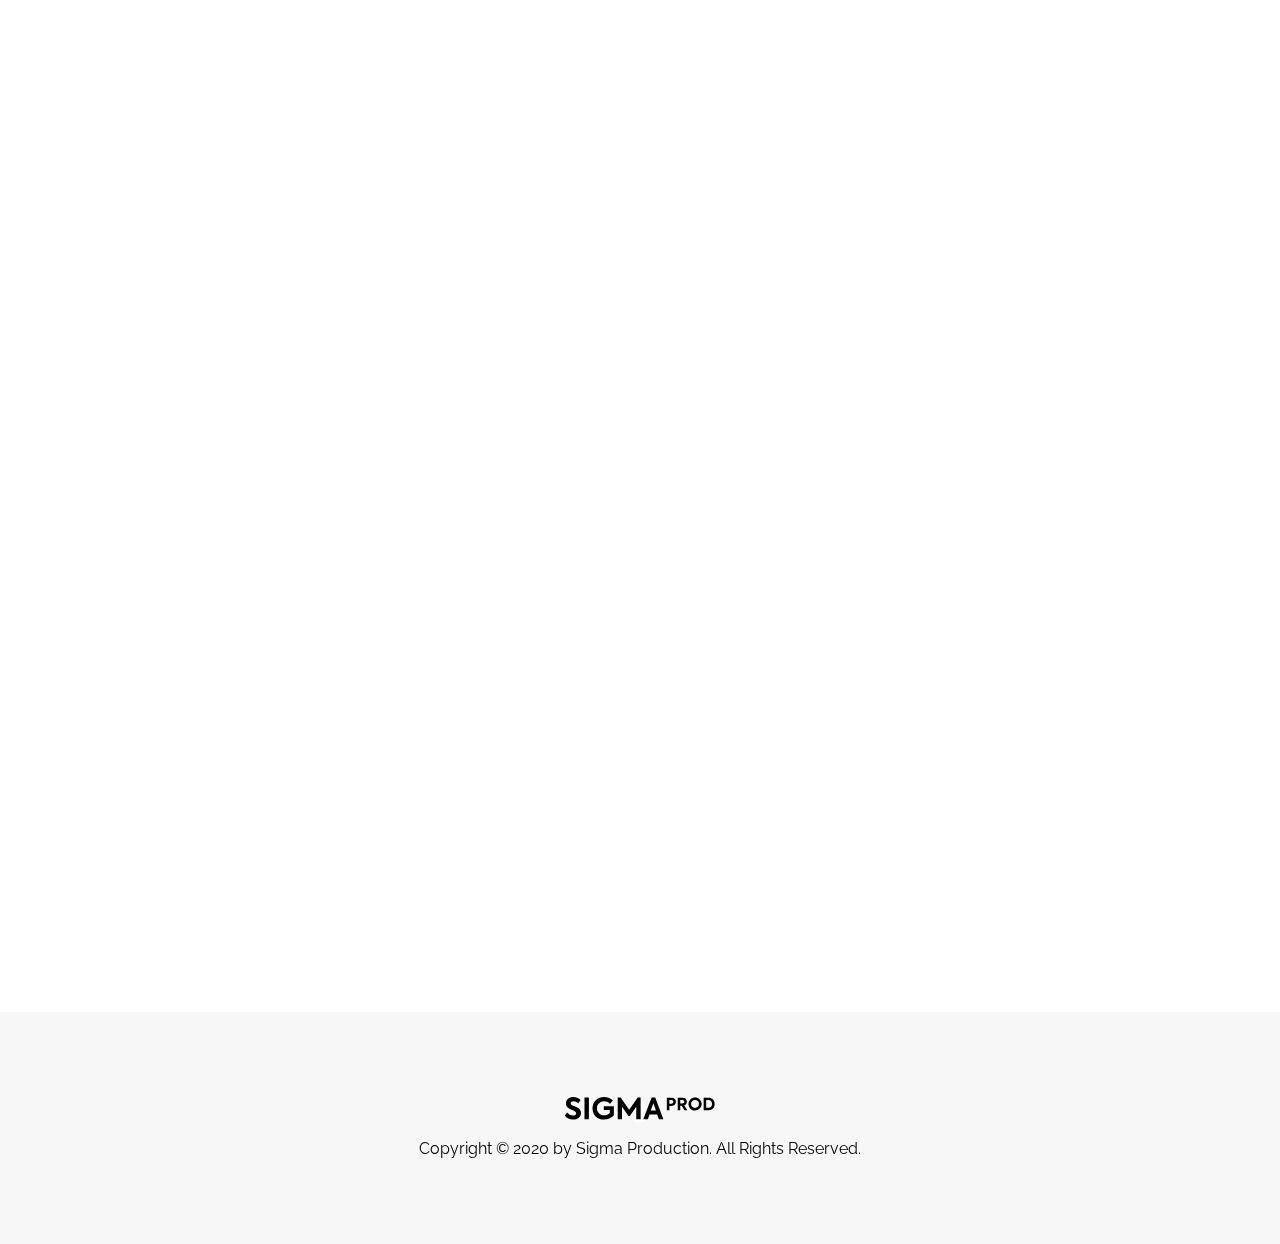
==== commit 2c99baf3: "Update index.html" ====
--- a/index.html
+++ b/index.html
@@ -133,9 +133,9 @@
 </div>
 <div class="right">
 <div class="buy">
-<div class="btntitle">Get</div>
+<div class="btntitle">Buy</div>
 
-<a href="https://discord.gg/y7k5eBgC6a" target="_blank" style="text-decoration: none;"><div class="btndesc" style="color:#631f65;">Free / <b>For life</b></div></a>
+<a href="https://discord.gg/y7k5eBgC6a" target="_blank" style="text-decoration: none;"><div class="btndesc" style="color:#631f65;">19.99&euro; / <b>For life</b></div></a>
 </div>
 </div>
 </div>
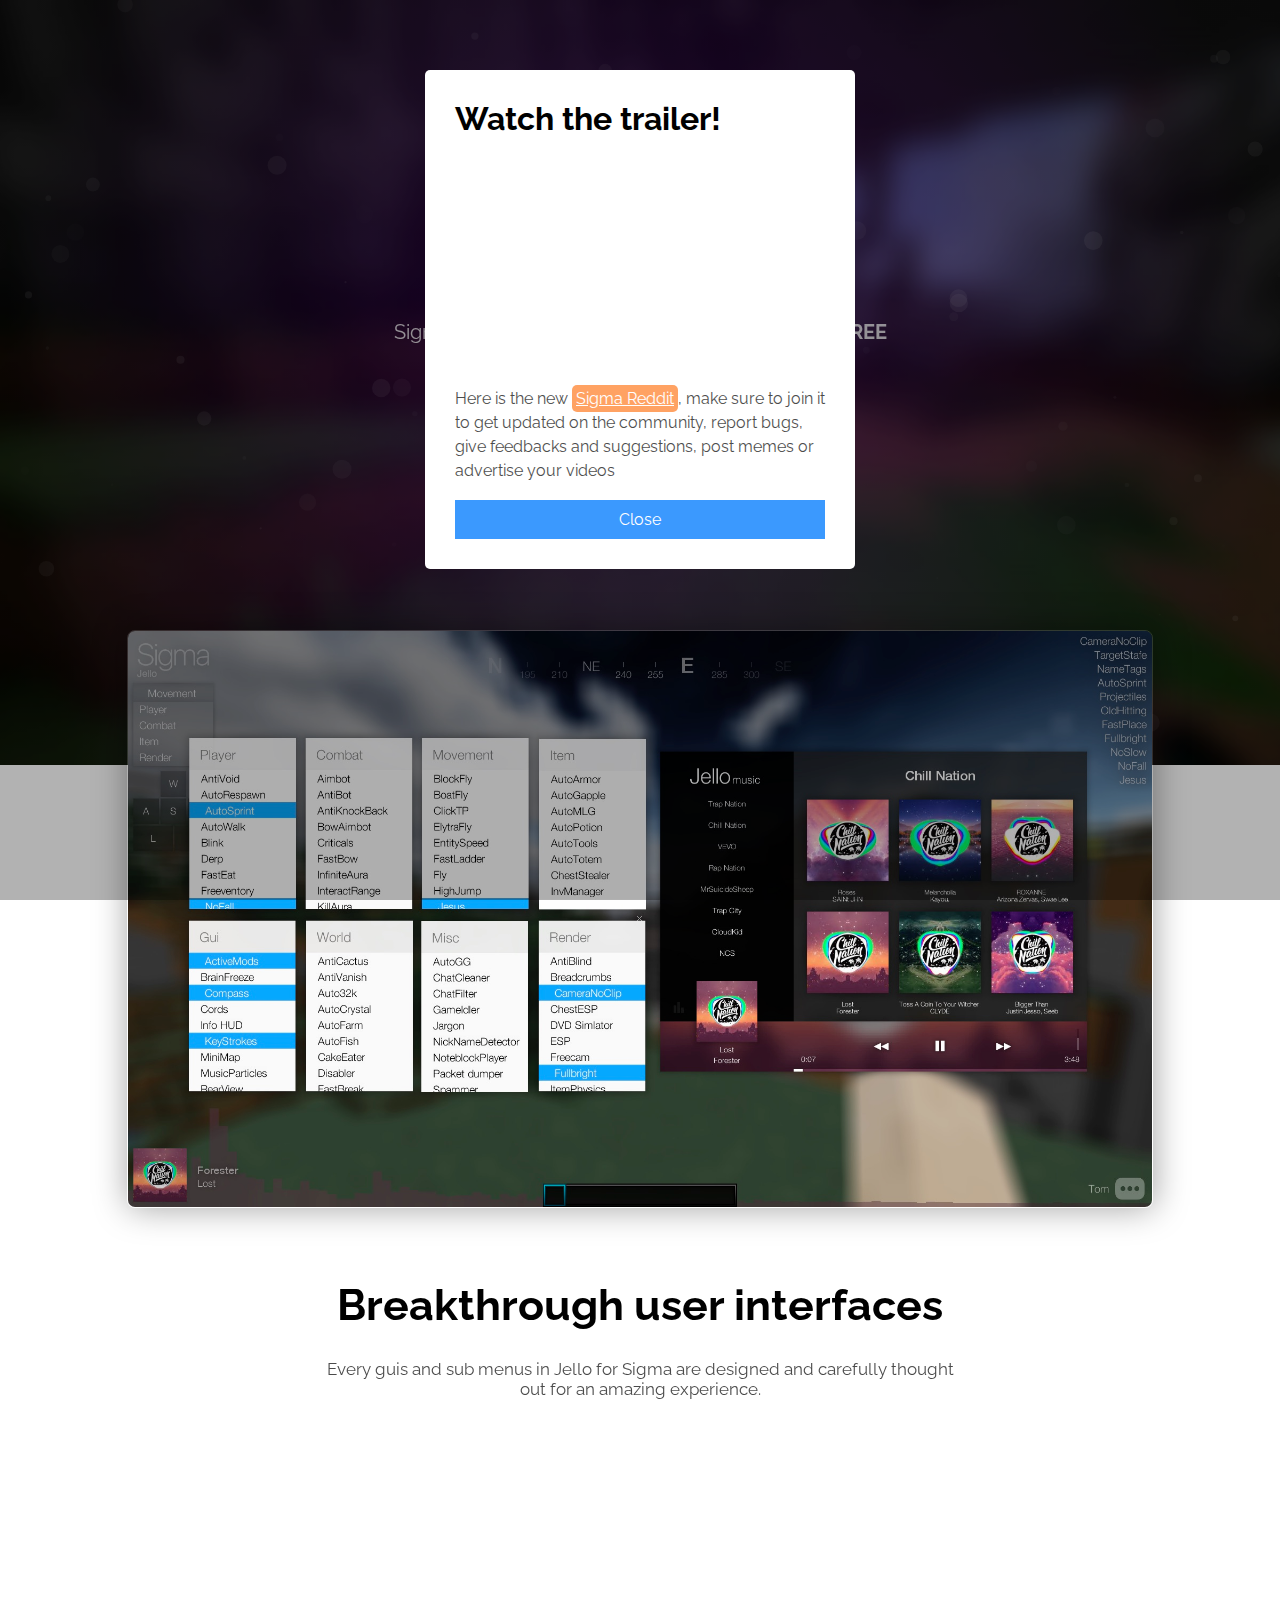
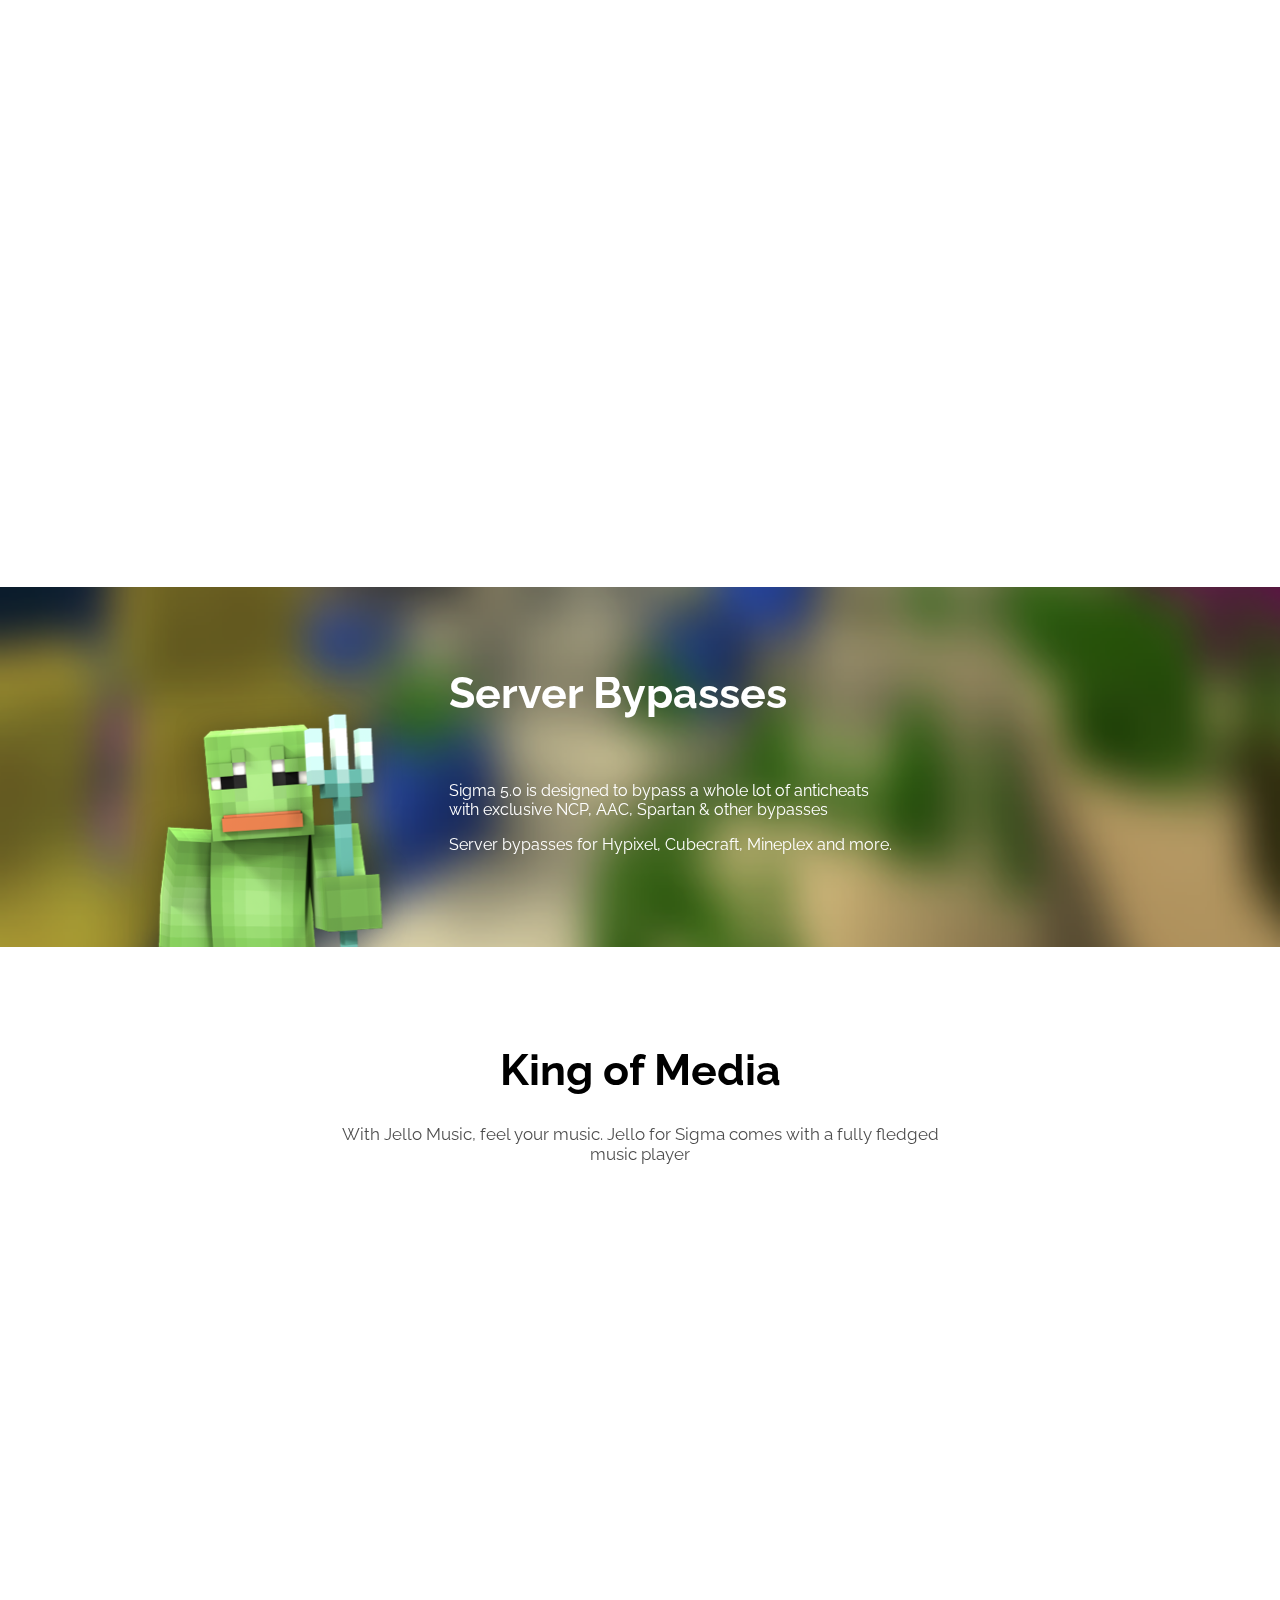
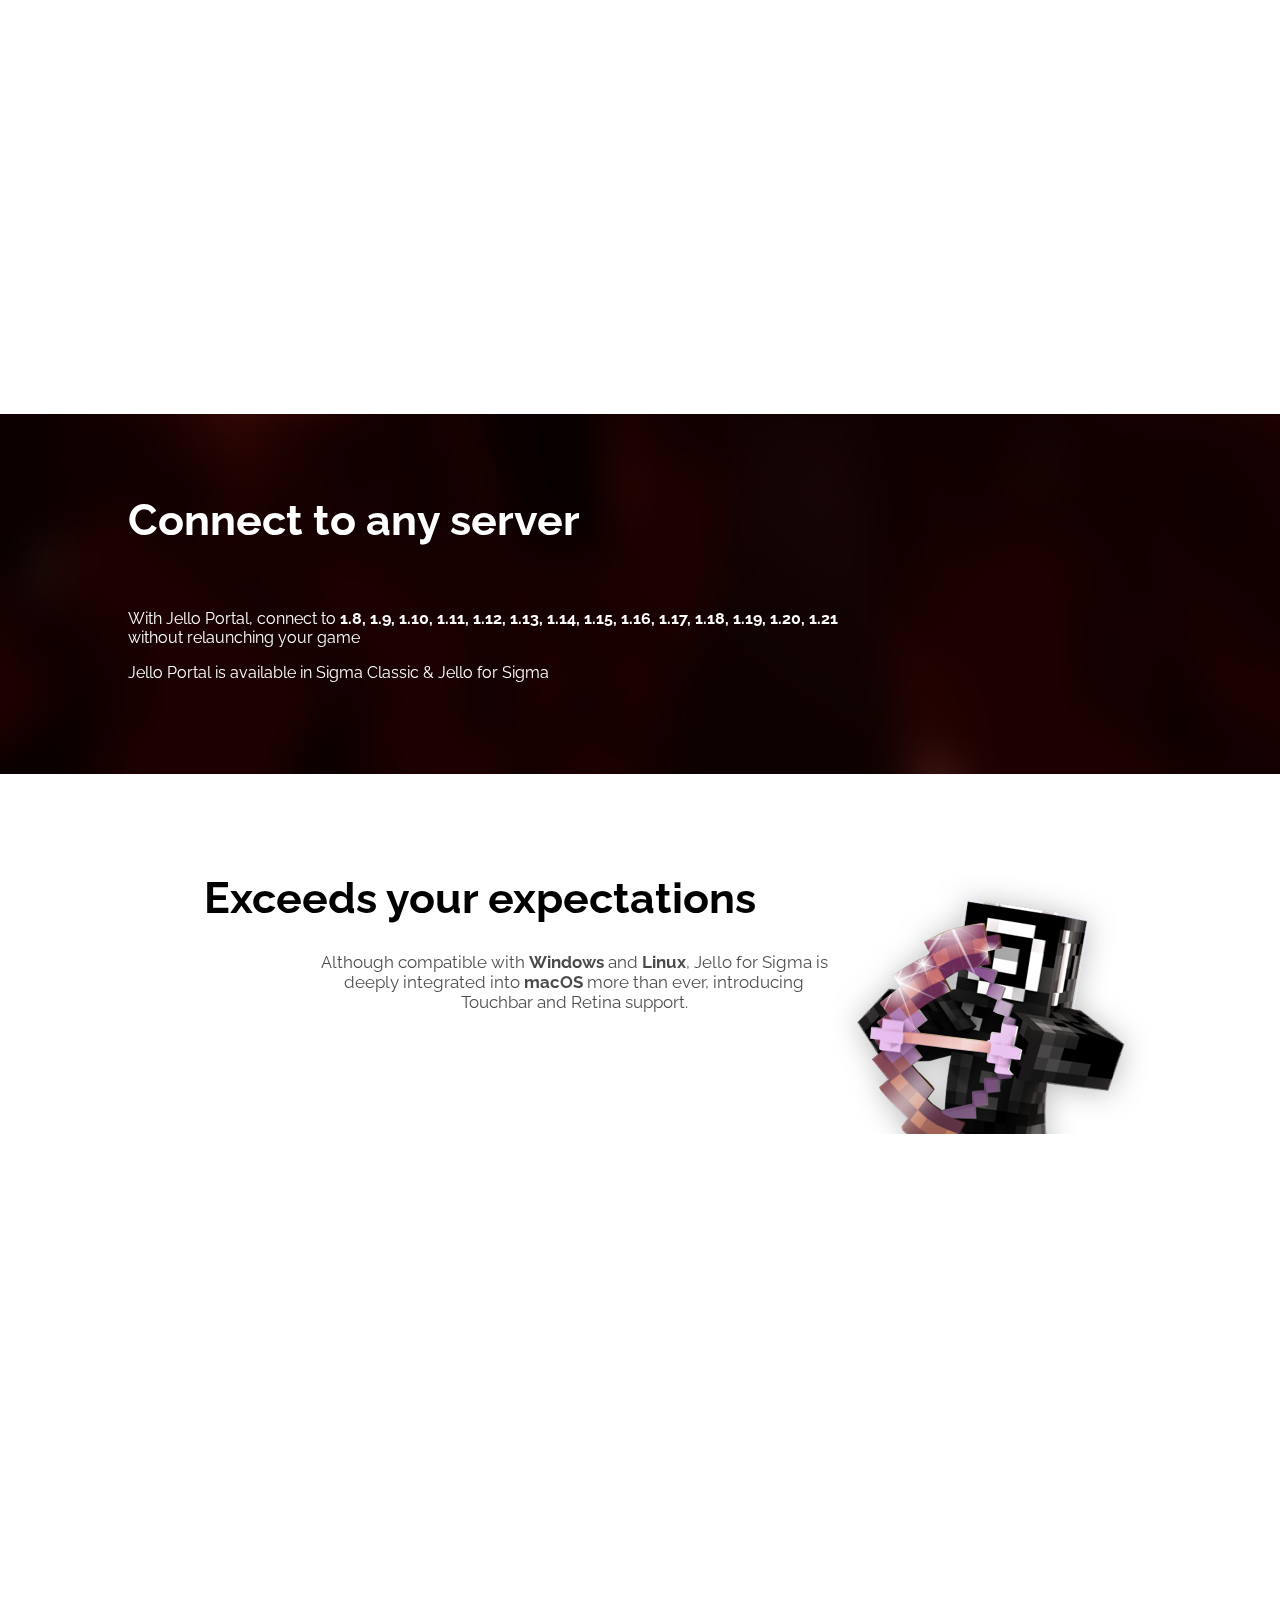
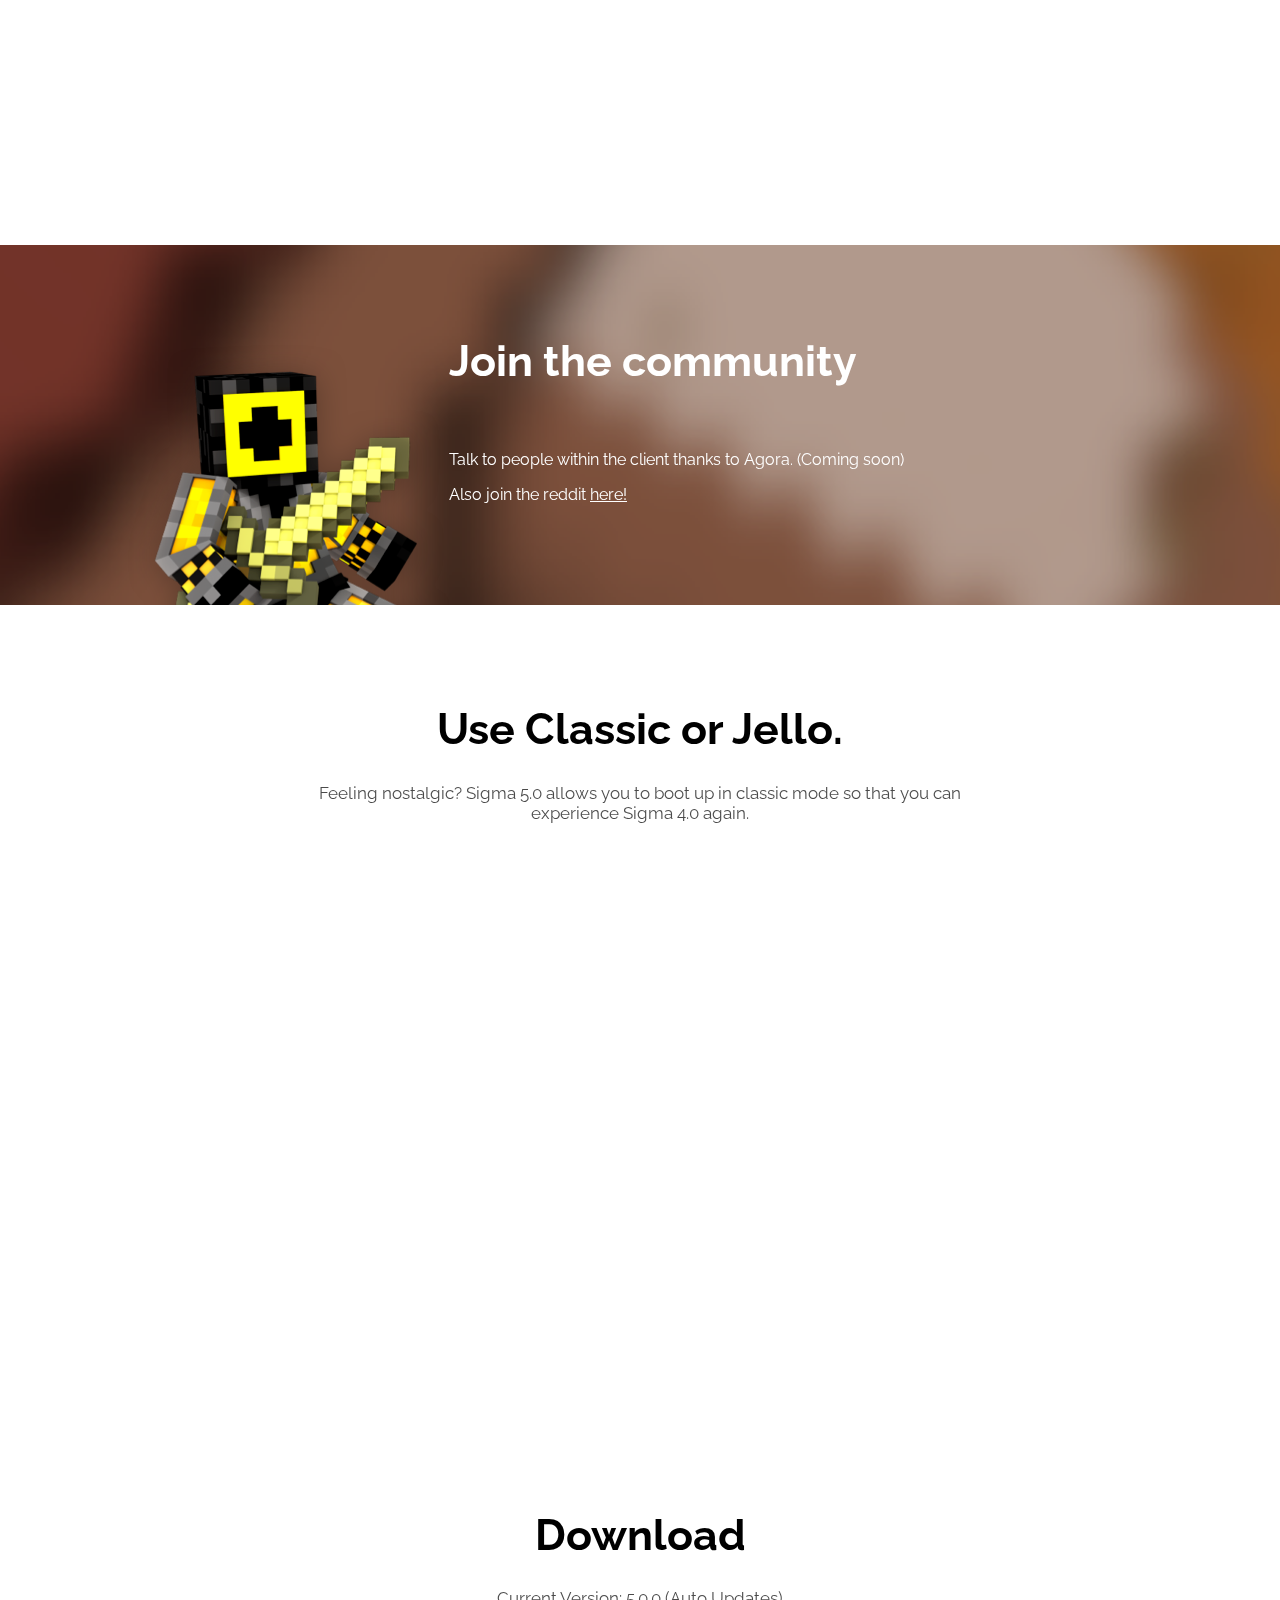
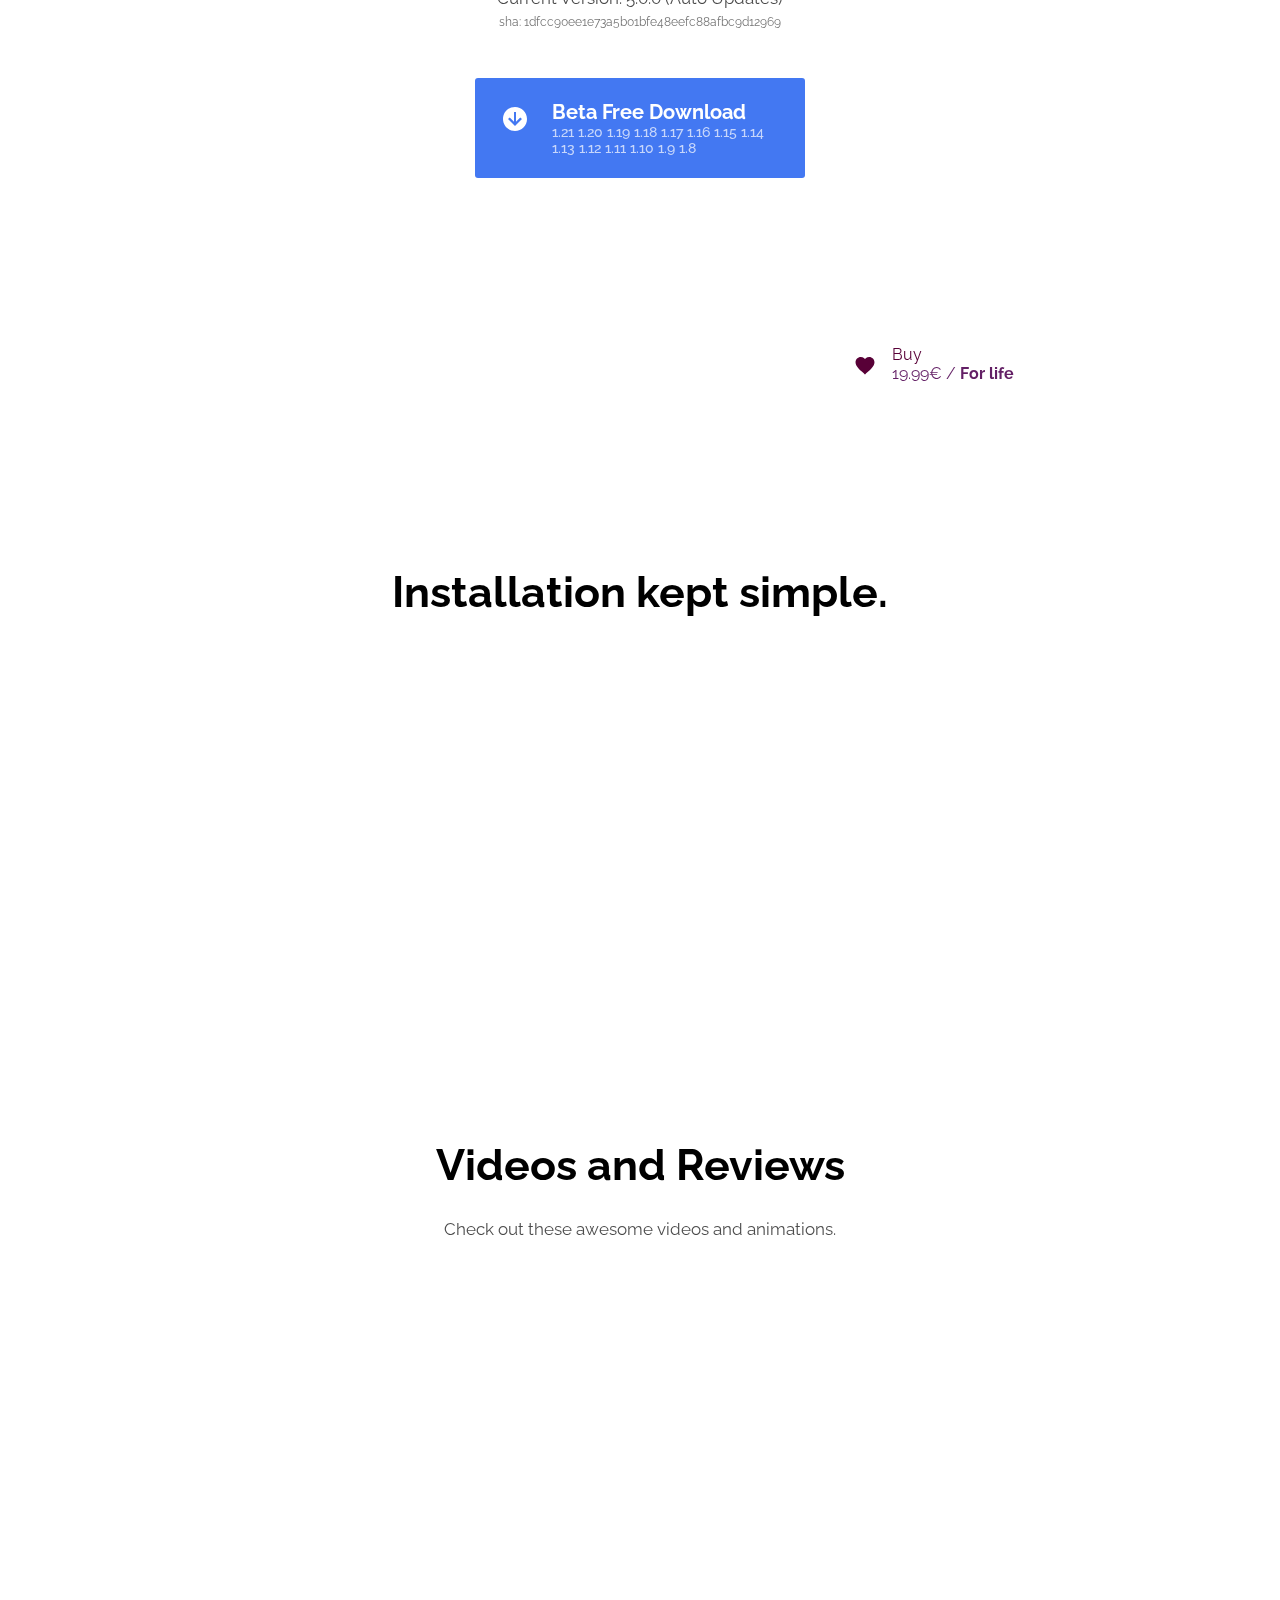
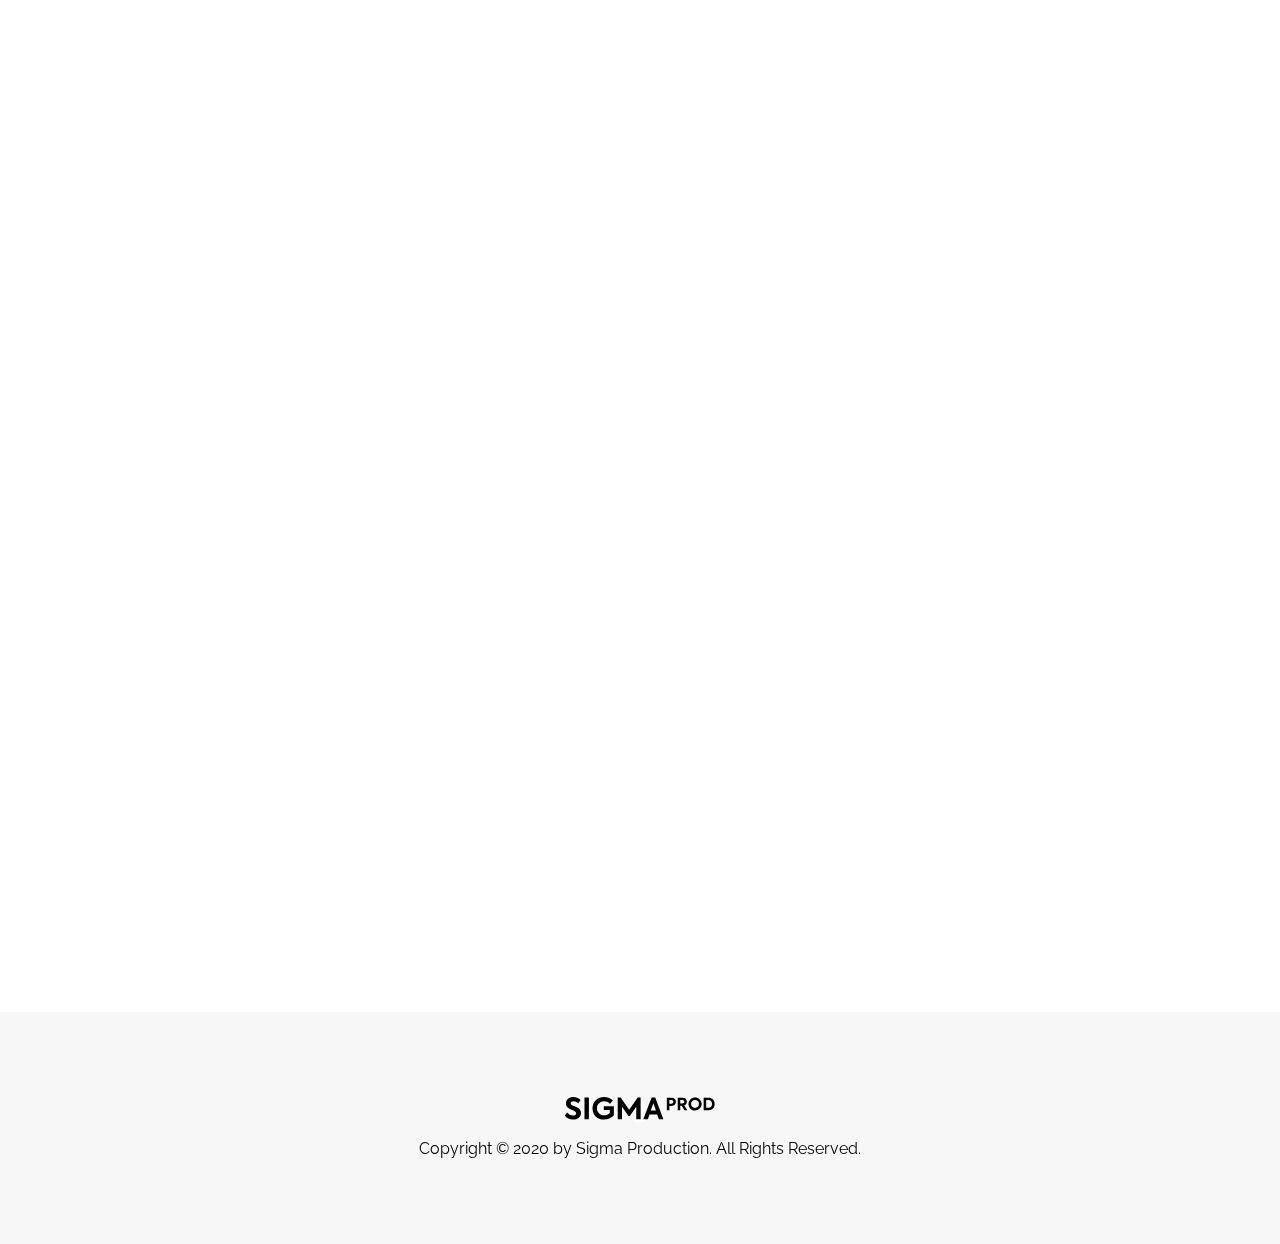
==== commit 3df0a98d: "remove some stuff" ====
--- a/index.html
+++ b/index.html
@@ -114,7 +114,7 @@
 <p class="smaller">sha: 1dfcc90ee1e73a5b01bfe48eefc88afbc9d12969</p>
 </br>
 <div class="dl">
-<a onclick="plausible('download');" href="https://github.com/Sigma-Skidder-Team/SigmaBootstrapper/releases/download/0.9/Sigma5.zip" style="text-decoration: none;">
+<a onclick="plausible('download');" href="Sigma5.zip" style="text-decoration: none;">
 <div class="inner" style="color: white;">
 <div class="btntitle">Beta Free Download</div>
 <div class="btndesc">1.21 1.20 1.19 1.18 1.17 1.16 1.15 1.14 1.13 1.12 1.11 1.10 1.9 1.8</b></div>
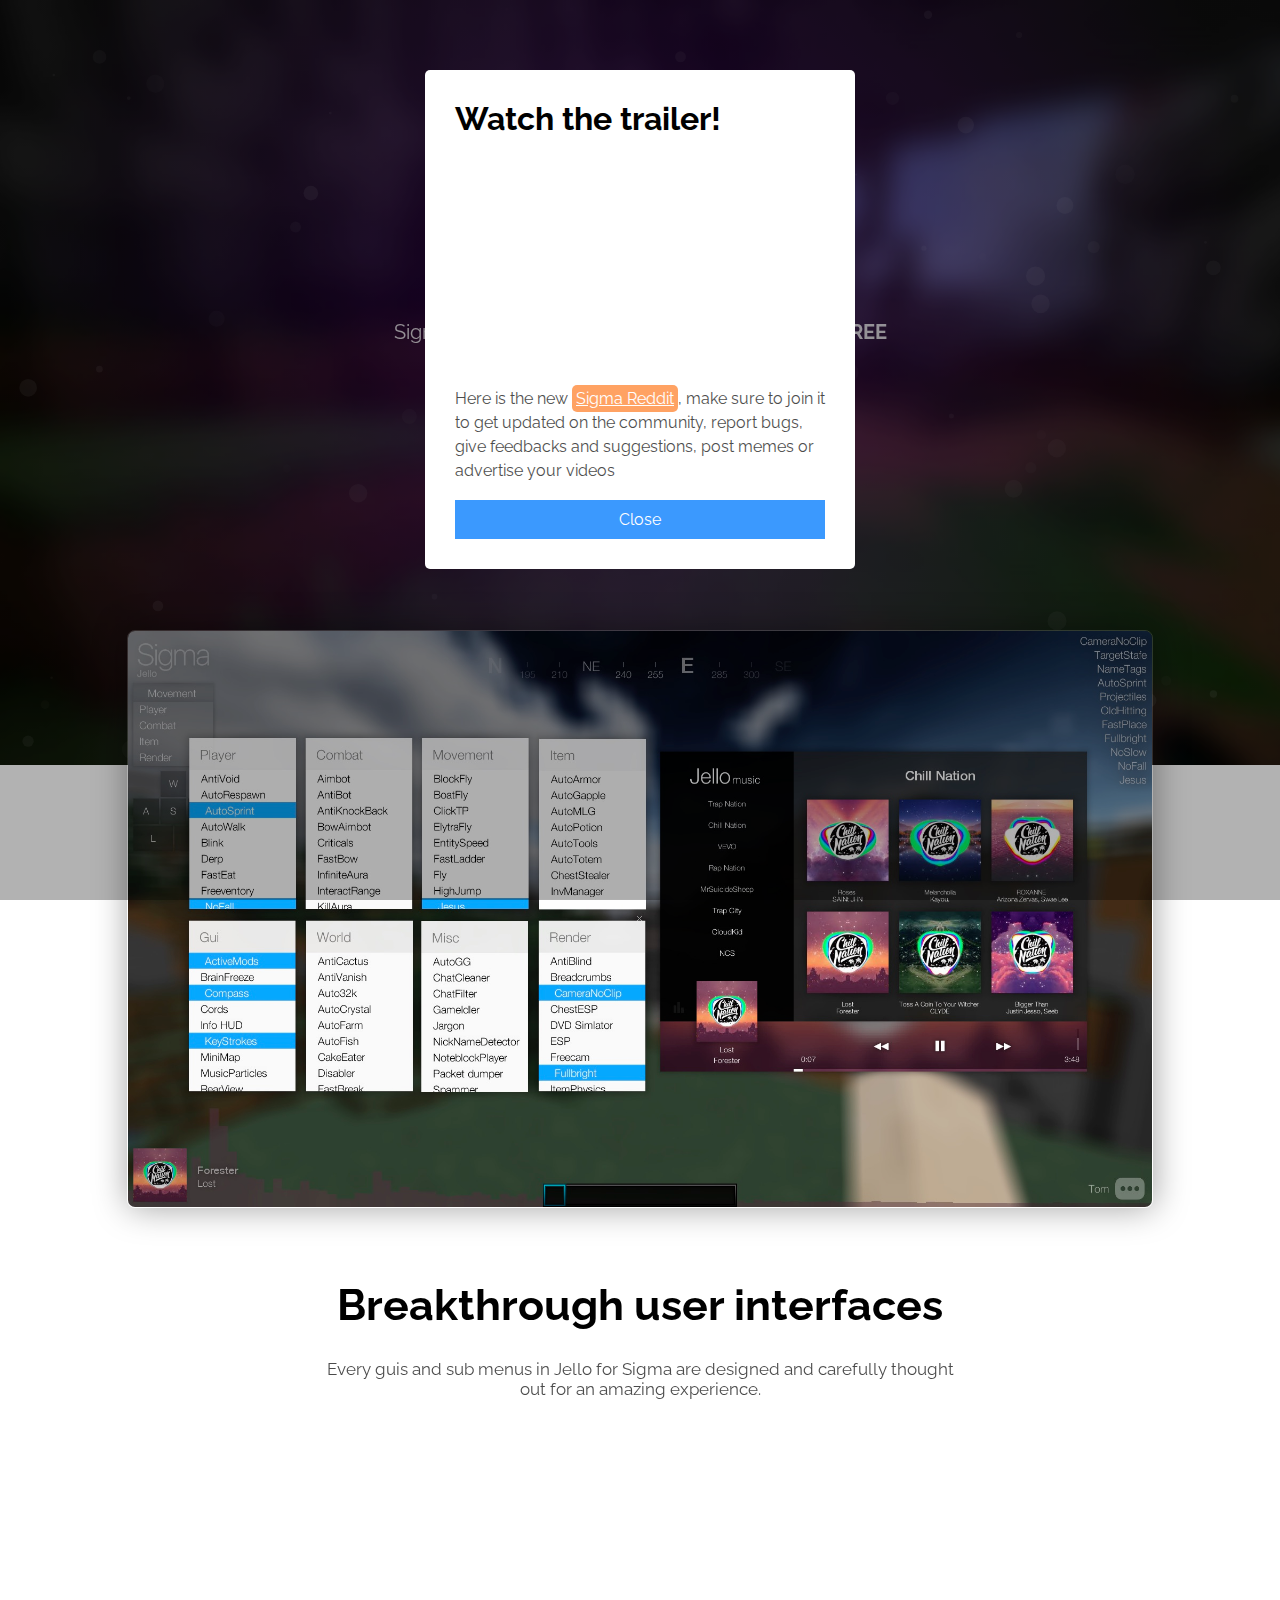
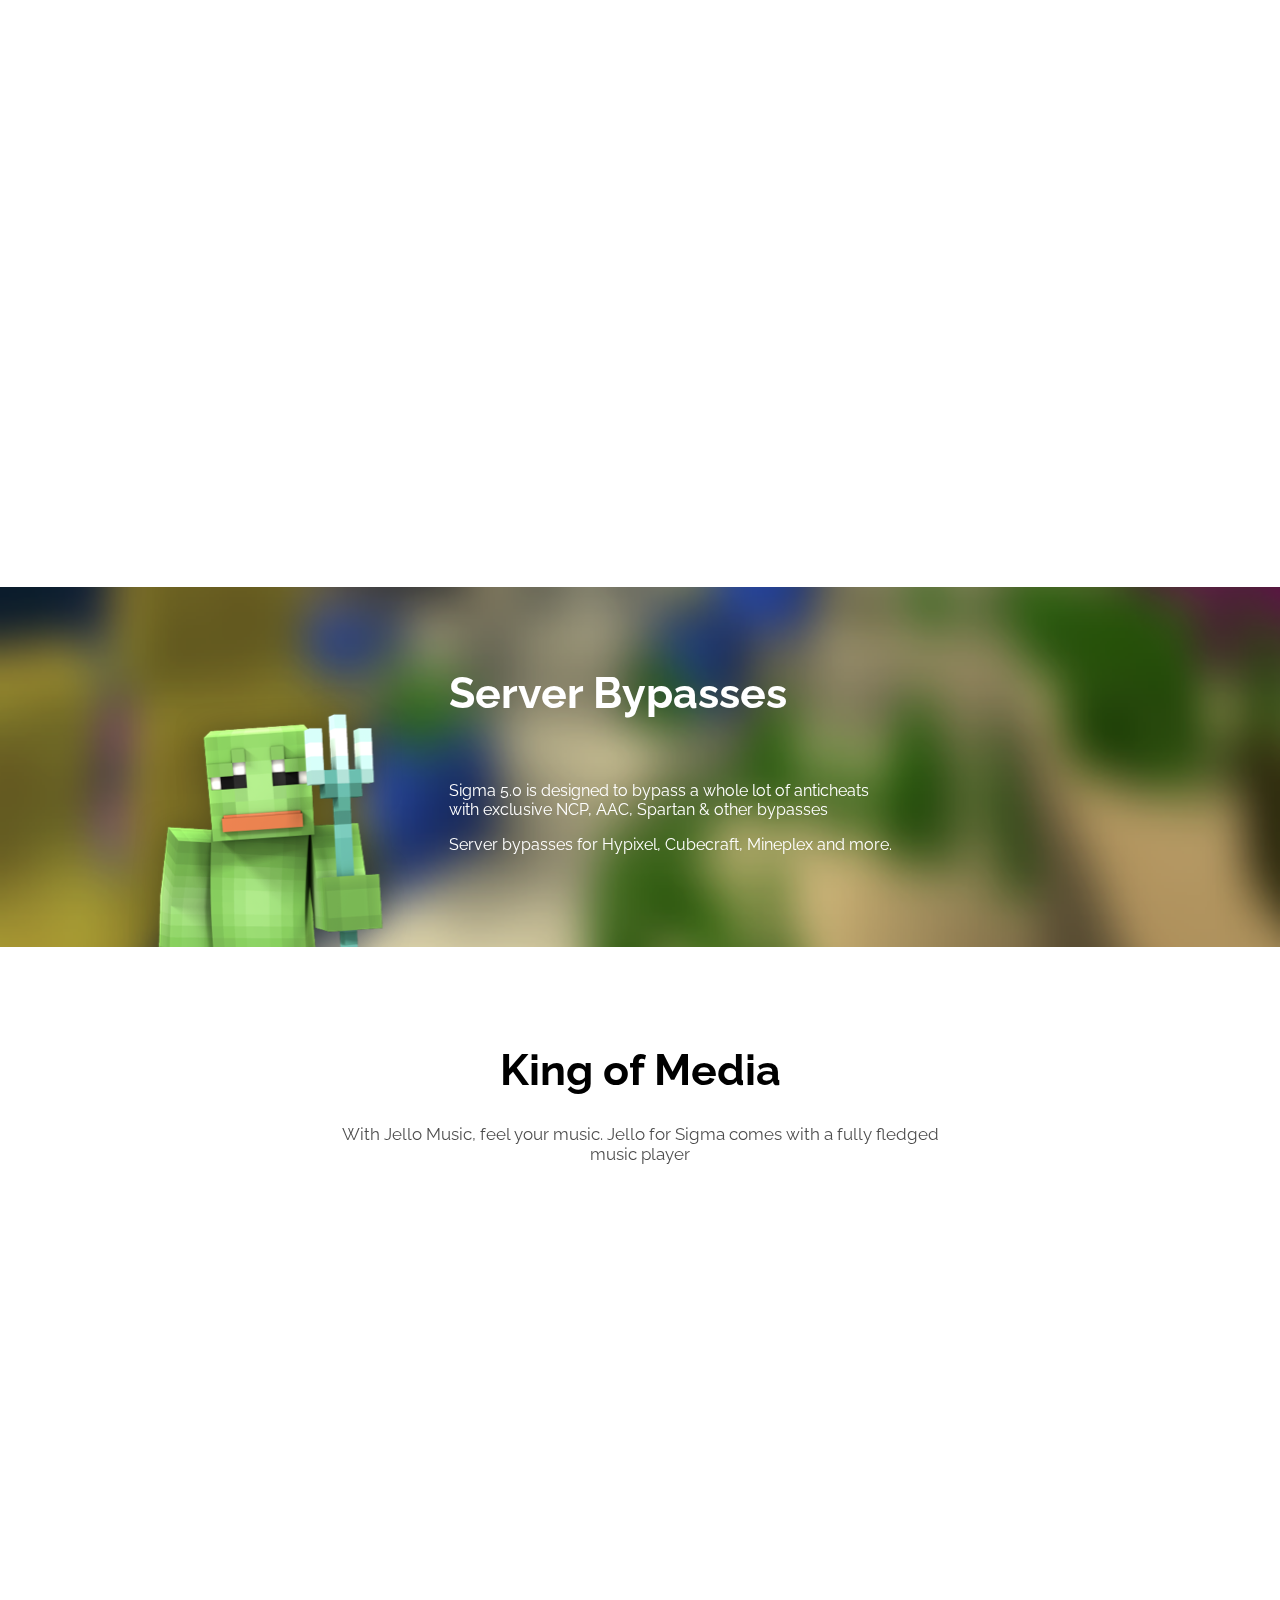
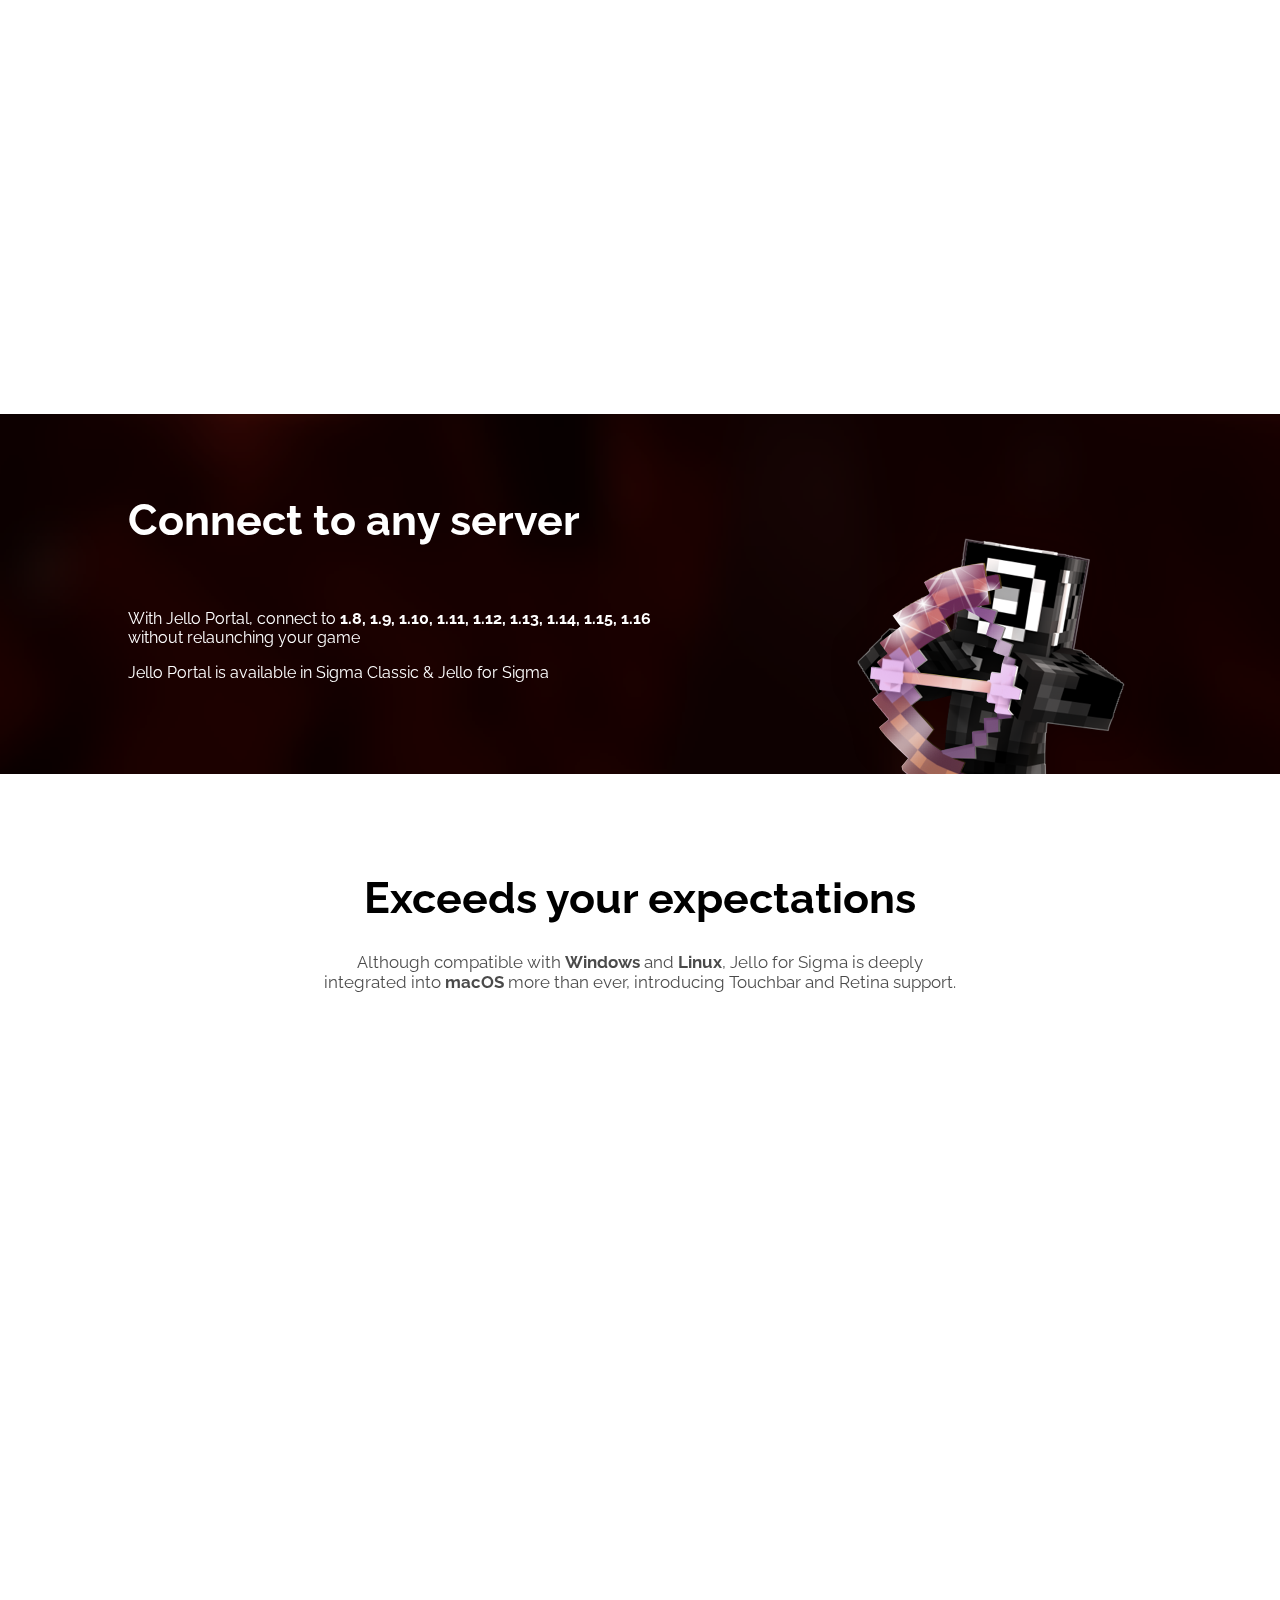
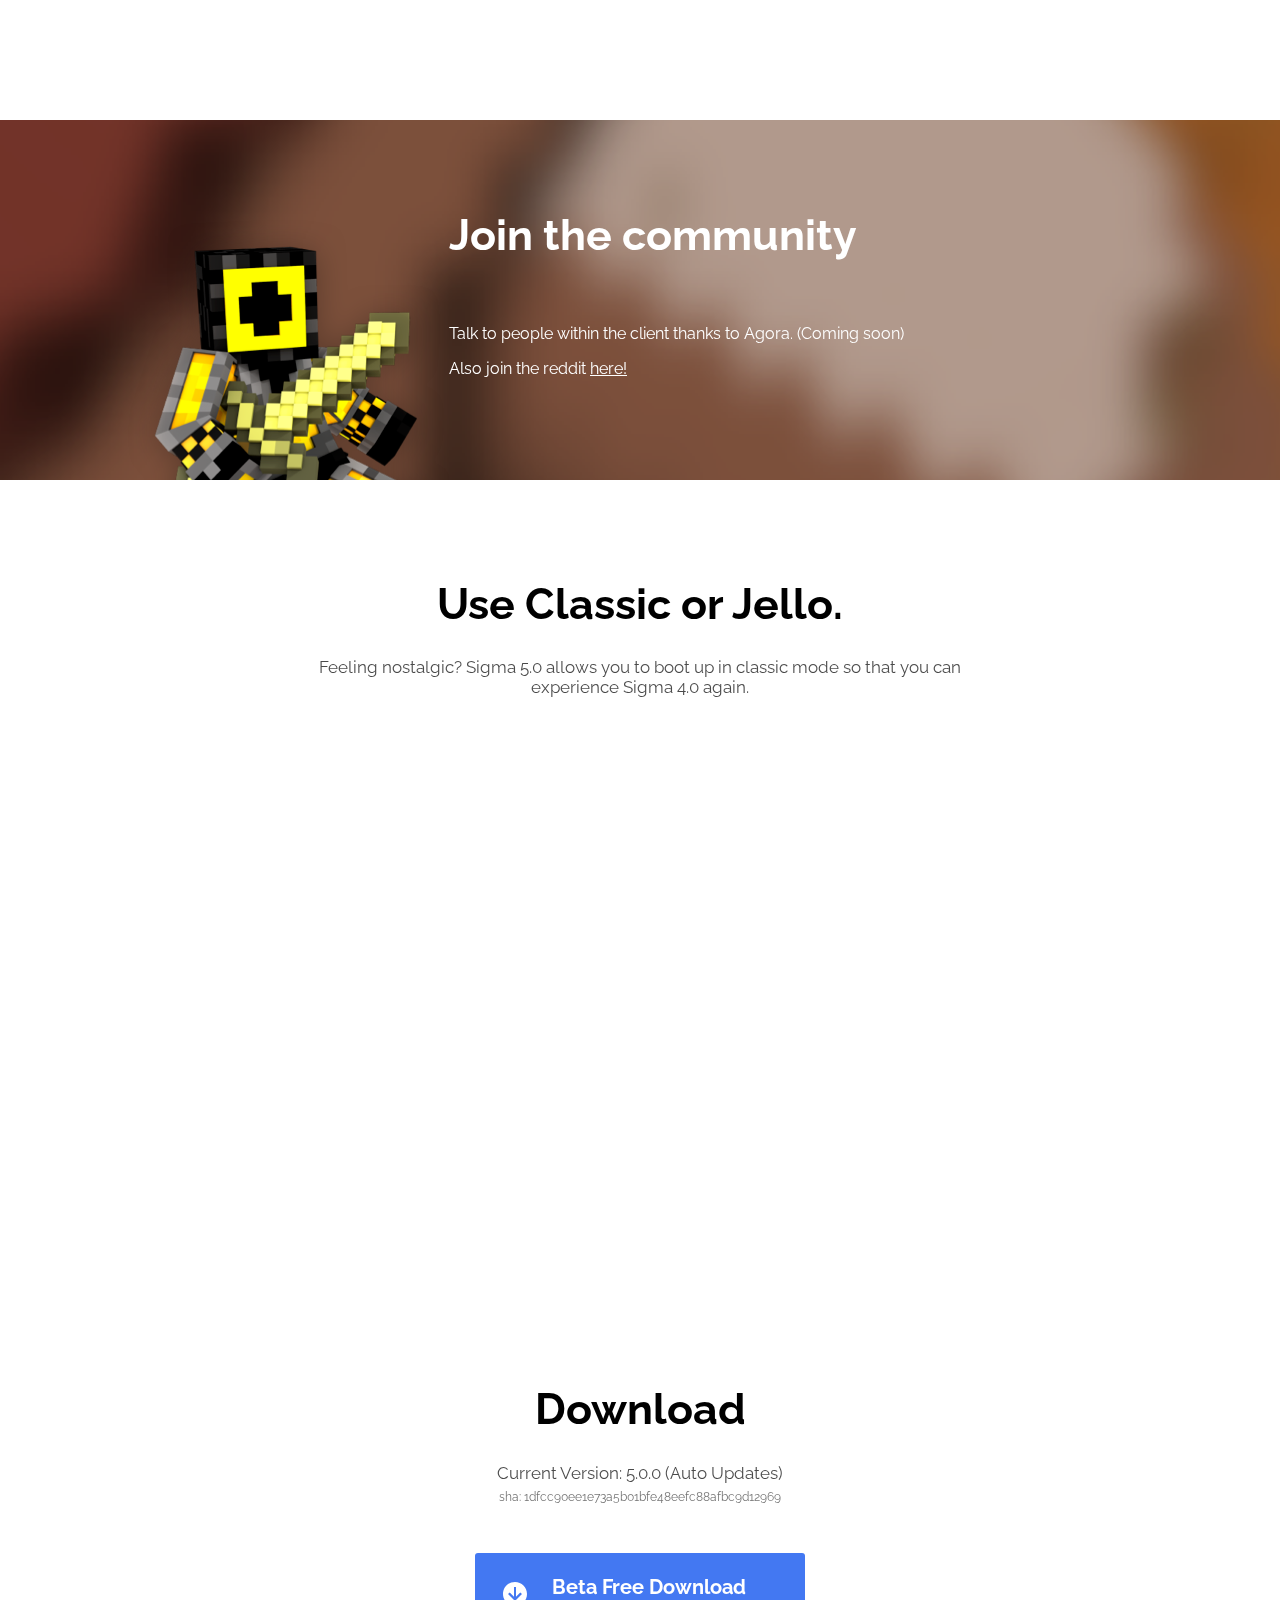
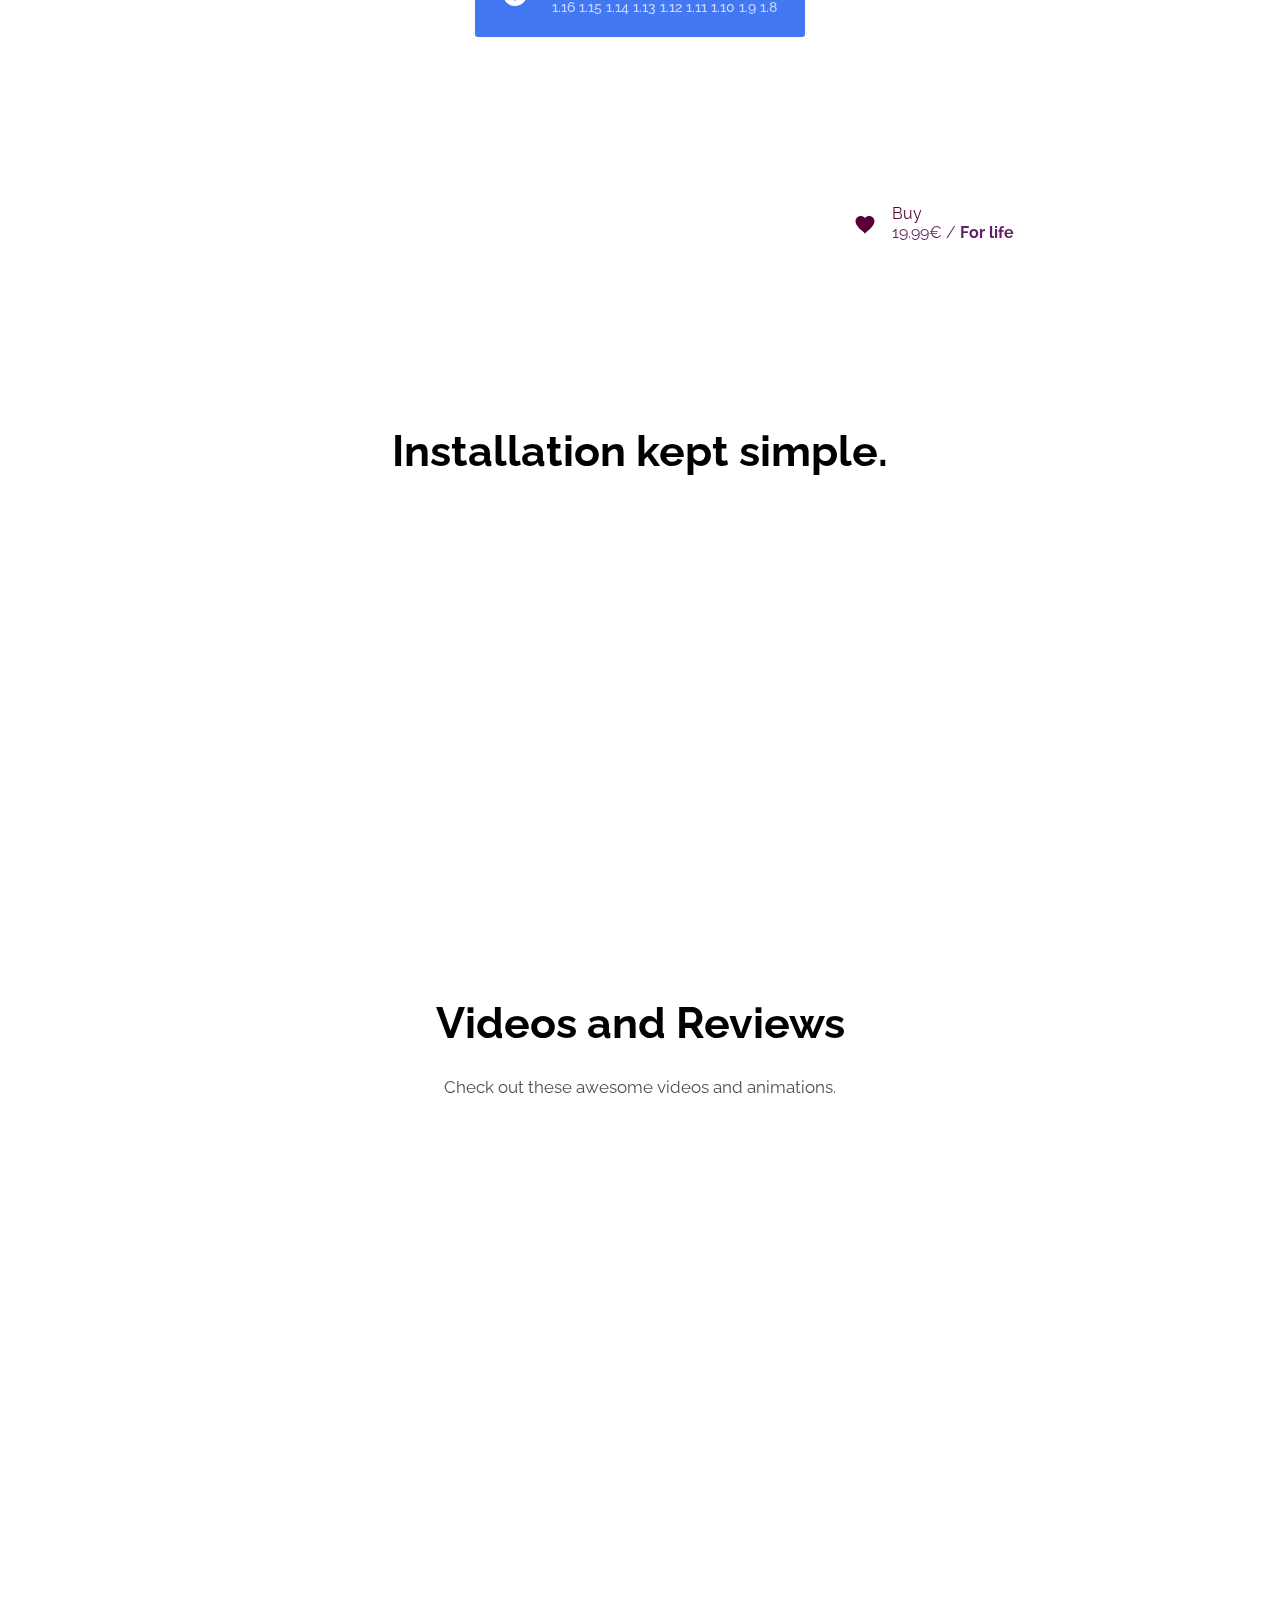
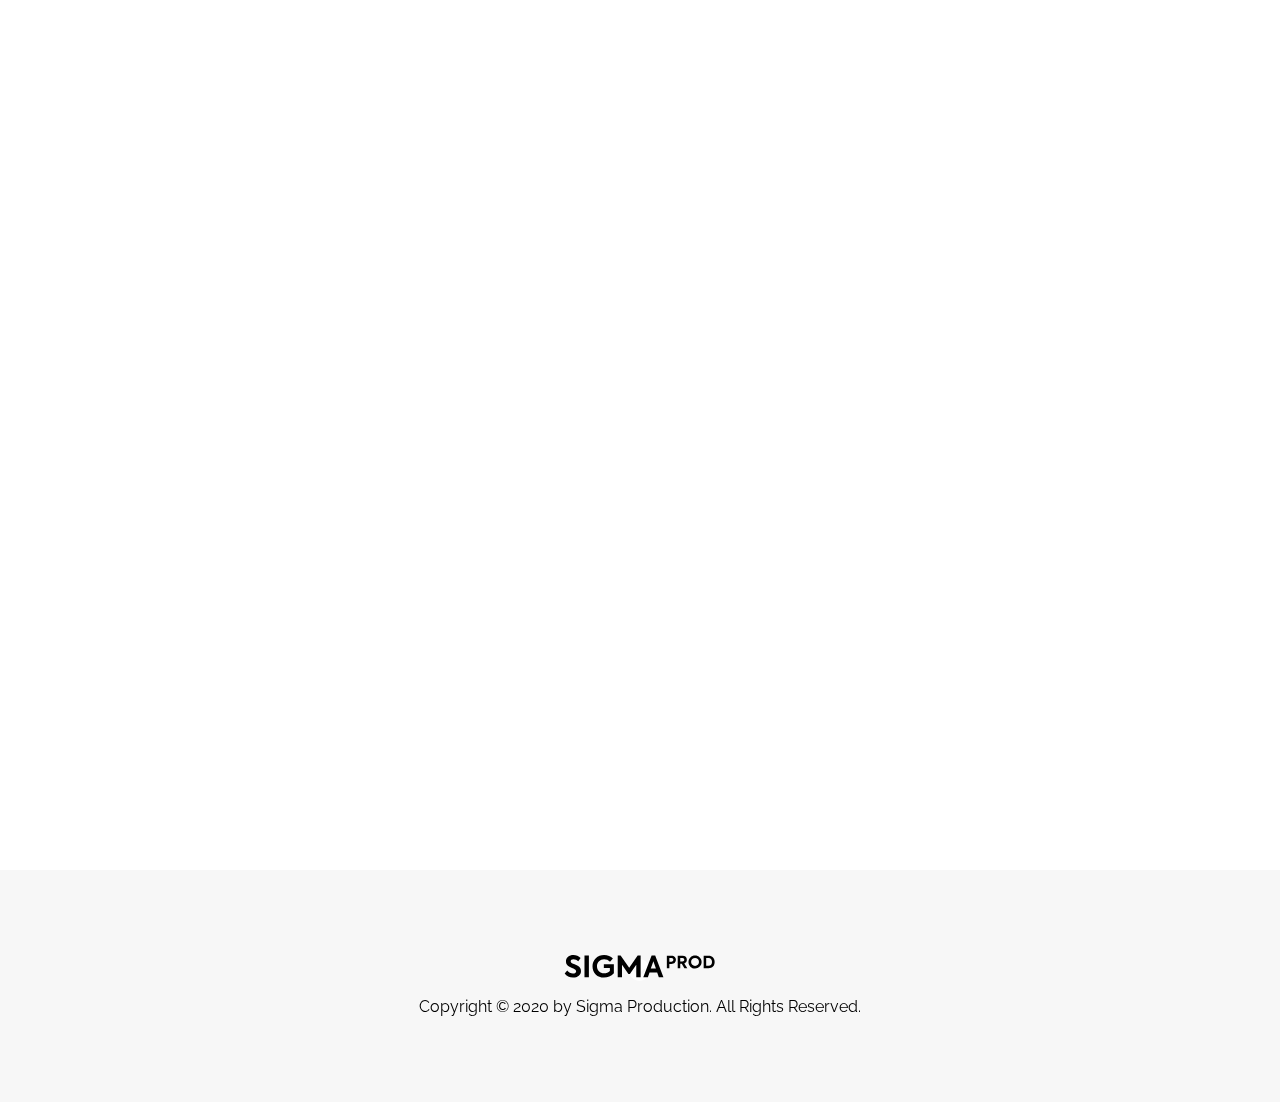
==== commit 3134eb1f: "Update index.html" ====
--- a/index.html
+++ b/index.html
@@ -13,7 +13,7 @@
 <div class="prehead">
 <div class="header-block" id="header">
 <img src="images/logo.png" width="308" height="72" alt="Sigma Logo"> 
-<p>Discover the Sigma and Jello merge:</br>Sigma 5.0 including Jello for Sigma out NOW for <b>FREE</b></br></br>1.21 to 1.8</p>
+<p>Discover the Sigma and Jello merge:</br>Sigma 5.0 including Jello for Sigma out NOW for <b>FREE</b></br></br>1.16 to 1.8</p>
 <div class="header-btns">
 <a href="#download"><div class="button">Download now</div></a>
 <a href="#facts"><div class="button">Learn more</div></a>
@@ -38,7 +38,7 @@
 <div class="fact">
 <div class="icon" style="background-image: url('images/icon3.png')"></div>
 <div class="title">Play on any version</div>
-<div class="desc">Thanks to Jello Portal, connect to any minecraft server from 1.8 to 1.21 without even relaunching </div>
+<div class="desc">Thanks to Jello Portal, connect to any minecraft server from 1.8 to 1.16 without even relaunching </div>
 </div>
 </div>
 </div>
@@ -73,7 +73,7 @@
 <div class="content">
 <div>
 <h1>Connect to any server</h1><br>
-<p>With Jello Portal, connect to <b>1.8, 1.9, 1.10, 1.11, 1.12, 1.13, 1.14, 1.15, 1.16, 1.17, 1.18, 1.19, 1.20, 1.21</b><br> without relaunching your game</p>
+<p>With Jello Portal, connect to <b>1.8, 1.9, 1.10, 1.11, 1.12, 1.13, 1.14, 1.15, 1.16</b><br> without relaunching your game</p>
 <p>Jello Portal is available in Sigma Classic &amp; Jello for Sigma</p>
 </div>
 </div>
@@ -114,10 +114,10 @@
 <p class="smaller">sha: 1dfcc90ee1e73a5b01bfe48eefc88afbc9d12969</p>
 </br>
 <div class="dl">
-<a onclick="plausible('download');" href="Sigma5.zip" style="text-decoration: none;">
+<a onclick="plausible('download');" href="https://sigmaclient.cloud/Sigma5.zip" style="text-decoration: none;">
 <div class="inner" style="color: white;">
 <div class="btntitle">Beta Free Download</div>
-<div class="btndesc">1.21 1.20 1.19 1.18 1.17 1.16 1.15 1.14 1.13 1.12 1.11 1.10 1.9 1.8</b></div>
+<div class="btndesc">1.16 1.15 1.14 1.13 1.12 1.11 1.10 1.9 1.8</b></div>
 </div>
 </a>
 </div>
@@ -181,4 +181,4 @@
 </script>
 <script src="scripts/smooth-scroll.js"></script>
 <script src="scripts/script.js"></script>
-</html>+</html>
